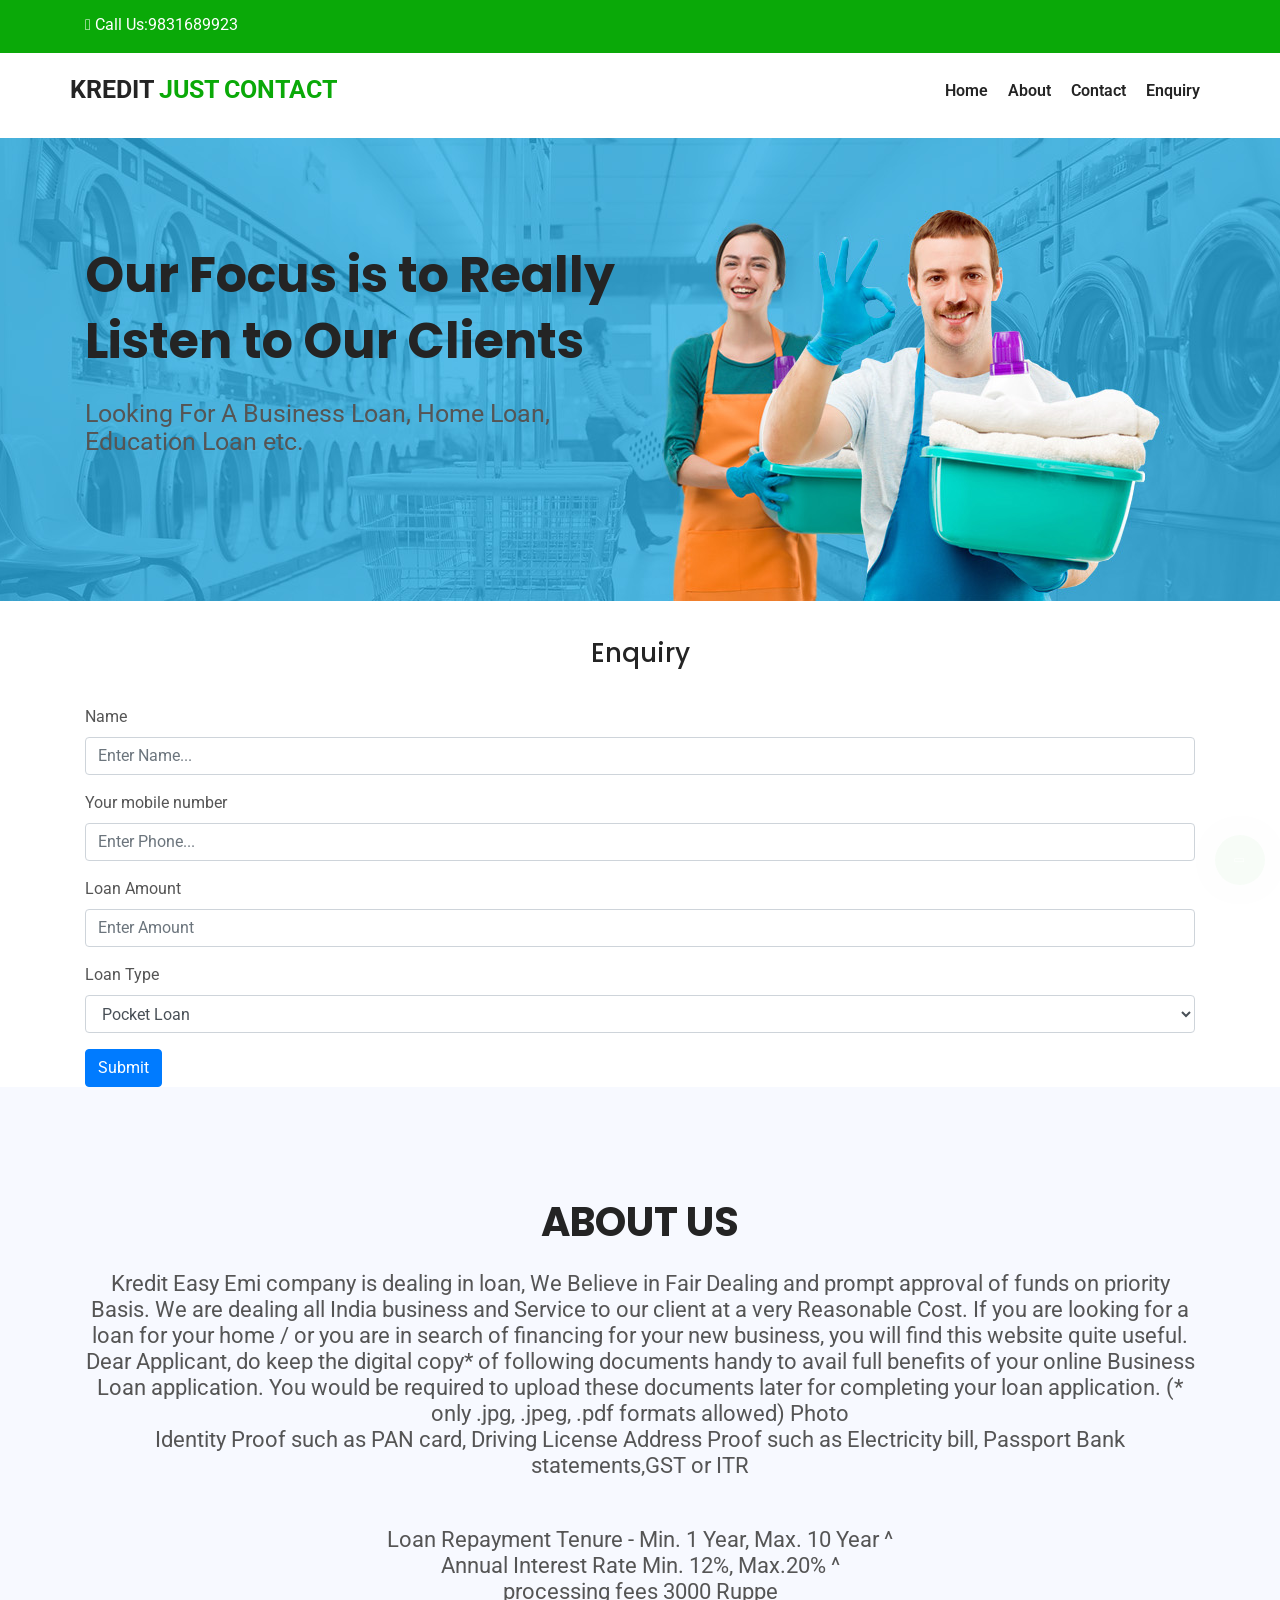
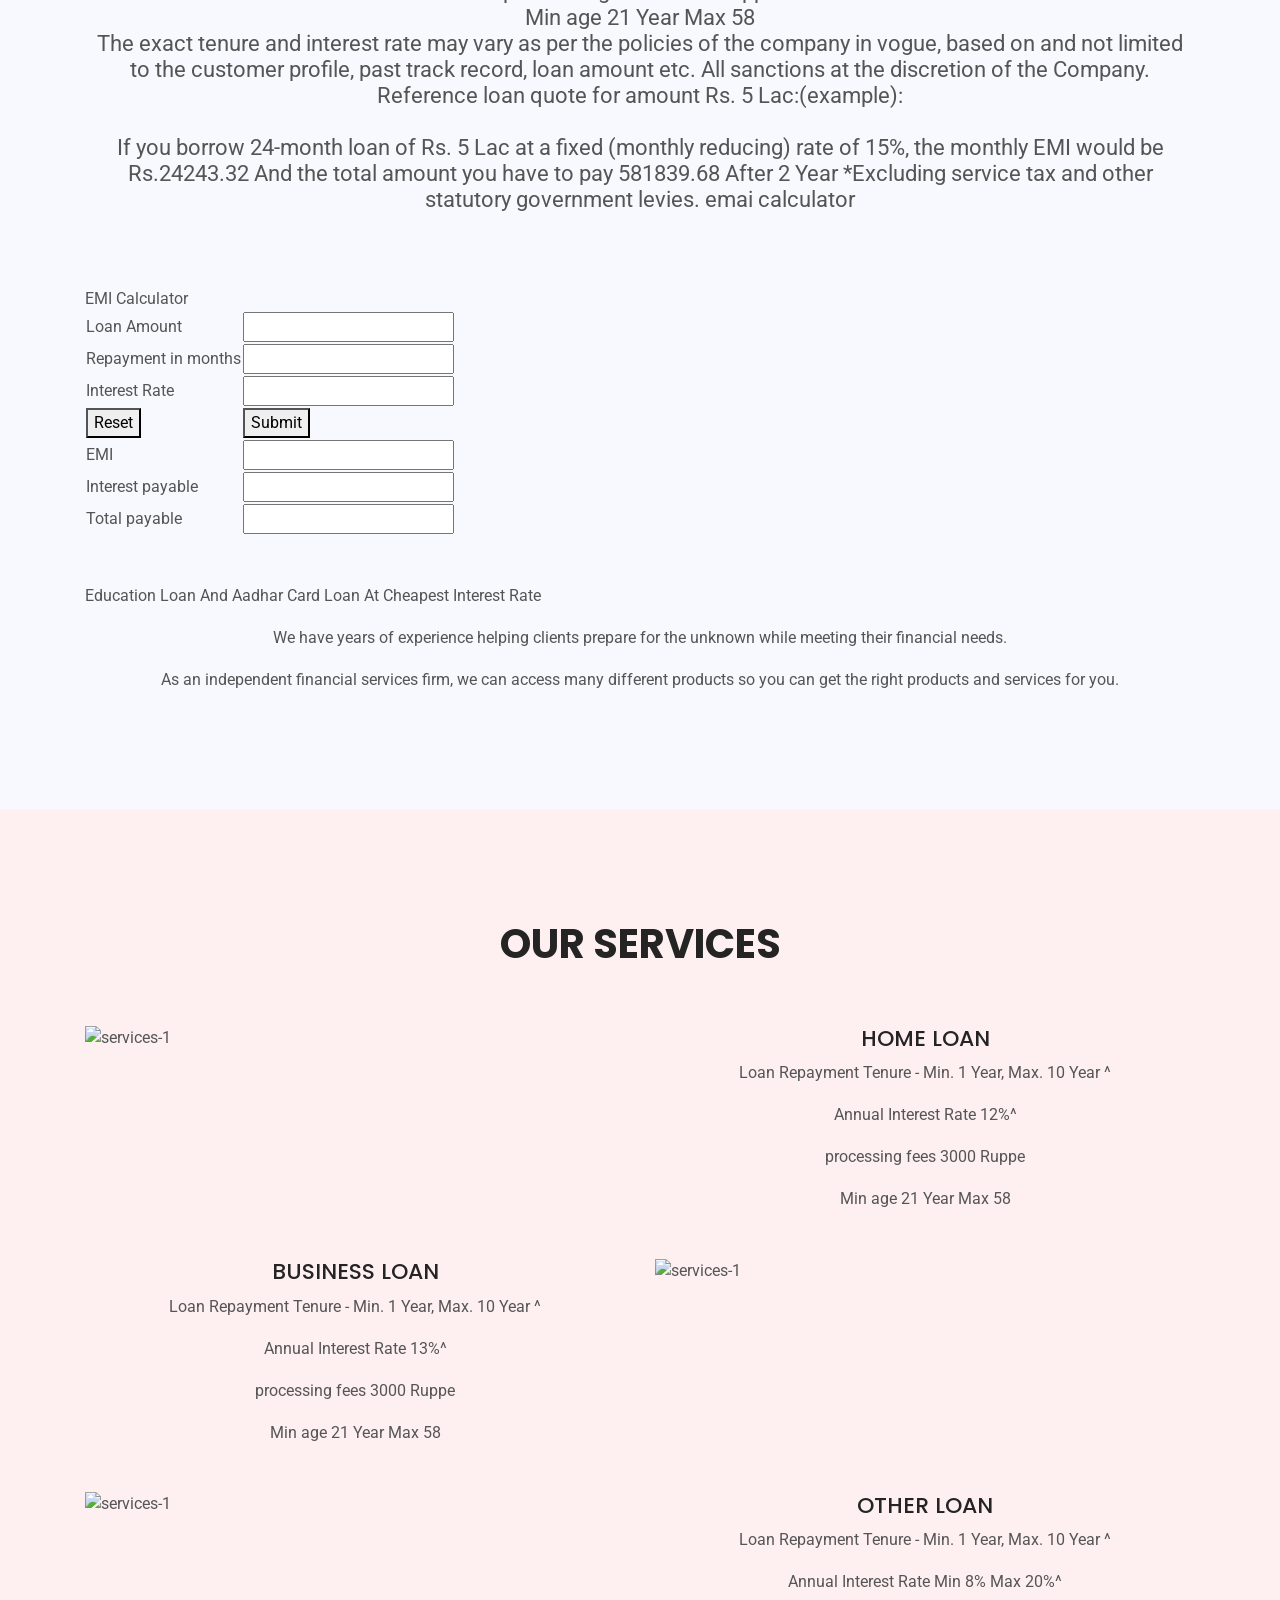
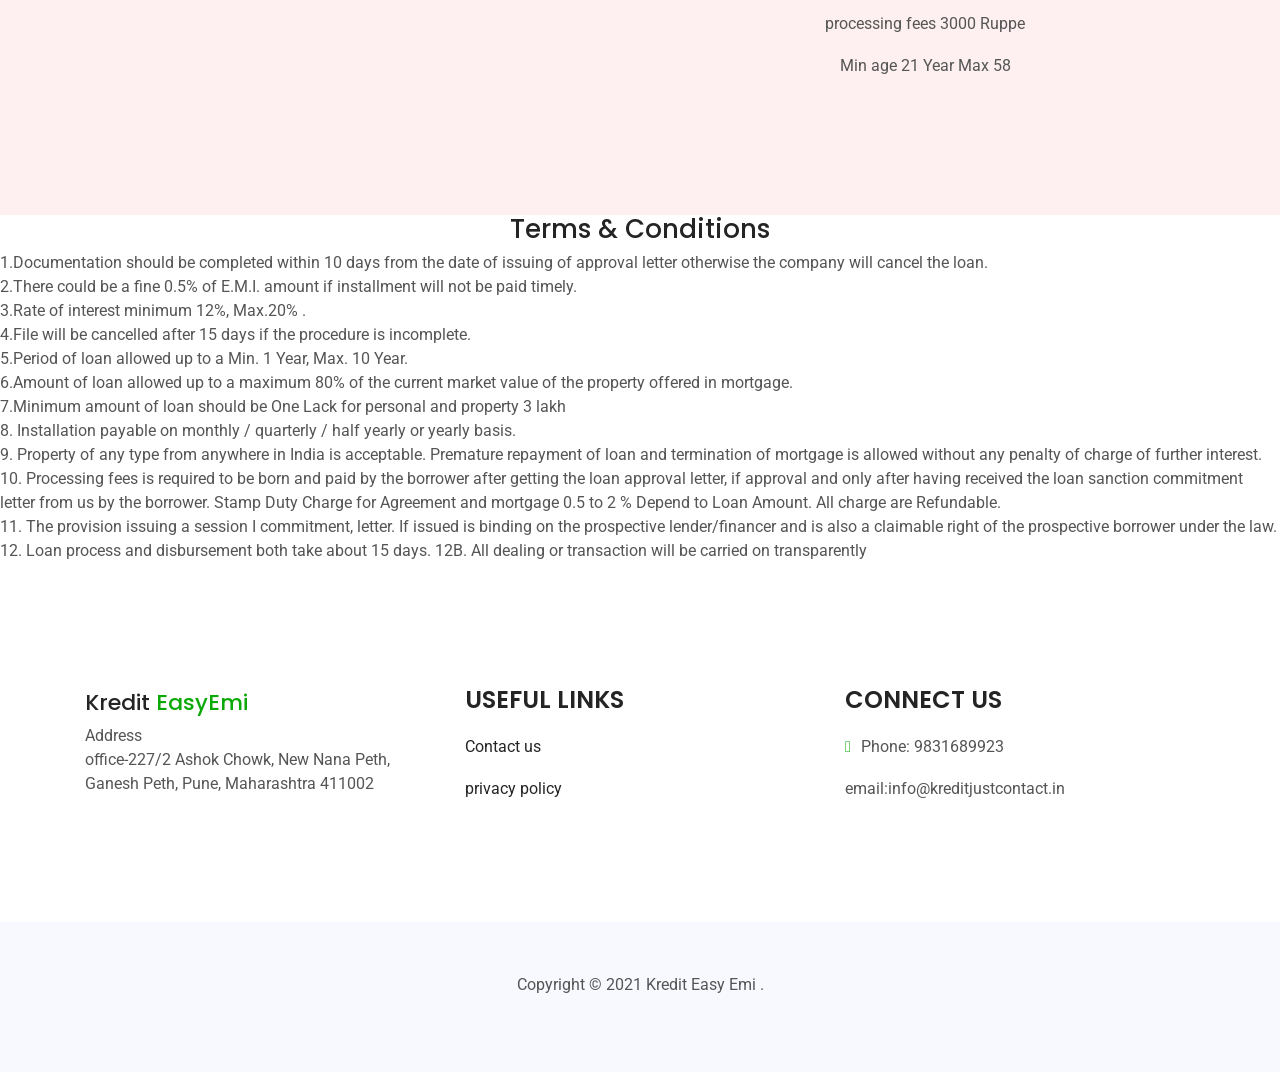
==== index.html @ 711ef0dc "Update index.html" ====
<!DOCTYPE html>
<html lang="en">


<!-- /Added by HTTrack -->
<head>
 
<meta http-equiv="content-type" content="text/html;charset=UTF-8" />
  <meta http-equiv="Content-Type" content="text/html; charset=UTF-8">
  <meta http-equiv="X-UA-Compatible" content="IE=edge" />
  <meta http-equiv="X-UA-Compatible" content="ie=edge">
  <meta name="viewport" content="width=device-width, initial-scale=1.0">
  <title> Kredit Easy Emi  </title>
  <!-- favicon -->
<!--   <link rel="shortcut icon" href="assets/images/favicon.png" type="image/x-icon"> -->
  <!-- bootstrap -->
  <link rel="stylesheet" href="../use.fontawesome.com/releases/v5.0.7/css/all.css">
  <link rel="stylesheet" href="assets/css/bootstrap.min.css">
  <!-- fontawesome -->
  <link rel="stylesheet" href="assets/css/fontawesome.min.css">
  <!-- Flat Icon -->
  <link rel="stylesheet" href="assets/css/flaticon.css">
  <!-- animate -->
  <link rel="stylesheet" href="assets/css/animate.css">
  <!-- Owl Carousel -->
  <link rel="stylesheet" href="assets/css/owl.carousel.min.css">
  <!-- magnific popup -->
  <link rel="stylesheet" href="assets/css/magnific-popup.css">
  <!-- stylesheet -->
  <link rel="stylesheet" href="assets/css/style.css">
  <!-- responsive -->
  <link rel="stylesheet" href="assets/css/responsive.css">
  
</head>

<body class="home3">

 

  <!-- Navebar Area start -->
  <header class="navigation">
       <div class="header-top">
            <div class="container">
                <div class="row header-top-wrap">
                    <div class="col-md-4">
                        <div class="header-cont-info">
                            <ul>
                                <li><i class="fa fa-phone"></i><a href="tel:9831689923"> Call Us:9831689923</a></li>
                                
                            </ul>
                        </div>
                    </div>
                    <div class="col-md-4">
                        <div class="header-cont-info">
                            <!-- <ul>
                                
                                
                            <!-- </ul> -->
                        </div>
                    </div>
                    
                </div>
            </div>
        </div>
    <div class="container">
      <div class="row">
        <div class="col-lg-12 p-0">
          <nav class="navbar navbar-expand-lg navbar-light">
            <a class="navbar-brand" href="#">
              Kredit <span style="color: #0aa908;">Just Contact</span>
            </a>
            <button class="navbar-toggler" type="button" data-toggle="collapse" data-target="#mainmenu"
              aria-controls="mainmenu" aria-expanded="false" aria-label="Toggle navigation">
              <span class="navbar-toggler-icon"></span>
            </button>
            <div class="collapse navbar-collapse" id="mainmenu">
              <ul class="navbar-nav ml-auto">
                <li class="nav-item active">
                  <a class="nav-link" href="#home">Home</a>
                </li>
                <li class="nav-item">
                  <a class="nav-link" href="#about">About</a>
                </li>
                
                <li class="nav-item">
                  <a class="nav-link" href="#contact">Contact</a>
                </li>
                <li class="nav-item">
                  <a class="nav-link" href="#enquiry">Enquiry</a>
                </li>
              </ul>
            </div>
          </nav>
        </div>
      </div>
    </div>
  </header>
  <!-- Navebar Area End -->

  <!-- Hero Area Start -->
  <div id="home" class="hero-area" style="background-image:url(assets/images/homeslide.jpg);">
    <div class="container">
      <div class="row">
        <div class="col-lg-12">
          <div class="hero_slider111">
            <div class="item">
              <div class="row">
                <div class="col-lg-6 d-flex align-self-center">
                  <div class="left-content">
                    <div class="content">
                      <h1 class="title">
                       Our Focus is to Really Listen to Our Clients
 
                      </h1>
        
                      <p class="subtitle">
                        Looking For A Business Loan, Home Loan, Education Loan etc.

                      </p>
                     
                    </div>
                  </div>
                </div>
                <div class="col-lg-6 order-first order-lg-last">
                    
                  <!-- <div class="right-img">
                    
                    <img class="img-fluid img" src="assets/images/washing1.png" alt="">
                  </div> -->
                </div>
              </div>
            </div>
           <!--  <div class="item">
              <div class="row">
                <div class="col-lg-6 d-flex align-self-center">
                  <div class="left-content">
                    <div class="content">
                      <h1 class="title">
                        Best digital watch for your daily life
                      </h1>
        
                      <p class="subtitle">
                        Effects present letters inquiry no an removed or friends. Desire behind
                        latter me though in. Supposing
                        shameless am engrossed itatibus additions.
                      </p>
                      <div class="links">
                        <a href="#" class="mybtn2"><span>Buy Now</span> </a>
        
                      </div>
                    </div>
                  </div>
                </div>
                <div class="col-lg-6 order-first order-lg-last">
                  <div class="right-img">
                    <div class="discount-circle">
                      <div class="discount-circle-inner">
                        <div class="price">
                          70%
                          <span>Off</span>
                        </div>
                      </div>
                    </div>
                    <img class="img-fluid img" src="assets/images/w2.png" alt="">
                  </div>
                </div>
              </div>
            </div> -->
            
          </div>
        </div>
      </div>
    </div>
  </div>
  <!-- Hero Area End -->




  <!--enquiry-->
<section   id="enquiry">
    <div class="container">
        <div class="clearfix"></div>
        <h3 class="text-center">Enquiry</h3>
        
            <div class="clearfix"></div>
     <form method="post" action="query.php">
         <div class="form-group">
             <label>Name</label>
             <input type="text" name="name" required="" class="form-control" placeholder="Enter Name...">
         </div>
          
          <div class="form-group">
             <label>Your mobile number</label>
             <input type="text" name="mobile" required="" class="form-control" placeholder="Enter Phone...">
         </div>
         <div class="form-group">
             <label>Loan Amount</label>
             <input type="text"  name="amount" required="" class="form-control" placeholder="Enter Amount">
         </div>
         <div class="form-group">
             <label>Loan Type</label>
             <select class="form-control" name="type" required="">
                 
                 <option class="select-option" value="" selected="">Pocket Loan</option>
<option value="Personal Loan">Personal Loan</option>
<option value="Business Loan">Business Loan</option>
<option value="Home Loan">Home Loan</option>
<option value="Education Loan">Education Loan</option>
<option value="Car Loan">Car Loan</option>
<option value="Proerty Loan">Proerty Loan</option>


        
                    
             </select>
         </div>
                  
         <button type="submit" name="submit" class="btn btn-primary" value="submit">Submit</button>
     </form>
         </div>
  </section>


<!--end enquiry-->



  <!-- We are best Area Start -->
  <section class="whaybest">
<div class="container">
<div class="row justify-content-center">
<div class="col-md-12 col-lg-12">
<div class="section-title extra">
<h2 class="title" id="about">ABOUT US</h2>
<p style="font-size:22px;"> Kredit Easy Emi company is dealing in loan, We Believe in Fair Dealing and prompt approval of funds on priority Basis. We are dealing all India business and Service to our client at a very Reasonable Cost. If you are looking for a loan for your home
/ or you are in search of financing for your new business, you will find this website quite useful.</p>
<p style="font-size:22px;">Dear Applicant, do keep the digital copy* of following documents handy to avail full benefits
of your online Business Loan application. You would be required to upload these documents later for completing your loan application. (* only .jpg, .jpeg, .pdf formats
allowed) Photo</p>
<p style="font-size:22px;">Identity Proof such as PAN card, Driving License Address Proof such as Electricity bill, Passport Bank statements,GST or ITR</p>
<br><br>
<p style="font-size:22px;">Loan Repayment Tenure - Min. 1 Year, Max. 10 Year ^
<Br>Annual Interest Rate Min. 12%, Max.20% ^<br>
processing fees 3000 Ruppe<br>
Min age 21 Year Max 58<br></p>
<p style="font-size:22px;">The exact tenure and interest rate may vary as per the policies of the company in vogue, based on and not limited to the customer profile, past track record, loan amount etc.
All sanctions at the discretion of the Company. Reference loan quote for amount Rs. 5 Lac:(example):
<br><Br>
If you borrow 24-month loan of Rs. 5 Lac at a fixed (monthly reducing) rate of 15%, the monthly EMI would be Rs.24243.32 And the total amount you have to pay 581839.68 After 2 Year
*Excluding service tax and other statutory government levies.
emai calculator<br><br></p>
</div>
<div id=outer><div class='ac b'>EMI Calculator</div><div id=cover><form><table class=main><col class=w50><col class=w50><tr><td>Loan Amount<td>
<input id=loan1><tr><td>Repayment in months<td><input id=months1><tr><td>Interest Rate<td><input id=rate1 onchange=emi();><tr><td><button type=reset>Reset</button><td><button type=button onclick='emi()'>Submit</button><tr><td>EMI<td>
<input id=pay1><tr><td>Interest payable<td><input id=tintt1><tr><td>Total payable<td><input id=gt1></table></form></div></div><br><br>
<p>Education Loan And Aadhar Card Loan At Cheapest Interest Rate</p></div>
<p>
We have years of experience helping clients prepare for the unknown while meeting their financial needs. </p>
<p>As an independent financial services firm, we can access many different products so you can get the right products and services for you.
</p>
</div>
</div>
</div>
</div>
</section>


  <!--We are best Area Start -->





  <!-- Pricing Area Start -->
  <section class="pricing" id="pricing">
    <div class="container">
      <div class="row justify-content-center">
        <div class="col-md-10 col-lg-8">
          <div class="section-title">
            <h2 class="title">OUR SERVICES</h2>
            
          </div>
        </div>
      </div>
      <!--<div class="row">-->
      <!--  <div class="col-lg-12">-->
      <!--    <div class="product-slider">-->
      <!--      <div class="item">-->
      <!--        <div class="single-product">-->
      <!--          <div class="img">-->
      <!--            <img src="assets/images/ls.jpg" alt="">-->
      <!--          </div>-->
      <!--          <div class="content">-->
      <!--            <h4 class="title">-->
      <!--            Laundry Service Near Me-->
      <!--            </h4>-->
               
      <!--          </div>-->
      <!--        </div>-->
      <!--      </div>-->
      <!--      <div class="item">-->
      <!--        <div class="single-product">-->
      <!--          <div class="img">-->
      <!--            <img src="assets/images/image1-new.jpg" alt="">-->
      <!--          </div>-->
      <!--          <div class="content">-->
      <!--            <h4 class="title">-->
      <!--             Dry Cleaners Near Me-->
      <!--            </h4>-->
                 
                 
                 
      <!--          </div>-->
      <!--        </div>-->
      <!--      </div>-->
      <!--      <div class="item">-->
      <!--        <div class="single-product">-->
      <!--          <div class="img">-->
      <!--            <img src="assets/images/1_B9-goiuEOYst4mEG2D7pYw.jpeg" alt="">-->
      <!--          </div>-->
      <!--          <div class="content">-->
      <!--            <h4 class="title">-->
      <!--           Cleaning Services-->
      <!--            </h4>-->
               
                
                
      <!--          </div>-->
      <!--        </div>-->
      <!--      </div>-->
      <!--      <div class="item">-->
      <!--        <div class="single-product">-->
      <!--          <div class="img">-->
      <!--            <img src="assets/images/tile-cleaning-mistakes-1901117_hero_0691-358001580a1440e7842cca7063d8f91c.jpg" alt="">-->
      <!--          </div>-->
      <!--          <div class="content">-->
      <!--            <h4 class="title">-->
      <!--             Floor Cleaning-->
      <!--            </h4>-->
                
      <!--          </div>-->
      <!--        </div>-->
      <!--      </div>-->
      <!--    </div>-->
      <!--  </div>-->
      <!--</div>-->
      <div class="row">
          <div class="col-md-6">
              <img src="https://img1.wsimg.com/isteam/stock/3210/:/rs=w:600,h:300,cg:true,m/cr=w:600,h:300" class="img-responsive" alt="services-1">
          </div>
           <div class="col-md-6">
               <h4 class="text-center">HOME LOAN</h4>
               <p class="text-center">Loan Repayment Tenure - Min. 1 Year, Max. 10 Year ^ </p>
<p class="text-center">Annual Interest Rate 12%^</p>
<p class="text-center"> processing fees 3000 Ruppe</p>
<p class="text-center"> Min age 21 Year Max 58</p>
           </div>
          
      </div>
      <div class="clearfix"></div>
        <div class="row">
          <div class="col-md-6">
              <h4 class="text-center">BUSINESS LOAN</h4>
             <p class="text-center">Loan Repayment Tenure - Min. 1 Year, Max. 10 Year ^ </p>
<p class="text-center">Annual Interest Rate 13%^</p>
<p class="text-center"> processing fees 3000 Ruppe</p>
<p class="text-center"> Min age 21 Year Max 58</p>
          </div>
           <div class="col-md-6">
              
              <img src="https://img1.wsimg.com/isteam/stock/2288/:/rs=w:600,h:300,cg:true,m/cr=w:600,h:300" class="img-responsive" alt="services-1">
           </div>
          
      </div>
      <div class="clearfix"></div>
      <div class="row">
          <div class="col-md-6">
              <img src="https://img1.wsimg.com/isteam/stock/4753/:/rs=w:600,h:300,cg:true,m/cr=w:600,h:300" class="img-responsive" alt="services-1">
          </div>
           <div class="col-md-6">
               <h4 class="text-center">OTHER LOAN</h4>
              <p class="text-center">Loan Repayment Tenure - Min. 1 Year, Max. 10 Year ^ </p>
<p class="text-center">Annual Interest Rate Min 8% Max 20%^</p>
<p class="text-center"> processing fees 3000 Ruppe</p>
<p class="text-center"> Min age 21 Year Max 58</p>
           </div>
          
      </div>
      
  </section>
  <Center> <h3 style "color:black;">Terms & Conditions </3></Center>
1.Documentation should be completed within 10 days from the date of issuing of approval letter otherwise the company will cancel the loan. <br>
2.There could be a fine 0.5% of E.M.I. amount if installment will not be paid timely. <br>
3.Rate of interest minimum 12%, Max.20% .<br>
4.File will be cancelled after 15 days if the procedure is incomplete.<br>
5.Period of loan allowed up to a Min. 1 Year, Max. 10 Year. <br>
6.Amount of loan allowed up to a maximum 80% of the current market value of the property offered in mortgage. <br>
7.Minimum amount of loan should be One Lack for personal and property 3 lakh<br> 
8.   Installation payable on monthly / quarterly / half yearly or yearly basis. <br>
9.   Property of any type from anywhere in India is acceptable. Premature repayment of loan and termination of mortgage is allowed without any penalty of charge of further interest.<br>
10. Processing fees is required to be born and paid by the borrower after getting the loan approval letter, if approval and only after having received the loan sanction 
commitment letter from us by the borrower. Stamp Duty Charge for Agreement and mortgage 0.5 to 2 % Depend to Loan Amount. All charge are Refundable.<br>
11. The provision issuing a session I commitment, letter. If issued is binding on the prospective lender/financer and is also a claimable right of 
the prospective borrower under the law.<br>
12. Loan process and disbursement both take about 15 days.
12B. All dealing or transaction will be carried on transparently<br>
  <!-- pricing part End -->
  


  <!-- Contact Area Start -->
  <section class="contact" id="contact">
    <div class="container">
      <div class="row">
            <div class="col-lg-4 align-self-center">
             <h4 class="title"> Kredit <span style="color: #0aa908;">EasyEmi</span></h4>
             Address<br>
            office-227/2 Ashok Chowk, New Nana Peth, Ganesh Peth, Pune, Maharashtra 411002
             
       
        </div>
        <div class="col-lg-4 align-self-center">
        
          <div class="address">
            <h4 class="title">USEFUL LINKS</h4>
            <div class="list">
                <p><a href="#about">Contact us </a></p>
              <p><a href="privacy.html">privacy policy</a></p>
			  
			  
              
            </div>
          </div>
        </div>
      <div class="col-lg-4 align-self-center">
         
          <div class="address">
            <h4 class="title">CONNECT US</h4>
            <div class="list">
           
              <p>
<i class="fas fa-phone"></i>Phone:
                9831689923
</p>
<p>email:info@kreditjustcontact.in
</p>
          
            </div>
          </div>
        </div>
     
      </div>
    </div>
  </section>
  <!-- Contact Area End -->




  <!-- Footer Section Start -->
  <footer class="footer" id="footer">
    <div class="container">
      <div class="row justify-content-center">
        <div class="col-md-6">
          <div class="footer-info-area">
           <!--  <div class="footer-logo">
              <a href="#" class="logo-link">
                <img src="assets/images/logo-color2.png" alt="">
              </a>
            </div> -->
            <div class="text">
              <p>Copyright &#169; 2021 Kredit Easy Emi .
              </p>
            </div>
          </div>
         
        </div>
      </div>
    </div>
  </footer>
  <!-- Footer Section End -->

  <!-- Back to Top Start -->
  <div class="bottomtotop">
    <i class="fa fa-chevron-right"></i>
  </div>
  <!-- Back to Top End -->


  <!-- jquery -->
  <script src="assets/js/jquery.js"></script>
  <!-- popper -->
  <script src="assets/js/popper.min.js"></script>
  <!-- bootstrap -->
  <script src="assets/js/bootstrap.min.js"></script>
  <!-- way poin js-->
  <script src="assets/js/waypoints.min.js"></script>
  <!-- owl carousel -->
  <script src="assets/js/owl.carousel.min.js"></script>
  <!-- magnific popup -->
  <script src="assets/js/jquery.magnific-popup.js"></script>
  <!-- easing js-->
  <script src="assets/js/jquery.easing.1.3.js"></script>

  <!-- main -->
  <script src="assets/js/main.js"></script>
  <!--emi calculatore-->
  <script>function emi(){if(document.getElementById('loan1').value==null || document.getElementById('loan1').value.length==0 || document.getElementById('months1').value==null || document.getElementById('months1').value.length==0 || document.getElementById('rate1').value==null || document.getElementById('rate1').value.length==0 ) {document.getElementById('pay1').value='Data Reqd.'}else {var pay1='';var princ1= document.getElementById('loan1').value;var term1= document.getElementById('months1').value;var intr1=document.getElementById('rate1').value / 1200;document.getElementById('pay1').value =Math.round(princ1 * intr1 / (1-(Math.pow(1/(1 + intr1), term1)))*100)/100; document.getElementById('gt1').value= Math.round((document.getElementById('pay1').value * document.getElementById('months1').value)*100)/100;document.getElementById('tintt1').value=Math.round((document.getElementById('gt1').value*1 - document.getElementById('loan1').value*1)*100)/100}}
// Widget Code by https://karvitt.com/widgets/
</script>
</body>
</html>
---- assets/css/flaticon.css ----
/*
  	Flaticon icon font: Flaticon
  	Creation date: 13/04/2020 09:41
  	*/

@font-face {
  font-family: "Flaticon";
  src: url("../fonts/Flaticon.html");
  src: url("../fonts/Flaticond41d.html?#iefix") format("embedded-opentype"),
       url("../fonts/Flaticon.woff2") format("woff2"),
       url("../fonts/Flaticon-2.html") format("woff"),
       url("../fonts/Flaticon-3.html") format("truetype"),
       url("../fonts/Flaticon-4.html#Flaticon") format("svg");
  font-weight: normal;
  font-style: normal;
}

@media screen and (-webkit-min-device-pixel-ratio:0) {
  @font-face {
    font-family: "Flaticon";
    src: url("../fonts/Flaticon-4.html#Flaticon") format("svg");
  }
}

[class^="flaticon-"]:before, [class*=" flaticon-"]:before,
[class^="flaticon-"]:after, [class*=" flaticon-"]:after {   
  font-family: Flaticon;
  font-style: normal;
}

.flaticon-art:before { content: "\f100"; }
.flaticon-apps:before { content: "\f101"; }
.flaticon-address:before { content: "\f102"; }
.flaticon-alarm:before { content: "\f103"; }
.flaticon-speech-bubble:before { content: "\f104"; }
.flaticon-camera:before { content: "\f105"; }
.flaticon-loupe:before { content: "\f106"; }
.flaticon-frame:before { content: "\f107"; }
.flaticon-camera-1:before { content: "\f108"; }
.flaticon-clock:before { content: "\f109"; }
.flaticon-smartwatch:before { content: "\f10a"; }
.flaticon-smart-watch:before { content: "\f10b"; }
.flaticon-smart-watch-1:before { content: "\f10c"; }
.flaticon-smartwatch-1:before { content: "\f10d"; }
.flaticon-smartband:before { content: "\f10e"; }
.flaticon-smartwatch-2:before { content: "\f10f"; }
.flaticon-wathc:before { content: "\f110"; }
.flaticon-watch:before { content: "\f111"; }
.flaticon-wifi:before { content: "\f112"; }
.flaticon-heart:before { content: "\f113"; }
.flaticon-location:before { content: "\f114"; }
.flaticon-bluetooth:before { content: "\f115"; }
.flaticon-cloudy:before { content: "\f116"; }
.flaticon-sun:before { content: "\f117"; }
.flaticon-moon:before { content: "\f118"; }
.flaticon-video-call:before { content: "\f119"; }
.flaticon-guarantee:before { content: "\f11a"; }
.flaticon-delivery-truck:before { content: "\f11b"; }
.flaticon-save-money:before { content: "\f11c"; }
.flaticon-return:before { content: "\f11d"; }
.flaticon-support:before { content: "\f11e"; }
.flaticon-technical-support:before { content: "\f11f"; }
.flaticon-social-care:before { content: "\f120"; }
.flaticon-support-1:before { content: "\f121"; }
.flaticon-support-2:before { content: "\f122"; }
.flaticon-drone:before { content: "\f123"; }
.flaticon-drone-1:before { content: "\f124"; }
.flaticon-propeller:before { content: "\f125"; }
.flaticon-controller:before { content: "\f126"; }
.flaticon-battery:before { content: "\f127"; }
.flaticon-console:before { content: "\f128"; }
.flaticon-panoramic:before { content: "\f129"; }
.flaticon-selfie:before { content: "\f12a"; }
.flaticon-tower:before { content: "\f12b"; }
.flaticon-processor:before { content: "\f12c"; }
---- assets/css/style.css ----
@charset "UTF-8";
/*
*****************************
*****************************
	  CSS Table of Content
*****************************
*****************************

--------------------------
** @typography
--------------------------
** Global style
--------------------------
** Preloader Css
--------------------------
** Breadcrumb Area Start
--------------------------
** Normalize
--------------------------
** Main Menu Area Start
--------------------------
** Hero Area Start
--------------------------
** About Area Start
--------------------------
** We are best Area Start
--------------------------
** Feature Area Start
--------------------------
** Video Area Start
--------------------------
** Deal Of the Week Start
--------------------------
** Pricing Area Start
--------------------------
** Testimonial Area Start
--------------------------
** FAQ Area Start
--------------------------
** Contact Area Start
--------------------------
** Footer Area Start
--------------------------

*/
/*-----------------
    @Typography
-----------------*/
@import url("https://fonts.googleapis.com/css?family=Roboto:300,400,500,700,900|Poppins:400,500,600,700");
/*---------------------------
** Global style
---------------------------*/
.header-social.text-right ul li {
    display: inline-block;
    padding-right: 18px;
}
.header-top {
    background: #0aa908;
    /* vertical-align: middle; */
}
.row.header-top-wrap {
    /* vertical-align: middle; */
    padding-top: 13px;
    color: #fff;
}
.header-cont-info ul li a {
    color: #fff;
}
.header-social.text-right ul li a {
    color: #fff;
}
.mybtn1 {
  font-size: 16px;
  line-height: 26px;
  font-weight: 600;
  text-align: center;
  display: inline-block;
  cursor: pointer;
  background: #0aa908;
  color: #fff;
  border: 2px solid #0aa908;
  border-radius: 4px;
  padding: 12px 30px;
  transition: all 0.3s ease-in;
}
.mybtn1:hover {
  background: none;
  color: #0aa908;
}

.mybtn2 {
  font-size: 16px;
  line-height: 26px;
  font-weight: 600;
  text-align: center;
  display: inline-block;
  cursor: pointer;
  background: #fff;
  color: #0aa908;
  border: 2px solid #fff;
  border-radius: 4px;
  padding: 12px 30px;
  transition: all 0.3s ease-in;
}
.mybtn2:hover {
  background: none;
  color: #fff;
}
@keyframes shapeani1 {
  0% {
    transform: scale(1);
  }
  50% {
    transform: scale(1.2);
  }
  100% {
    transform: scale(1);
  }
}
@keyframes shapeani2 {
  from {
    transform: rotate(0);
  }
  to {
    transform: rotate(360deg);
  }
}
@keyframes shapeani3 {
  0% {
    transform: translateY(15px);
  }
  50% {
    transform: translateY(-15px);
  }
  100% {
    transform: translateY(15px);
  }
}
@keyframes b-shadow {
  0% {
    box-shadow: 0px 0px 0px 20px rgba(59, 38, 219, 0.1), 0px 0px 0px 40px rgba(59, 38, 219, 0.1), 0px 0px 0px 60px rgba(59, 38, 219, 0.1), 0px 0px 0px 80px rgba(59, 38, 219, 0.1), 0px 0px 0px 100px rgba(59, 38, 219, 0.1);
  }
  50% {
    box-shadow: 0px 0px 0px 50px rgba(59, 38, 219, 0.1), 0px 0px 0px 75px rgba(59, 38, 219, 0.1), 0px 0px 0px 100px rgba(59, 38, 219, 0.1), 0px 0px 0px 125px rgba(59, 38, 219, 0.1), 0px 0px 0px 150px rgba(59, 38, 219, 0.1);
  }
  100% {
    box-shadow: 0px 0px 0px 20px rgba(59, 38, 219, 0.1), 0px 0px 0px 40px rgba(59, 38, 219, 0.1), 0px 0px 0px 60px rgba(59, 38, 219, 0.1), 0px 0px 0px 80px rgba(59, 38, 219, 0.1), 0px 0px 0px 100px rgba(59, 38, 219, 0.1);
  }
}
.owl-carousel .owl-item img {
  width: auto;
  display: inline-block;
  height: 212px;
    width: 249px;
}

.mix {
  display: none;
}

.remove-col-padding {
  padding: 0;
}

.navbar-light .navbar-toggler {
  border: 0px;
}
.navbar-light .navbar-toggler:focus {
  outline: 0px;
}

.navbar-expand-lg .navbar-nav .nav-link {
  padding-right: 0.4rem;
  padding-left: 0.4rem;
}

.bottomtotop i {
  width: 50px;
  height: 50px;
  line-height: 50px;
  position: fixed;
  font-size: 14px;
  text-align: center;
  background: #0aa908;
  border-radius: 50%;
  color: #fff;
  cursor: pointer;
  transform: rotate(-90deg);
  bottom: 15px;
  right: 15px;
  box-shadow: 0px 0px 21px 0px rgba(0, 0, 0, 0.2);
  z-index: 999;
  transition: all linear 0.3s;
}

.br-10 {
  border-radius: 10px;
}

.section-title {
  text-align: center;
  margin-bottom: 56px;
}
.section-title.extra .title {
  margin-bottom: 24px;
}
.section-title.white .subtitle {
  color: #fff;
}
.section-title.white .title {
  color: #fff;
}
.section-title.white p {
  color: rgba(255, 255, 255, 0.7);
}
.section-title .title {
  font-size: 40px;
  line-height: 50px;
  margin-bottom: 13px;
  color: #242424;
  font-weight: 700;
  text-transform: capitalize;
}
.section-title .title span {
  background-image: linear-gradient(55deg, #0250c5 0%, #d43f8d 100%);
  -webkit-background-clip: text;
  -webkit-text-fill-color: transparent;
}
.section-title p {
/*  max-width: 800px;*/
  font-size: 16px;
  line-height: 26px;
  color: #555;
  margin: 0 auto;
}
.section-title.darkbg .title {
  color: #fff;
}
.section-title.darkbg .title span {
  color: #fff;
}
.section-title.darkbg p {
  color: rgba(255, 255, 255, 0.95);
}

.background {
  position: absolute;
  width: 100%;
  height: 100%;
  top: 0;
  left: 0;
  background: #F7F8FC;
  z-index: -9999;
}

.input-field {
  width: 100%;
  height: 50px;
  padding: 0 20px;
  border-radius: 3px;
  color: #555;
  margin-bottom: 20px;
}
.input-field::-webkit-input-placeholder {
  /* WebKit browsers */
  color: #555;
}
.input-field:-moz-placeholder {
  /* Mozilla Firefox 4 to 18 */
  color: #555;
}
.input-field::-moz-placeholder {
  /* Mozilla Firefox 19+ */
  color: #555;
}
.input-field:-ms-input-placeholder {
  /* Internet Explorer 10+ */
  color: #555;
}
.input-field.borderd {
  border: 1px solid rgba(0, 0, 0, 0.15);
}
.input-field.borderd:focus {
  border: 1px solid #0aa908;
}
.input-field.textarea {
  min-height: 140px;
  padding: 15px 20px;
  resize: none;
}
.input-field.error {
  border: 1px solid #f56a79;
}
.input-field.error::-webkit-input-placeholder {
  /* WebKit browsers */
  color: #f56a79;
}
.input-field.error:-moz-placeholder {
  /* Mozilla Firefox 4 to 18 */
  color: #f56a79;
}
.input-field.error::-moz-placeholder {
  /* Mozilla Firefox 19+ */
  color: #f56a79;
}
.input-field.error:-ms-input-placeholder {
  /* Internet Explorer 10+ */
  color: #f56a79;
}
.input-field.error:focus {
  border-color: #f56a79;
}

.video-play-btn {
  display: inline-block;
  width: 70px;
  height: 70px;
  line-height: 72px;
  text-align: center;
  font-size: 26px;
  background-color: #fff;
  border-radius: 50%;
  position: relative;
  z-index: 1;
}
.video-play-btn:before {
  content: "";
  position: absolute;
  z-index: 0;
  left: 50%;
  top: 50%;
  transform: translateX(-50%) translateY(-50%);
  display: block;
  width: 80px;
  height: 80px;
  background: rgba(255, 255, 255, 0.8);
  border-radius: 50%;
  animation: pulse-border 1500ms ease-out infinite;
  z-index: -1;
}
.video-play-btn i {
  color: #0aa908;
  animation-duration: 5s;
  animation-iteration-count: infinite;
  animation-name: text-color;
  animation-direction: alternate;
  animation-timing-function: ease-out;
  position: inherit;
  z-index: 9;
}

.feature-circle-inner {
  display: inline-block;
  width: 20px;
  height: 20px;
  text-align: center;
  line-height: 20px;
  background-color: #fff;
  border-radius: 50%;
  position: relative;
}
.feature-circle-inner:before {
  content: "";
  position: absolute;
  z-index: 0;
  left: 50%;
  top: 50%;
  transform: translateX(-50%) translateY(-50%);
  display: block;
  width: 30px;
  height: 30px;
  background: #fff;
  border-radius: 50%;
  animation: pulse-border 1500ms ease-out infinite;
  z-index: -9;
}
.feature-circle-inner i {
  font-size: 12px;
  font-weight: 900;
  color: #f56a79;
}

.discount-circle-inner {
  display: inline-block;
  width: 100px;
  height: 100px;
  text-align: center;
  background-color: #0aa908;
  border-radius: 50%;
  position: relative;
}
.discount-circle-inner:after {
  content: "";
  position: absolute;
  width: 100%;
  height: 100%;
  top: 0;
  left: 0;
  border-radius: 50%;
  border: 3px dashed #fff;
  animation: shapeani2 12s linear infinite;
}
.discount-circle-inner:before {
  content: "";
  position: absolute;
  z-index: 0;
  left: 50%;
  top: 50%;
  transform: translateX(-50%) translateY(-50%);
  display: block;
  width: 120px;
  height: 120px;
  background: white;
  border-radius: 50%;
  animation: pulse-border 1500ms ease-out infinite;
  z-index: -1;
}

.email-success {
  display: block;
  width: 100%;
}
@keyframes pulse-border {
  0% {
    transform: translateX(-50%) translateY(-50%) translateZ(0) scale(1);
    opacity: 1;
  }
  100% {
    transform: translateX(-50%) translateY(-50%) translateZ(0) scale(1.3);
    opacity: 0;
  }
}
/*-------------------------
    Preloader Css
---------------------------*/
.preloader-inner {
  position: fixed;
  left: 0;
  top: 0;
  z-index: 9999;
  width: 100%;
  height: 100%;
  display: flex;
  align-items: center;
  background: #0aa908;
  justify-content: center;
}
.preloader-inner .cancel-preloader {
  position: absolute;
  bottom: 30px;
  right: 30px;
}
.preloader-inner .cancel-preloader a {
  background-color: #fff;
  font-weight: 600;
  text-transform: capitalize;
  color: #f56a79;
  width: 200px;
  height: 50px;
  text-align: center;
  line-height: 50px;
  border-radius: 30px;
  display: block;
  transition: all 0.3s ease-in;
}
.preloader-inner .cancel-preloader a:hover {
  background-color: #00aeff;
  color: #fff;
}

.cube-folding {
  width: 50px;
  height: 50px;
  display: inline-block;
  transform: rotate(45deg);
  font-size: 0;
}

.cube-folding span {
  position: relative;
  width: 25px;
  height: 25px;
  transform: scale(1.1);
  display: inline-block;
}

.cube-folding span::before {
  content: "";
  background-color: white;
  position: absolute;
  left: 0;
  top: 0;
  display: block;
  width: 25px;
  height: 25px;
  transform-origin: 100% 100%;
  animation: folding 2.5s infinite linear both;
}

.cube-folding .leaf2 {
  transform: rotateZ(90deg) scale(1.1);
}

.cube-folding .leaf2::before {
  animation-delay: 0.3s;
  background-color: #f2f2f2;
}

.cube-folding .leaf3 {
  transform: rotateZ(270deg) scale(1.1);
}

.cube-folding .leaf3::before {
  animation-delay: 0.9s;
  background-color: #f2f2f2;
}

.cube-folding .leaf4 {
  transform: rotateZ(180deg) scale(1.1);
}

.cube-folding .leaf4::before {
  animation-delay: 0.6s;
  background-color: #e6e6e6;
}
@keyframes folding {
  0%, 10% {
    transform: perspective(140px) rotateX(-180deg);
    opacity: 0;
  }
  25%, 75% {
    transform: perspective(140px) rotateX(0deg);
    opacity: 1;
  }
  90%, 100% {
    transform: perspective(140px) rotateY(180deg);
    opacity: 0;
  }
}
.cube-wrapper {
  position: fixed;
  left: 50%;
  top: 50%;
  margin-top: -50px;
  margin-left: -50px;
  width: 100px;
  height: 100px;
  text-align: center;
}

.cube-wrapper:after {
  content: "";
  position: absolute;
  left: 0;
  right: 0;
  bottom: -20px;
  margin: auto;
  width: 90px;
  height: 6px;
  background-color: rgba(0, 0, 0, 0.1);
  filter: blur(2px);
  border-radius: 100%;
  z-index: 1;
  animation: shadow 0.5s ease infinite alternate;
}

.cube-wrapper .loading {
  font-size: 16px;
  letter-spacing: 0.1em;
  display: block;
  color: white;
  position: relative;
  top: 25px;
  z-index: 2;
  animation: text 0.5s ease infinite alternate;
  text-transform: uppercase;
}
@keyframes text {
  100% {
    top: 35px;
  }
}
@keyframes shadow {
  100% {
    bottom: -18px;
    width: 100px;
  }
}
.navigation.innerpage {
  background: #fff;
  border-bottom: 0px;
}

/* Breadcrumb Area Start */
.breadcrumb-area {
  padding: 177px 0px 117px;
  position: relative;
  overflow: hidden;
  background-image: linear-gradient(55deg, #0250c5 0%, #d43f8d 100%);
}
.breadcrumb-area .title {
  font-size: 40px;
  line-height: 50px;
  font-weight: 600;
  margin-bottom: 11px;
  color: #fff;
}
.breadcrumb-area .title.extra-padding {
  margin-bottom: 24px;
}
.breadcrumb-area .breadcrumb-list {
  margin: 0px;
  padding: 0px;
}
.breadcrumb-area .breadcrumb-list li {
  display: inline-block;
}
.breadcrumb-area .breadcrumb-list li span {
  margin: 0px 7px;
  color: #fff;
}
.breadcrumb-area .breadcrumb-list li a {
  font-size: 16px;
  transition: all 0.3s ease-in;
  color: #fff;
}
.breadcrumb-area .breadcrumb-list li a:hover {
  color: #f1f1f1;
}
.breadcrumb-area .breadcrumb-list li a.active {
  color: #f1f1f1;
}

/*====================
** Normalize
====================*/
html {
  font-family: "Roboto", sans-serif;
  -webkit-text-size-adjust: 100%;
  -ms-text-size-adjust: 100%;
  overflow-x: hidden;
}

body {
  font-family: "Roboto", sans-serif;
  font-size: 16px;
  margin: 0;
  color: #555;
  overflow-x: hidden;
}

h1 {
  font-size: 60px;
  line-height: 1.0833333333;
}

h2 {
  font-size: 52px;
  line-height: 1.4444444444;
}

h3 {
  font-size: 26px;
  line-height: 1.0833333333;
}

h4 {
  font-size: 22px;
  line-height: 1.2380952381;
}

h1,
h2,
h3,
h4,
h5,
h6 {
  color: #242424;
  font-family: "Poppins", sans-serif;
}

p {
  font-size: 16px;
  color: #555;
  line-height: 1.625;
  -webkit-hyphens: auto;
  hyphens: auto;
}

a {
  color: #242424;
  text-decoration: none;
}

a,
a:hover,
a:focus,
a:active {
  text-decoration: none;
  outline: none;
}

a i {
  padding: 0 2px;
}

img {
  max-width: 100%;
}

li {
  list-style: none;
}

ul {
  padding-left: 0px;
}

/*input and button type focus outline disable*/
input[type=text]:focus,
input[type=email]:focus,
input[type=url]:focus,
input[type=password]:focus,
input[type=search]:focus,
input[type=tel]:focus,
input[type=number]:focus,
textarea:focus,
input[type=button]:focus,
input[type=reset]:focus,
input[type=submit]:focus,
select:focus {
  outline: none;
  box-shadow: none;
  border: 1px solid #ddd;
}

/**
 * 5.0 - Alignments
 */
.alignleft {
  float: left;
}

.alignright {
  float: right;
}

.aligncenter {
  clear: both;
  display: block;
  margin: 0 auto 1.75em;
}

/*---------------------------
** Main Menu  Area Start
---------------------------*/
.navigation {
  position: relative;
  top: 0;
  left: 0;
  width: 100%;
  z-index: 999;
}
.navigation.stiky-nav {
  position: fixed;
  background: #fff;
  border-bottom: 0px;
  border-bottom: 0px;
  box-shadow: 0px 5px 20px rgba(0, 0, 0, 0.15);
}
.navigation.stiky-nav .navbar .navbar-brand img {
  filter: unset;
}
.navigation.stiky-nav .navbar #mainmenu ul .nav-item .nav-link {
  color: #242424;
}
.navigation.stiky-nav .navbar #mainmenu ul .nav-item .nav-link::before {
  background-image: linear-gradient(55deg, #0250c5 0%, #d43f8d 100%);
}
.navigation.stiky-nav .navbar #mainmenu ul .nav-item .nav-link:hover::before, .navigation.stiky-nav .navbar #mainmenu ul .nav-item .nav-link.active::before {
  background-image: linear-gradient(55deg, #0250c5 0%, #d43f8d 100%);
}
.navigation .navbar {
  padding: 0px 0px 0px;
}
.navigation .navbar .navbar-brand {
  font-size: 25px;
  line-height: 50px;
  font-weight: 700;
  padding: 0px;
  margin-top: -2px;
  text-transform: uppercase;
  color: #242424;
}
.navigation .navbar .navbar-brand img {
  max-width: 170px;
}
.navigation .navbar #mainmenu ul .nav-item .nav-link {
  position: relative;
  padding: 25px 10px 25px;
  font-size: 16px;
  line-height: 26px;
  font-weight: 600;
  color: #242424;
  transition: all 0.3s ease-in;
}
.navigation .navbar #mainmenu ul .nav-item .nav-link:hover, .navigation .navbar #mainmenu ul .nav-item .nav-link.active {
  color: #0aa908;
}
.navigation .navbar #mainmenu ul .nav-item.dropdown:hover .dropdown-menu {
  display: block;
  padding: 0px;
  margin-top: 0px;
  border: 0px;
  border-radius: 0px;
  box-shadow: 0px 5px 15px rgba(0, 0, 0, 0.06);
}
.navigation .navbar #mainmenu ul .nav-item.dropdown:hover .dropdown-menu .dropdown-item {
  background: #fff;
  padding: 8px 15px;
  font-size: 15px;
  line-height: 25px;
  font-weight: 600;
  border-bottom: 1px solid rgba(0, 0, 0, 0.1);
  transition: all 0.3s ease-in;
}
.navigation .navbar #mainmenu ul .nav-item.dropdown:hover .dropdown-menu .dropdown-item i {
  font-size: 13px;
  margin-right: 4px;
}
.navigation .navbar #mainmenu ul .nav-item.dropdown:hover .dropdown-menu .dropdown-item:hover {
  background: #0aa908;
  color: #fff;
}
.navigation .navbar #mainmenu ul .nav-item.dropdown:hover .dropdown-menu .dropdown-item:last-child {
  border-bottom: 0px;
}

/*---------------------------
** Main Menu Area End
---------------------------*/
/*-----------------------------
** Hero Area Start
------------------------------*/
.hero-area {
  position: relative;
  padding: 243px 0px 250px;
/*  background-image: url("./assets/images/slider-overlap (1).png"); */
}
.hero-area .left-content .content .title {
     font-size: 49px;
  line-height: 66px;
  color: #fff;
  font-weight: 700;
}
.hero-area .left-content .content .subtitle {
  font-size:25px;
  line-height: 28px;
  color: #ffff;
  margin-top: 26px;
}
.hero-area .left-content .content .links {
  margin-top: 42px;
  padding-right: 15px;
}
.hero-area .left-content .content .links a {
  margin-left: 0px;
}
.hero-area .right-img {
  text-align: center;
  position: relative;
}
.hero-area .right-img .discount-circle {
  position: absolute;
  left: 80px;
  top: -30px;
  z-index: 96;
}
.hero-area .right-img .discount-circle .discount-circle-inner {
  text-align: center;
}
.hero-area .right-img .discount-circle .discount-circle-inner .price {
  position: absolute;
  top: 50%;
  left: 50%;
  transform: translate(-50%, -50%);
  font-size: 28px;
  font-weight: 600;
  color: #fff;
  line-height: 30px;
  text-align: center;
}
.hero-area .right-img .discount-circle .discount-circle-inner .price span {
  display: block;
  margin-top: 0px;
  font-size: 20px;
  line-height: 20px;
}
.hero-area .right-img .img {
  position: absolute;
  top: -95px;
  left: 100px;
 /* max-width: 380px;*/
  width: auto;
  animation: shapeani3 5s linear infinite;
}

/*---------------------------
** About Area Start
---------------------------*/
.about {
  padding: 110px 0px 120px;
  position: relative;
}
.about .iamge {
  display: block;
  text-align: center;
}
.about .box .inner-box {
  padding: 27px 25px 35px;
  transition: all 0.3s ease-in;
  text-align: center;
  border: 2px solid #f56a79;
  border-radius: 10px;
}
.about .box .inner-box .icon {
  font-size: 55px;
  text-align: center;
}
.about .box .inner-box .icon i {
  display: inline-block;
  margin: 0px;
  padding: 0px;
  color: #0aa908;
  transition: all 0.3s ease-in;
}
.about .box .inner-box .title {
  font-size: 24px;
  line-height: 34px;
  font-weight: 600;
  color: #242424;
  margin: 9px 0px 22px;
  transition: all 0.3s ease-in;
}
.about .box .inner-box .text {
  margin-bottom: 0px;
  transition: all 0.3s ease-in;
}
.about .box .inner-box:hover {
  background: #0aa908;
  border-color: #0aa908;
}
.about .box .inner-box:hover .title,
.about .box .inner-box:hover i,
.about .box .inner-box:hover .text {
  color: #fff;
}
.about .box.one {
  margin-bottom: 30px;
}
.about .box.two {
  margin-top: 30px;
}
.about .box.four {
  margin-top: 30px;
}

/*---------------------------
** We are best Area Start
---------------------------*/
.whaybest {
  position: relative;
  padding: 110px 0px 100px;
  background: #F7F9FF;
}
.whaybest .section-title {
  margin-bottom: 48px;
}
.whaybest .info .feature-list {
  padding-left: 0px;
  display: flex;
  flex-wrap: wrap;
}
.whaybest .info .feature-list li {
  display: flex;
  margin-bottom: 30px;
}
.whaybest .info .feature-list li:last-child {
  margin-bottom: 0px;
}
.whaybest .info .feature-list li .icon {
  margin-right: 30px;
}
.whaybest .info .feature-list li .icon i {
  color: #0aa908;
  font-size: 55px;
  line-height: 65px;
}
.whaybest .info .feature-list li .content {
  flex: 1;
}
.whaybest .info .feature-list li .content h4 {
  font-size: 20px;
  line-height: 30px;
  font-weight: 600;
  margin-bottom: 5px;
}
.whaybest .info .feature-list li .content p {
  font-size: 16px;
  line-height: 26px;
  margin-bottom: 0px;
}
.whaybest .info .feature-list li:hover .icon::after {
  border-color: #0aa908;
  animation: shapeani2 10s linear infinite;
}
.whaybest .about-img {
  text-align: center;
  padding: 0px 90px;
  align-self: center;
}
.whaybest .about-img img {
  animation: shapeani3 5s linear infinite;
}

/*---------------------------
** Feature Area Start
---------------------------*/
.feature {
  padding: 110px 0px 95px;
  position: relative;
}
.feature .section-title {
  margin-bottom: 47px;
}
.feature .left-feature .feature-box .icon {
  margin-left: 20px;
}
.feature .left-feature .feature-box .details {
  text-align: right;
}
.feature .right-feature .center-feature {
  text-align: center;
  justify-content: center;
}
.feature .right-feature .feature-box .icon {
  margin-right: 20px;
}
.feature .right-feature .feature-box .details {
  text-align: left;
}
.feature .feature-box {
  margin-bottom: 30px;
  background: #fff;
  display: flex;
  transition: all 0.3s ease-in;
  position: relative;
}
.feature .feature-box .icon-area {
  display: flex;
}
.feature .feature-box .icon-area .icon {
  align-self: center;
}
.feature .feature-box .icon {
  width: 70px;
  height: 70px;
  margin-right: 20px;
  text-align: center;
  line-height: 70px;
  font-size: 55px;
  border-radius: 50%;
  position: relative;
  color: #0aa908;
}
.feature .feature-box .details {
  flex: 1;
}
.feature .feature-box .details .title {
  font-size: 24px;
  line-height: 34px;
  font-weight: 600;
  color: #242424;
  margin: 26px 0px 19px;
}
.feature .feature-box .details .text {
  font-size: 16px;
  line-height: 26px;
  margin-bottom: 8px;
}
.feature .feature-box .feature-circle {
  opacity: 0;
  transition: all 0.3s ease-in;
  z-index: 95;
}
.feature .feature-box:hover .feature-circle {
  opacity: 1;
}
.feature .feature-box1 .feature-circle {
  position: absolute;
  right: -90px;
  top: 170px;
}
.feature .feature-box2 .feature-circle {
  position: absolute;
  right: -90px;
  top: 80px;
}
.feature .feature-box3 .feature-circle {
  position: absolute;
  right: -90px;
  top: -5px;
}
.feature .feature-box4 .feature-circle {
  position: absolute;
  left: -120px;
  right: auto;
  top: 110px;
}
.feature .feature-box5 .feature-circle {
  position: absolute;
  left: -100px;
  top: 80px;
}
.feature .feature-box6 .feature-circle {
  position: absolute;
  left: -130px;
  top: 50px;
}

/*---------------------------
** Video Area Start
---------------------------*/
.video {
  padding: 120px 0px 120px;
  position: relative;
}
.video .section-title {
  text-align: left;
}
.video .video-wrapper {
  position: relative;
}
.video .video-wrapper .video-box {
  position: relative;
  background: #0aa908;
  padding: 243px 0px;
  z-index: 99;
  border-radius: 5px;
  position: relative;
  overflow: hidden;
}
.video .video-wrapper .video-box::after {
  position: absolute;
  content: " ";
  width: 100%;
  height: 100%;
  background-color: #f9f9f9;
  background-image: url(../images/video.jpg);
  background-size: cover;
  background-repeat: no-repeat;
  background-position: center;
  top: 0;
  left: 0;
  z-index: -1;
}
.video .video-wrapper .video-box .overly {
  position: absolute;
  top: 0px;
  left: 0px;
  width: 100%;
  height: 100%;
  background: #0aa908;
  opacity: 0.7;
}
.video .video-wrapper .video-box .play-icon {
  position: absolute;
  top: 50%;
  left: 50%;
  transform: translate(-50%, -50%);
}
.video .fun-box .inner-content {
  margin-bottom: 30px;
}
.video .fun-box .inner-content .categori {
  font-size: 18px;
  line-height: 28px;
  font-weight: 600;
  padding: 15px 15px;
  display: block;
  box-shadow: 0px 0px 10px rgba(0, 0, 0, 0.15);
  border-radius: 4px;
}
.video .fun-box .inner-content .categori i {
  color: #0aa908;
  font-size: 20px;
  line-height: 30px;
  position: relative;
  top: 1px;
  margin-right: 10px;
}

/*---------------------------
** Deal Of the Week Start
---------------------------*/
.dealofweek {
  padding: 110px 0px 120px;
  background: #F7F9FF;
  position: relative;
}
.dealofweek .deal-slider-area {
  background: #fff;
  border-radius: 3px;
  padding: 40px 40px 40px;
  box-shadow: 0px 5px 20px rgba(0, 0, 0, 0.06);
}
.dealofweek .deal-slider-area .content .left-area {
  text-align: center;
  padding: 0px 50px;
}
.dealofweek .deal-slider-area .content .right-area {
  align-self: center;
}
.dealofweek .deal-slider-area .content .right-area .stars {
  padding-left: 0px;
  margin-bottom: 5px;
}
.dealofweek .deal-slider-area .content .right-area .stars li {
  display: inline-block;
  font-size: 14px;
  color: #f9bd22;
}
.dealofweek .deal-slider-area .content .right-area .name {
  font-size: 24px;
  line-height: 34px;
  margin-bottom: 9px;
  font-weight: 600;
}
.dealofweek .deal-slider-area .content .right-area .description {
  margin-bottom: 16px;
}
.dealofweek .deal-slider-area .content .right-area .price {
  margin-top: 25px;
}
.dealofweek .deal-slider-area .content .right-area .price p span {
  font-size: 30px;
  line-height: 30px;
  font-weight: 900;
  background-image: linear-gradient(55deg, #0250c5 0%, #d43f8d 100%);
  -webkit-background-clip: text;
  -webkit-text-fill-color: transparent;
  margin-bottom: 0px;
}
.dealofweek .deal-slider-area .content .right-area .price del {
  font-size: 18px;
  line-height: 18px;
  font-weight: 600;
  margin-left: 10px;
  color: #555;
}
.dealofweek .deal-slider-area .content .right-area .links {
  display: inline-block;
  margin-top: 30px;
}
.dealofweek .deal-slider-area .content .right-area .links .mybtn1 {
  background: rgba(255, 65, 77, 0.2);
  color: #000;
  transition: all 0.3s linear;
}
.dealofweek .deal-slider-area .content .right-area .links .mybtn1:hover {
  color: #fff;
}
.dealofweek .deal-slider-area .content .right-area .deal-counter {
  margin-top: 10px;
}
.dealofweek .deal-slider-area .content .right-area .deal-counter span {
  box-shadow: 0px 3px 10px rgba(0, 0, 0, 0.1);
  padding: 8px 20px;
  border-radius: 3px;
  display: inline-block;
  margin-right: 10px;
  font-weight: 700;
  font-size: 24px;
  line-height: 24px;
  color: #242424;
}
.dealofweek .deal-slider-area .content .right-area .deal-counter span:last-child {
  margin-right: 0px;
}
.dealofweek .deal-slider-area .content .right-area .deal-counter span small {
  display: block;
  font-weight: 400;
  font-size: 14px;
  line-height: 24px;
  color: #555;
}
.bbd
{
      font-size: 28px;
    line-height: 28px;
    /* font-weight: 600; */
    padding: 28px 28px;
    display: block;
    box-shadow: 14px 14px 14px #cecece;
    border-radius: 4px;
    text-align: center;
    color: #000;
}
section.bbd p {
    color: #000;
    font-size: 24px;
}
div#home:before {
    content: "";
    /*background: #ff000054;*/
    /* z-index: 9999999; */
    position: absolute;
    width: 100%;
    height: 100%;
    top: 0;
    bottom: 0;
    left: 0;
    right: 0;
}
/*-----------------------------
** Pricing Area Start
------------------------------*/
.pricing {
  padding: 110px 0px 120px;
  position: relative;
  background: rgba(245, 106, 121, 0.1);
}
.pricing .product-slider .item .single-product {
  text-align: center;
  background: #fff;
  border: 2px solid rgba(245, 106, 121, 0.2);
  border-radius: 10px;
  transition: all 0.3s ease-in;
}
.pricing .product-slider .item .single-product .img {
  text-align: center;
  padding: 30px 50px 24px;
  position: relative;
  width: 100%;
  height: 100%;
  overflow: hidden;
}
.pricing .product-slider .item .single-product .img .links {
  display: inline-block;
  position: absolute;
  top: 101%;
  left: 0;
  text-align: center;
  width: 100%;
  height: 100%;
  background: rgba(0, 0, 0, 0.5);
  transition: all 0.3s ease-in;
  opacity: 0;
}
.pricing .product-slider .item .single-product .img .links .mybtn1 {
  background: rgba(255, 255, 255, 0.8);
  color: #000;
  top: 50%;
  transform: translateY(-50%);
  transition: all 0.3s linear;
}
.pricing .product-slider .item .single-product .img .links .mybtn1:hover {
  color: #fff;
}
.pricing .product-slider .item .single-product .content {
  padding: 23px 30px 30px;
}
.pricing .product-slider .item .single-product .content .stars {
  padding-left: 0px;
  margin-bottom: 4px;
  margin-top: 2px;
}
.pricing .product-slider .item .single-product .content .stars li {
  display: inline-block;
  font-size: 14px;
  color: #56eb00;
}
.pricing .product-slider .item .single-product .content .title {
  font-size: 20px;
  line-height: 30px;
  font-weight: 600;
  margin-bottom: 0px;
}
.pricing .product-slider .item .single-product .content .price {
  margin-bottom: 20px;
}
.pricing .product-slider .item .single-product .content .price .new-price {
  display: inline-block;
  font-size: 26px;
  line-height: 36px;
  font-weight: 700;
  color: #242424;
  margin-right: 7px;
  letter-spacing: -1px;
  margin-bottom: 5px;
}
.pricing .product-slider .item .single-product .content .price small {
  font-size: 18px;
  font-weight: 700;
  color: #888;
  display: inline-block;
}
.pricing .product-slider .item .single-product:hover {
  border-color: #f56a79;
}
.pricing .product-slider .item .single-product:hover .img .links {
  top: 0px;
  opacity: 1;
}
.pricing .product-slider .owl-controls {
  display: block;
  text-align: center;
  margin-top: 30px;
}
.pricing .product-slider .owl-controls .owl-nav {
  display: inline-block;
}
.pricing .product-slider .owl-controls .owl-nav div {
  width: 40px;
  height: 40px;
  display: inline-block;
  line-height: 41px;
  text-align: center;
  margin: 0px 5px;
  border-radius: 50%;
  font-size: 22px;
  transition: all 0.3s ease-in;
  background: rgba(255, 65, 77, 0.2);
  color: #242424;
}
.pricing .product-slider .owl-controls .owl-nav div:hover {
  background: #0aa908;
  color: #fff;
}

/*-----------------------------
** Pricing Area Start
------------------------------*/
/*---------------------------
** Testimonial Area Start
---------------------------*/
.testimonial-area {
  padding: 110px 0px 120px;
  position: relative;
  background: #F7F9FF;
}
.testimonial-area .section-title {
  margin-bottom: 55px;
}
.testimonial-area .testimonial-slider .owl-stage-outer {
  overflow: hidden;
}
.testimonial-area .testimonial-slider .client {
  text-align: center;
  background: #fff;
  border: 2px solid rgba(245, 106, 121, 0.2);
  border-radius: 10px;
  transition: all 0.3s ease-in;
  padding: 30px 30px 29px;
}
.testimonial-area .testimonial-slider .client .client-image {
  width: 100px;
  height: 100px;
  border-radius: 50%;
  overflow: hidden;
  display: inline-block;
  margin-bottom: 16px;
  border: 3px solid #0aa908;
}
.testimonial-area .testimonial-slider .client .client-image img {
  width: 100%;
  border-radius: 50%;
}
.testimonial-area .testimonial-slider .client .client-say {
  margin-bottom: 19px;
}
.testimonial-area .testimonial-slider .client .client-name a {
  color: #242424;
  font-size: 20px;
  font-weight: 600;
  line-height: 30px;
  text-transform: capitalize;
}
.testimonial-area .testimonial-slider .client .designation {
  font-size: 14px;
  line-height: 24px;
  margin-bottom: 0px;
  color: #555;
}
.testimonial-area .testimonial-slider .client:hover {
  border-color: #0aa908;
}
.testimonial-area .testimonial-slider .owl-controls {
  display: block;
  text-align: center;
  margin-top: 30px;
  position: relative;
  z-index: 91;
}
.testimonial-area .testimonial-slider .owl-controls .owl-nav {
  display: inline-block;
}
.testimonial-area .testimonial-slider .owl-controls .owl-nav div {
  width: 40px;
  height: 40px;
  display: inline-block;
  line-height: 41px;
  text-align: center;
  margin: 0px 5px;
  border-radius: 50%;
  font-size: 22px;
  transition: all 0.3s ease-in;
  background: rgba(255, 65, 77, 0.2);
  color: #242424;
}
.testimonial-area .testimonial-slider .owl-controls .owl-nav div:hover {
  background: #0aa908;
  color: #fff;
}

/*---------------------------
** Testimonial Area End
---------------------------*/
/*-----------------------------
** FAQ Area Start
------------------------------*/
.faq {
  padding: 110px 0px 100px;
  position: relative;
  background: #F7F9FF;
}
.faq .right-shape {
  position: absolute;
  right: 0;
  top: 350px;
}
.faq .accordion {
  width: 100%;
}
.faq .accordion .panel {
  margin-bottom: 20px;
  background: #fff;
  border-radius: 3px;
  box-shadow: 0px 8px 25px rgba(0, 0, 0, 0.1);
  position: relative;
}
.faq .accordion .panel::after {
  position: absolute;
  content: " ";
  top: 0;
  left: 0;
  height: 100%;
  width: 4px;
  background: #0aa908;
}
.faq .accordion .panel .panel-body {
  padding: 4px 30px 7px;
}
.faq .accordion .panel-title {
  display: block;
  width: 100%;
  background: #fff;
  padding: 15px 55px 15px 30px;
  font-size: 18px;
  font-weight: 600;
  margin-bottom: 0px;
  color: #242424;
  position: relative;
  border-radius: 3px;
  cursor: pointer;
}
.faq .accordion .panel-title::after {
  position: absolute;
  content: "";
  width: 40px;
  height: 100%;
  border-radius: 3px 0px 0px 3px;
  right: 0;
  top: 0;
  text-align: center;
}
.faq .accordion .panel-title::before {
  position: absolute;
  font-family: "Font Awesome 5 Free";
  content: "";
  right: 20px;
  top: 50%;
  transform: translateY(-50%);
  width: 40px;
  text-align: center;
  z-index: 1;
  font-size: 12px;
  transition: 0.3s ease-in;
  width: 22px;
  height: 22px;
  border: 1px solid rgba(0, 0, 0, 0.5);
  line-height: 22px;
  border-radius: 50%;
  color: #555;
  margin-right: 10px;
}
.faq .accordion .panel-title[aria-expanded=true]::before {
  font-family: "Font Awesome 5 Free";
  content: "";
}
.faq .faq-img {
  align-self: center;
}

/*-----------------------------
** Contact Area Start
------------------------------*/
.contact {
  padding: 120px 0px 120px;
  position: relative;
}
.contact .section-title {
  text-align: left;
  margin-bottom: 30px;
}
.contact .address .title {
  font-size: 24px;
  line-height: 34px;
  font-weight: 600;
  margin-bottom: 17px;
}
.contact .address .list p i {
  color: #0aa908;
  margin-right: 10px;
}
.contact .address .list p:last-child {
  margin-bottom: 0px;
}
.contact .contact-form-wrapper {
  background: #fff;
  box-shadow: 0px 5px 25px rgba(0, 0, 0, 0.08);
  padding: 30px 25px 30px;
  transition: 0.3s ease-in;
}
.contact .contact-form-wrapper .section-title {
  margin-bottom: 48px;
}
.contact .contact-form-wrapper #contact-form textarea {
  margin-bottom: 9px;
}
.contact .contact-form-wrapper #contact-form .mybtn1 {
  width: 100%;
}

.map_wrapper {
  padding: 0px !important;
  border: 0px !important;
  position: relative;
  bottom: -9px;
}
.map_wrapper iframe {
  width: 100% !important;
  height: 450px !important;
  margin: 0px;
  padding: 0px;
}

/*-----------------------------
** Contact Area End
------------------------------*/
.compare-section {
  padding: 90px 0px 90px;
}
.compare-section .mybtn1 {
  width: 120px;
  height: 40px;
  font-size: 14px;
  line-height: 40px;
  background: rgba(255, 65, 77, 0.2);
  color: #000;
  transition: all 0.3s linear;
}
.compare-section .mybtn1:hover {
  color: #fff !important;
}
.compare-section .compare-table th,
.compare-section .compare-table td {
  font-size: 14px;
  vertical-align: middle;
}
.compare-section .compare-table .price {
  font-size: 24px;
  font-weight: 700;
  background-image: linear-gradient(55deg, #0250c5 0%, #d43f8d 100%);
  -webkit-background-clip: text;
  -webkit-text-fill-color: transparent;
}
.compare-section .compare-table thead .product-image {
  padding: 30px 15px;
}
.compare-section .compare-table thead .product-title {
  font-size: 18px;
  line-height: 28px;
  margin-bottom: 0px;
  color: #242424;
}
.compare-section .compare-table thead .product-subtitle {
  font-size: 14px;
  font-weight: normal;
  color: #555;
  line-height: 24px;
  margin-bottom: 0px;
}
.compare-section .compare-table tbody th {
  width: 150px;
  color: #242424;
}
.compare-section .compare-table tfoot td {
  vertical-align: middle;
}
.compare-section .compare-table tfoot td a {
  display: block;
  margin: 0 auto;
}

.subscribe-section {
  padding: 110px 0px 120px;
}
.subscribe-section .newsletter-form-area {
  position: relative;
  text-align: center;
}
.subscribe-section .newsletter-form-area input {
  width: 100%;
  height: 60px;
  border-radius: 50px;
  border: 1px solid rgba(255, 65, 77, 0.1);
  padding: 0px 30px;
  background: none;
  color: #242424;
  background: #fff;
  box-shadow: 0px 0px 28px 2px rgba(0, 0, 0, 0.1);
}
.subscribe-section .newsletter-form-area button {
  position: absolute;
  top: 5px;
  right: 5px;
  width: auto;
  height: 50px;
  border-radius: 50px;
  border: 0px;
  font-size: 16px;
  padding: 0px 25px;
  background: #0aa908;
  color: #fff;
  border: 2px solid #0aa908;
  cursor: pointer;
  transition: all 0.3s ease-in;
}
.subscribe-section .newsletter-form-area button c span {
  margin-right: 5px;
}
.subscribe-section .newsletter-form-area button:hover {
  background: none;
  color: #0aa908;
}
.subscribe-section .newsletter-form-area button:focus {
  outline: 0px;
}

/* -----------------------------
 Footer Area Start
------------------------------*/
.footer {
  overflow: hidden;
  position: relative;
  padding: 50px 0px 50px;
  background: #F7F9FF;
}
.footer .footer-info-area {
  text-align: center;
}
.footer .footer-info-area .footer-logo {
  margin-bottom: 23px;
  display: block;
}
.footer .footer-info-area .footer-logo .logo-link {
  font-size: 40px;
  line-height: 50px;
  font-weight: 700;
  text-transform: uppercase;
}
.footer .footer-info-area .footer-logo img {
  max-width: 180px;
}
.footer .footer-info-area .text {
  margin-bottom: 24px;
}
.footer .fotter-social-links {
  text-align: center;
  margin-top: 35px;
}
.footer .fotter-social-links ul {
  padding-left: 0px;
  margin-left: 0px;
}
.footer .fotter-social-links ul li {
  display: inline-block;
}
.footer .fotter-social-links ul li a {
  font-size: 14px;
  width: 35px;
  height: 35px;
  display: inline-block;
  border-radius: 50%;
  text-align: center;
  line-height: 36px;
  margin: 0px 3px;
  color: #fff;
  box-shadow: 0px 5px 15px rgba(0, 0, 0, 0.18);
  transition: all 0.3s ease-in;
}
.footer .fotter-social-links ul li a.facebook {
  background: #0069f7;
  border-color: #0069f7;
}
.footer .fotter-social-links ul li a.twitter {
  background: #00c6f7;
  border-color: #00c6f7;
}
.footer .fotter-social-links ul li a.linkedin {
  background: #007bb5;
  border-color: #007bb5;
}
.footer .fotter-social-links ul li a.dribbble {
  background: #f7007a;
  border-color: #f7007a;
}
.footer .fotter-social-links ul li a.google-plus {
  background: #d1062c;
  border-color: #d1062c;
}

/*-----------------------------
** Footer Area End
------------------------------*/
.dark {
  background: #001232;
}
.dark .feature .feature-box {
  background: #001232;
}
.dark .section-title .title,
.dark .section-title p,
.dark .about .box .inner-box .title,
.dark .about .box .inner-box i,
.dark .about .box .inner-box .text,
.dark p,
.dark .whaybest .info .feature-list li .content h4,
.dark .feature .feature-box .details .title,
.dark .pricing .product-slider .item .single-product .content .title,
.dark .pricing .product-slider .item .single-product .content .price .new-price,
.dark .testimonial-area .testimonial-slider .client .client-name a,
.dark .testimonial-area .testimonial-slider .client .designation,
.dark .subscribe-section .newsletter-form-area input,
.dark .faq .accordion .panel-title,
.dark .input-field,
.dark .contact .address .title {
  color: #fff;
}
.dark .navigation,
.dark .pricing .product-slider .item .single-product,
.dark .testimonial-area .testimonial-slider .client,
.dark .subscribe-section .newsletter-form-area input,
.dark .faq .accordion .panel-title,
.dark .faq .accordion .panel .panel-body,
.dark .faq .accordion .panel,
.dark .contact .contact-form-wrapper,
.dark .input-field,
.dark #preloader,
.dark .preloader-inner {
  background: #032055;
}
.dark .navigation .navbar #mainmenu ul .nav-item .nav-link {
  color: #fff;
}
.dark .navigation .navbar #mainmenu ul .nav-item .nav-link:hover, .dark .navigation .navbar #mainmenu ul .nav-item .nav-link.active {
  color: #f56a79;
}
.dark .hero-area,
.dark .whaybest,
.dark .pricing,
.dark .testimonial-area,
.dark .faq,
.dark .footer {
  background: #001539;
}
.dark .pricing .product-slider .owl-controls .owl-nav div,
.dark .testimonial-area .testimonial-slider .owl-controls .owl-nav div {
  background: rgba(255, 255, 255, 0.2);
  color: #fff;
}
.dark .pricing .product-slider .owl-controls .owl-nav div:hover, .dark .pricing .product-slider .owl-controls .owl-nav div.active,
.dark .testimonial-area .testimonial-slider .owl-controls .owl-nav div:hover,
.dark .testimonial-area .testimonial-slider .owl-controls .owl-nav div.active {
  background: #f56a79;
}
.dark .video .fun-box .inner-content .categori {
  color: #fff;
  box-shadow: 0px 0px 10px rgba(255, 255, 255, 0.15);
}
.dark .faq .accordion .panel-title::before {
  border: 1px solid rgba(255, 255, 255, 0.5);
  color: #fff;
}
.dark .input-field.borderd {
  border: 1px solid rgba(255, 255, 255, 0.15);
}
.dark .input-field::placeholder {
  color: #858585 !important;
}

.home3 .hero-area,
.home3 .whaybest,
.home3 .pricing,
.home3 .testimonial-area,
.home3 .faq,
.home3 .footer {
/*  background: rgba(245, 106, 121, 0.1);*/
/*background-image:url("assets/images/slider-overlap.png");*/
 /*background-image: url("./assets/images/slider-overlap (1).png"); 
    background-repeat: no-repeat;
    background-size: cover;*/
}
.home3 .hero-area .left-content .content .title {
  color: #242424;
}
.home3 .hero-area .left-content .content .subtitle {
  color: #555;
}
.home3 .hero-area .left-content .content .links a {
  border: 2px solid #f56a79;
  background: #f56a79;
  color: #fff;
}
.home3 .hero-area .left-content .content .links a:hover {
  background: #fff;
  color: #f56a79;
}
.home3 .discount-circle-inner:before {
  background: rgba(245, 106, 121, 0.8);
}
.home3 .about .box.one {
  margin-bottom: 0px;
}
.home3 .about .box.two,
.home3 .about .box.four {
  margin-top: 0px;
}
.home3 .about .box {
  margin-bottom: 30px !important;
}
.home3 .about {
  padding: 110px 0px 90px;
}
.home3 .hero-area {
 /* padding: 0px; */
    background-position: center;
    /* background-size: contain; */
    background-repeat: no-repeat;
    padding-top: 0;
}
.hero_slider111 {
    position: relative;
    top: 113px;
}
.home3 .hero_slider .item {
  padding: 243px 0px 250px;
  position: relative;
}
.home3 .hero_slider .owl-dots {
  position: absolute;
  z-index: 9;
  bottom: 20px;
  left: 50%;
  transform: translateX(-50%);
  display: block;
}
.home3 .hero_slider .owl-dots div {
  display: inline-block;
  width: 15px;
  height: 15px;
  border: 1px solid #f56a79;
  border-radius: 50%;
  margin: 3px;
}
.home3 .hero_slider .owl-dots div.active {
  background: #f56a79;
}
.clearfix{
    padding-top:30px;
}
---- assets/css/responsive.css ----
@media only screen and (max-width: 1199px) {
    .footer .copy-bg {
        margin-top: 110px;
    }

    .hero-area .left-content .content .title {
        font-size: 48px;
        line-height: 58px;
    }



    .about .right-shape {
        right: -240px;
    }

    .about .left-shape {
        left: -240px;
    }

    .faq .right-shape {
        right: -240px;

    }

    .feature .feature-box .feature-circle {
        display: none;
    }

    .video .fun-box .inner-content3 {
        margin-top: 0px;
    }

    .contact {
        padding: 90px 0px 100px;
    }

    .hero-area .right-img .img {
        left: 40px;
    }

    .whybest .box {
        margin-bottom: 30px;
    }

    .whybest {
        padding: 85px 0px 60px;
    }

    .about .round-shape {
        display: none;
    }

    .whaybest .info .info-title,
    .section-title .title {
        font-size: 34px;
        line-height: 43px;
    }

    .hero-area .right-img .img {
        max-width: 350px;
    }

    .discount-circle-inner {
        width: 90px;
        height: 90px;
    }

    .discount-circle-inner::before {
        width: 110px;
        height: 110px;
    }

    .hero-area .right-img .discount-circle {
        left: 50px;
        top: -87px;
    }

    .whaybest .about-img {
        padding: 0px 60px;
    }

    .feature .feature-box .details .title,
    .dealofweek .deal-slider-area .content .right-area .name,
    .about .box .inner-box .title,
    .whaybest .feature-list li .content h4 {
        font-size: 20px;
        line-height: 30px;
    }

    .dealofweek .deal-slider-area .content .right-area .deal-counter span {
        padding: 5px 14px;
        font-size: 20px;
        line-height: 24px;

    }

    .dealofweek .deal-slider-area .content .right-area .price p span,
    .pricing .product-slider .item .single-product .content .price .new-price {
        font-size: 26px;
    }

    /* index 2  Start*/
    .index2 .hero-area .curve::after,
    .index2 .hero-area .curve::before {
        border-bottom: 200px solid #fff;
    }

    .index2 .hero-area .right-img .img {
        max-width: 450px;
    }
}

@media only screen and (max-width: 991px) {
    .about .iamge {
        margin-bottom: 50px;
    }

    .section-title p {
        width: 100%;
        padding: 0px;
        max-width: 100%;
    }

    .contact .contact-form-wrapper {
        margin-top: 30px;
    }

    .footer-widget.support-link-widget {
        margin-top: 18px;
    }

    .footer-widget.footer-widget.twitter-widget {
        margin-top: 18px;
    }

    .footer .copy-bg {
        margin-top: 100px;
    }

    .animateme {
        transform: none !important;
        opacity: 1 !important;
    }

    .whybest {
        padding: 85px 0px 70px;
    }

    .about .about-img {
        margin-bottom: 40px;
    }

    .about .row-one {
        padding-bottom: 94px;
        margin-bottom: 100px;
        ;
        border-bottom: 1px solid rgba(0, 0, 0, 0.20);
    }

    .about .left-shape {
        bottom: 280px;
    }

    .hero-area .right-img .img {
        position: relative;
        animation: none;

    }

    .navigation .navbar {
        padding: 5px 15px;
    }

    .navigation .navbar #mainmenu ul li a {
        padding: 10px 10px 10px !important;
        display: inline-block;
    }

    .navbar #mainmenu ul li a.active::after {
        bottom: 6px;
    }

    .hero-area .right-img .img {
        top: auto;
        left: auto;
        bottom: auto;
        right: auto;
    }

    .hero-area {
        padding: 120px 0px 120px;
    }

    .hero-area .right-img .discount-circle {
        left: 150px;
        top: 70px;
    }

    .hero-area .right-img .img {
        margin-bottom: 50px;
    }

    .center-feature {
        margin: 5px 0px 34px;
    }

    .video .fun-box .inner-content1 {
        margin-top: 30px;
        margin-bottom: 0px;
    }

    .faq .faq-img {
        margin-top: 30px;
    }

    .navigation .navbar .navbar-brand img {
        filter: unset;
    }

    .navigation {
        background: #fff;
    }

    .navigation .navbar #mainmenu ul .nav-item .nav-link {
        color: #242424;
    }

    .navigation .navbar #mainmenu ul .nav-item .nav-link::before {
        background-image: -webkit-linear-gradient(35deg, #0250c5 0%, #d43f8d 100%);
        background-image: -o-linear-gradient(35deg, #0250c5 0%, #d43f8d 100%);
        background-image: linear-gradient(55deg, #0250c5 0%, #d43f8d 100%);
    }

    .navigation .navbar #mainmenu ul .nav-item .nav-link:hover::before,
    .navigation .navbar #mainmenu ul .nav-item .nav-link.active::before {
        background-image: -webkit-linear-gradient(35deg, #0250c5 0%, #d43f8d 100%);
        background-image: -o-linear-gradient(35deg, #0250c5 0%, #d43f8d 100%);
        background-image: linear-gradient(55deg, #0250c5 0%, #d43f8d 100%);
    }

    .home5 .navigation .navbar #mainmenu ul .nav-item .nav-link::before {
        background: #D31027;
        background: -webkit-linear-gradient(to right, #EA384D, #D31027);
        background: linear-gradient(to right, #EA384D, #D31027);
    }

    .home5 .navigation .navbar #mainmenu ul .nav-item .nav-link:hover::before,
    .home5 .navigation .navbar #mainmenu ul .nav-item .nav-link.active::before {
        background: #D31027;
        background: -webkit-linear-gradient(to right, #EA384D, #D31027);
        background: linear-gradient(to right, #EA384D, #D31027);
    }

    #mainmenu ul.navbar-nav {
        height: 250px;
        overflow: auto;
    }



    .whaybest .about-img img {
        animation: unset;
        max-width: 350px;
        display: inline-block;
        margin-bottom: 42px;
    }

    .center-feature img {
        max-width: 350px;
        margin: 14px 0px 14px;
    }

    .feature .left-feature .feature-box .icon {
        margin-right: 0px;
    }

    .whaybest .about-img {
        text-align: center;
        width: 100%;
        padding: 0px;
    }

    .whaybest {
        padding: 120px 0px 97px;
    }

    .whaybest .feature-list {
        margin-top: 50px;
    }

    .whaybest .feature-list li {
        margin-bottom: 22px;
    }

    .whaybest .row-one {
        margin-bottom: 77px;
    }

    .feature .section-title {
        margin-bottom: 54px;
    }

    .feature {
        padding: 100px 0px 88px;
    }

    .dealofweek .deal-slider-area .content .left-area img {
        margin-bottom: 50px;
    }

    .pricing .product-slider .item .single-product .img img {
        max-width: 220px;
    }

    .faq .section-title.extra .title {
        margin-bottom: 18px;
    }

    .faq {
        padding: 100px 0px 100px;
    }

    .contact {
        padding: 100px 0px 100px;
    }

    .dealofweek .deal-slider-area .content .right-area {
        text-align: center;
    }

    /* Index 2 start */
    .index2 .hero-area .curve::after,
    .index2 .hero-area .curve::before {
        border-bottom: 80px solid #fff;
    }

    .index2 .hero-area .right-img .img {
        position: relative;
        top: auto;
        left: auto;
        right: auto;
        max-width: 450px;
        width: auto;
    }

    .index2 .hero-area {
        padding: 189px 0px 122px;
    }

    .google_map_wrapper {
        margin-top: 30px;
    }

    .breadcrumb-area {
        padding: 112px 0px 64px;
    }

    .breadcrumb-area .title {
        font-size: 30px;
        line-height: 40px;
    }

    .categori-widget {
        margin-top: 30px;
    }

    .home5 .hero-area::before,
    .home5 .whaybest::before,
    .home5 .dealofweek::before,
    .home5 .video::before,
    .home5 .testimonial-area::before,
    .home5 .faq::before {
        border-radius: 0px;
    }

    .home9 .hero-area .right-img {
        padding: 0px 190px;
        margin-bottom: 50px;
    }

    .home9 .hero-area .right-img::after {
        width: 190px;
        height: 190px;
    }

    .home9 .hero-area .right-img .img {
        margin-bottom: 0px;
    }

    .home9 .hero-area {
        padding: 178px 0px 120px;
    }

    .home9 .hero-area .left-content .content .title {
        font-size: 40px;
        line-height: 50px;
    }
}

@media only screen and (max-width: 767px) {

    .curve::after,
    .curve::before {
        border-bottom: 50px solid #fff;
    }

    .about .box {
        margin-bottom: 30px;
    }

    .about .box.two,
    .about .box.four {
        margin-top: 0px;
    }

    .curve.curve-top::after,
    .curve.curve-top::before {
        border-top: 50px solid #fff;
    }

    .footer .copy-bg {
        margin-top: 96px;
    }

    .hero-area .right-img .discount-circle {
        left: 60px;
        top: -20px;
    }

    .hero-area .left-content .content .title {
        font-size: 45px;
        line-height: 55px;
    }

    .center-feature img,
    .whaybest .about-img img,
    .hero-area .right-img .img,
    .dealofweek .deal-slider-area .content .left-area img {
        max-width: 250px;
        width: 100%;
    }

    .footer-widget.use-full-link-widget {
        margin-top: 18px;
    }

    /* Index 2 start */
    .index2 .center-feature img,
    .index2 .whaybest .about-img img,
    .index2 .hero-area .right-img .img,
    .index2 .dealofweek .deal-slider-area .content .left-area img {
        max-width: 100%;
        width: auto;
    }

    .index2 .pricing .product-slider .item .single-product .img img {
        max-width: 280px;
        margin: 0 auto;
    }

    .index2 .pricing .product-slider .item .single-product .img {
        text-align: center;
        padding: 0px 30px;
    }

    .home9 .hero-area .right-img {
        padding: 0px 101px;
    }

    .about {
        padding: 110px 0px 90px;
    }

}

@media only screen and (max-width: 575px) {
    .hero-area .left-content .content .title {
        font-size: 40px;
        line-height: 50px;
    }

    .section-title .title,
    .about .info .info-title,
    .whaybest .info .info-title,
    .section-title .title {
        font-size: 30px;
        line-height: 40px;
    }

    .whybest .box .inner-box .title,
    .feature .feature-box .details .title,
    .video .fun-box .inner-content .categori,
    .pricing .product-slider .item .single-product .content .title,

    .comment-area .title,
    .write-comment .title,
    .categori-widget .title,
    .latest-post-widget .title,
    .newsletter-widget .title,
    .single-blog-details .content .title {
        font-size: 20px;
        line-height: 30px;
    }

    .pricing .product-slider .item .single-product .content .price .new-price,
    .dealofweek .deal-slider-area .content .right-area .price p span,
    .single-feature .title,
    .single-how-it-work .title,
    .breadcrumb-area .title {
        font-size: 24px;
        line-height: 34px;
    }

    .home9 .hero-area .right-img {
        padding: 0px 101px;
    }
}

@media only screen and (max-width: 500px) {
    .hero-area .right-img {
        padding: 0px 50px;
    }

    .discount-circle-inner {
        height: 70px;
        width: 70px;
    }

    .discount-circle-inner::before {
        width: 85px;
        height: 85px;
    }

    .hero-area .right-img .discount-circle .discount-circle-inner .price {
        font-size: 20px;
        line-height: 28px;
    }

    .hero-area .right-img .discount-circle .discount-circle-inner .price span {
        font-size: 14px;
        line-height: 13px;
    }

    .discount-circle-inner::after {
        border: 2px dashed #fff;
    }

    .testimonial-area .right-shape3 {
        top: 50%;
        transform: translateY(-50%);
    }

    .contact .info-contact li .info-box .left .icon {
        font-size: 24px;
    }

    .about .about-img,
    .center-feature {
        padding: 0px 30px;
    }

    .home9 .hero-area .right-img {
        padding: 0px 80px;
    }
}

@media only screen and (max-width: 414px) {
    .whaybest .feature-list li {
        max-width: 100%;
        flex: 100%;
    }

    .hero-area {
        padding: 100px 0px 100px;
    }

    .hero-area .left-content .content .title {
        font-size: 30px;
        line-height: 42px;
    }

    .hero-area .right-img {
        padding: 0px 30px;
    }

    .section-title .title,
    .about .info .info-title,
    .whaybest .info .info-title,
    .section-title .title {
        font-size: 25px;
        line-height: 35px;
    }

    .footer .fotter-social-links ul li a {
        font-size: 16px;
        width: 40px;
        height: 40px;
        line-height: 40px;
    }

    .about .box .inner-box .icon {
        font-size: 46px;
    }

    .subscribe-section .newsletter-form-area button span {
        display: none;
    }

    .comment-area .comment-box-area li .comment-box.replay-comment {
        margin-left: 30px;
    }

    .comment-area .comment-box-area li .comment-box .left {
        position: relative;
        display: inline-block;
        margin-bottom: 20px;
    }

    .comment-area .comment-box-area li .comment-box .right {
        margin-left: 0px;
    }

    .custom-control.custom-checkbox.d-flex {
        display: block !important;
    }

    .custom-control.custom-checkbox.d-flex span,
    .custom-control.custom-checkbox.d-flex a {
        display: block;
    }

    .home9 .hero-area .right-img {
        padding: 0px 30px;
    }

    .home9 .hero-area .left-content .content .title {
        font-size: 34px;
        line-height: 44px;
    }
}

@media only screen and (max-width: 390px) {
    .contact .info-contact li .info-box {
        display: flow-root;
        text-align: center;
    }

    .contact .info-contact li .info-box .right {
        justify-content: center;
    }

    .contact .info-contact li .info-box .left {
        margin-right: 0px;
        margin-bottom: 25px;
    }

    .dealofweek .deal-slider-area {
        padding: 30px 15px 30px;
    }
}

@media only screen and (max-width: 360px) {
    .hero-area .right-img {
        padding: 0px 0px;
    }

    .about .about-img,
    .center-feature {
        padding: 0px 0px;
    }



    .dealofweek .deal-slider-area .content .left-area {
        text-align: center;
        padding: 0px 30px;
    }

    .home9 .hero-area .right-img {
        padding: 0px 20px;
    }

    .home9 .hero-area .right-img::after {
        width: 150px;
        height: 150px;
    }
}
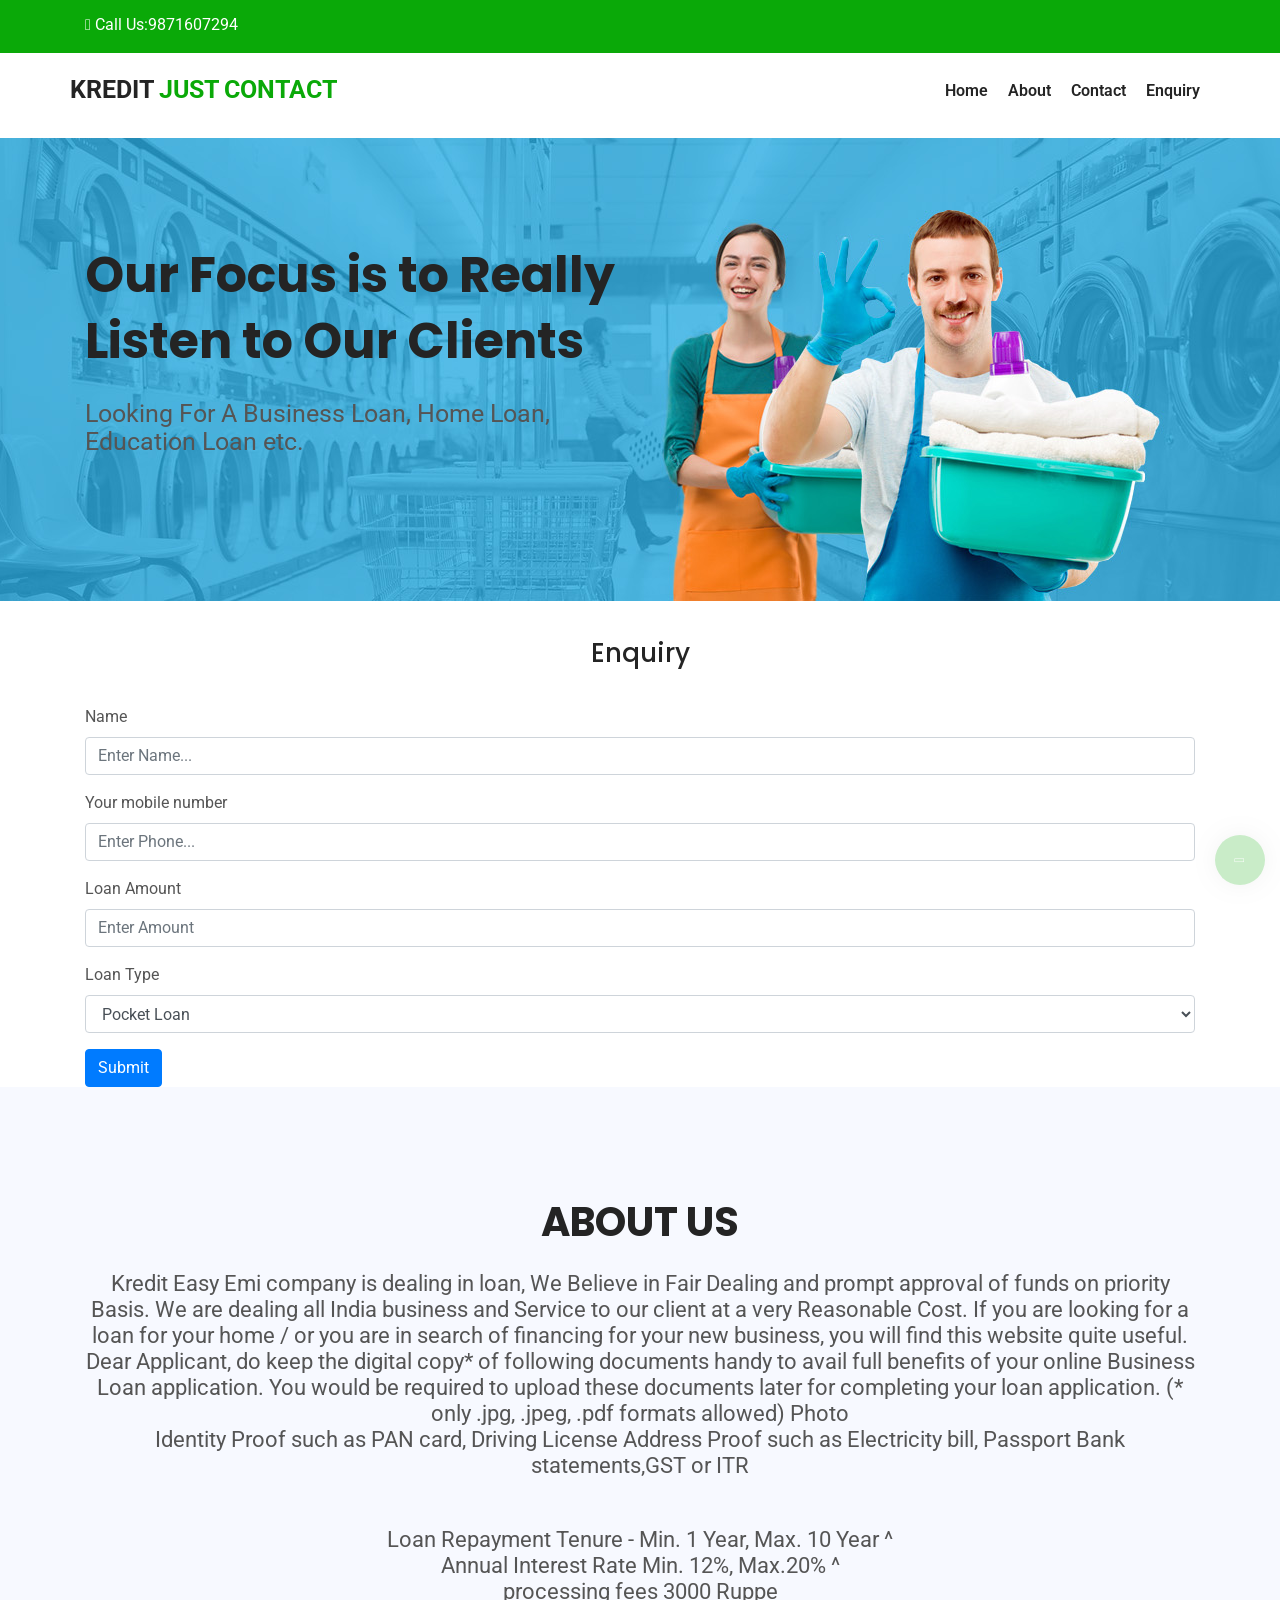
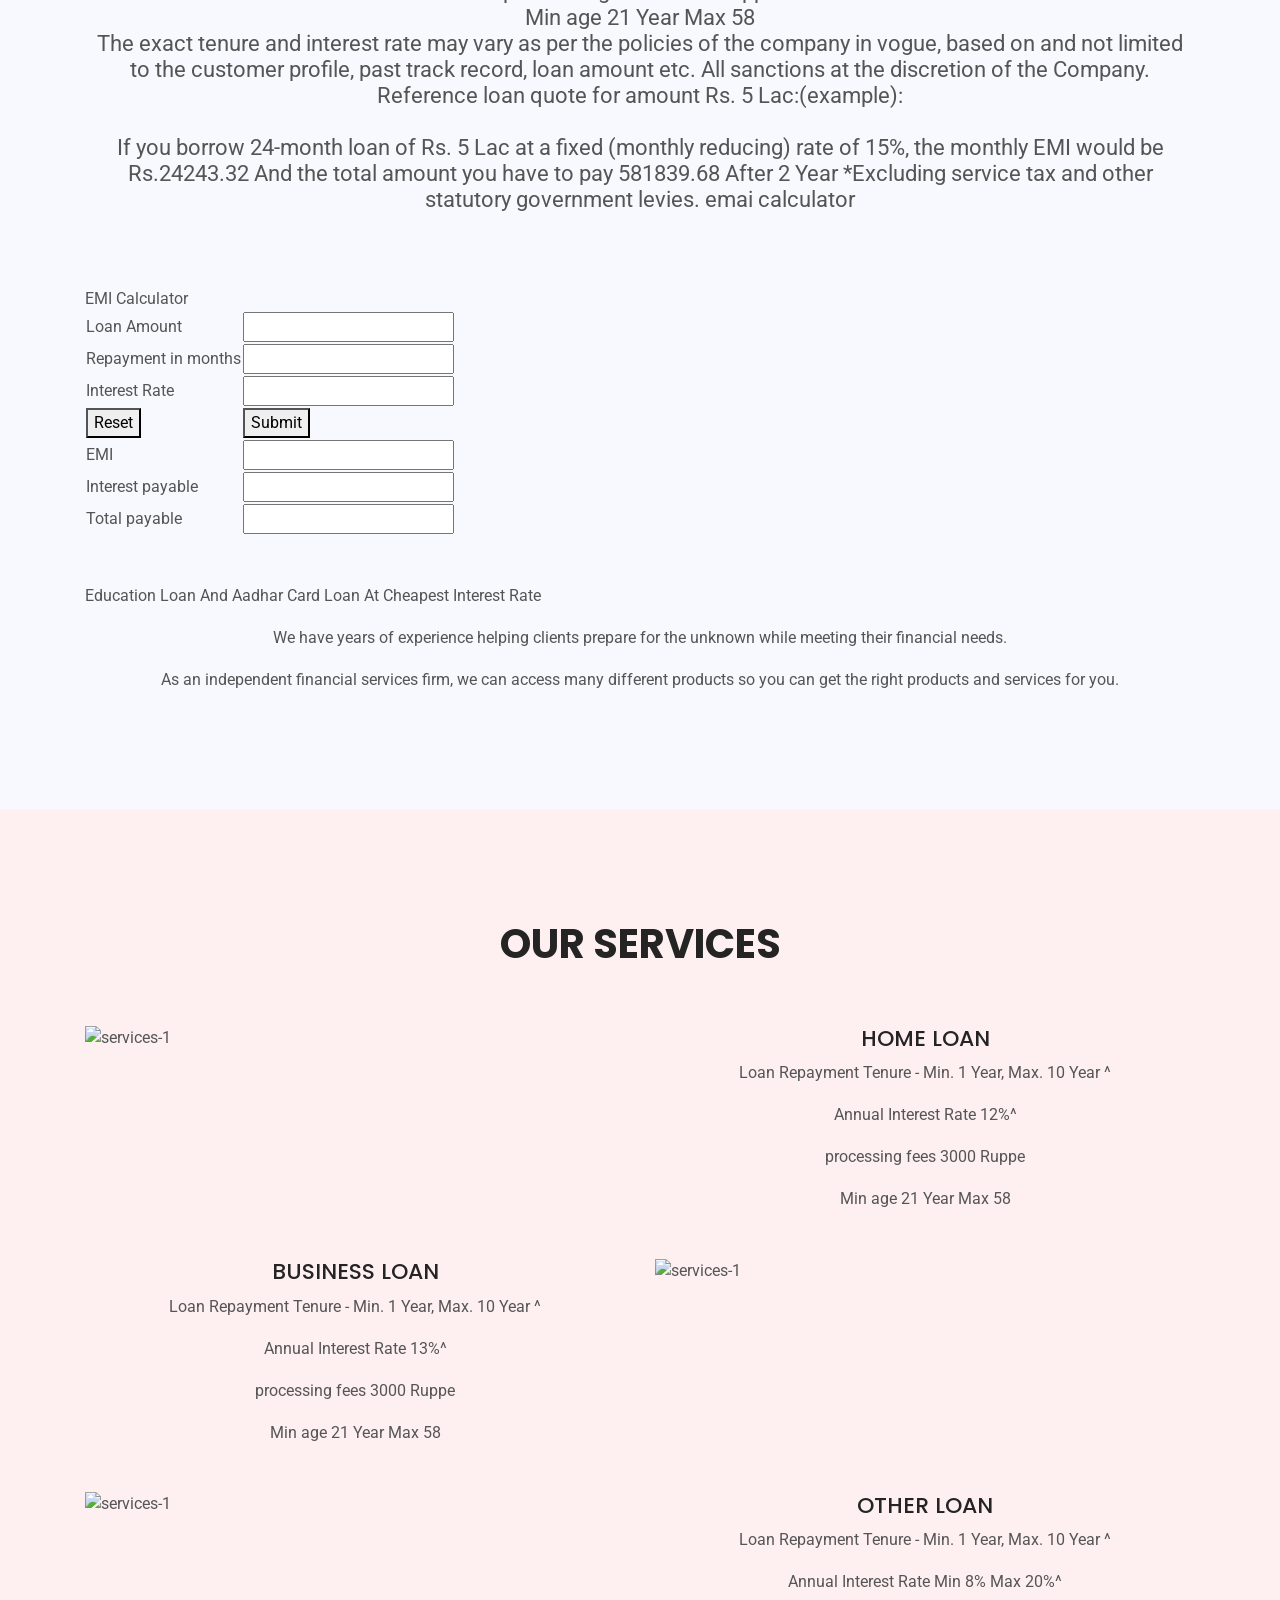
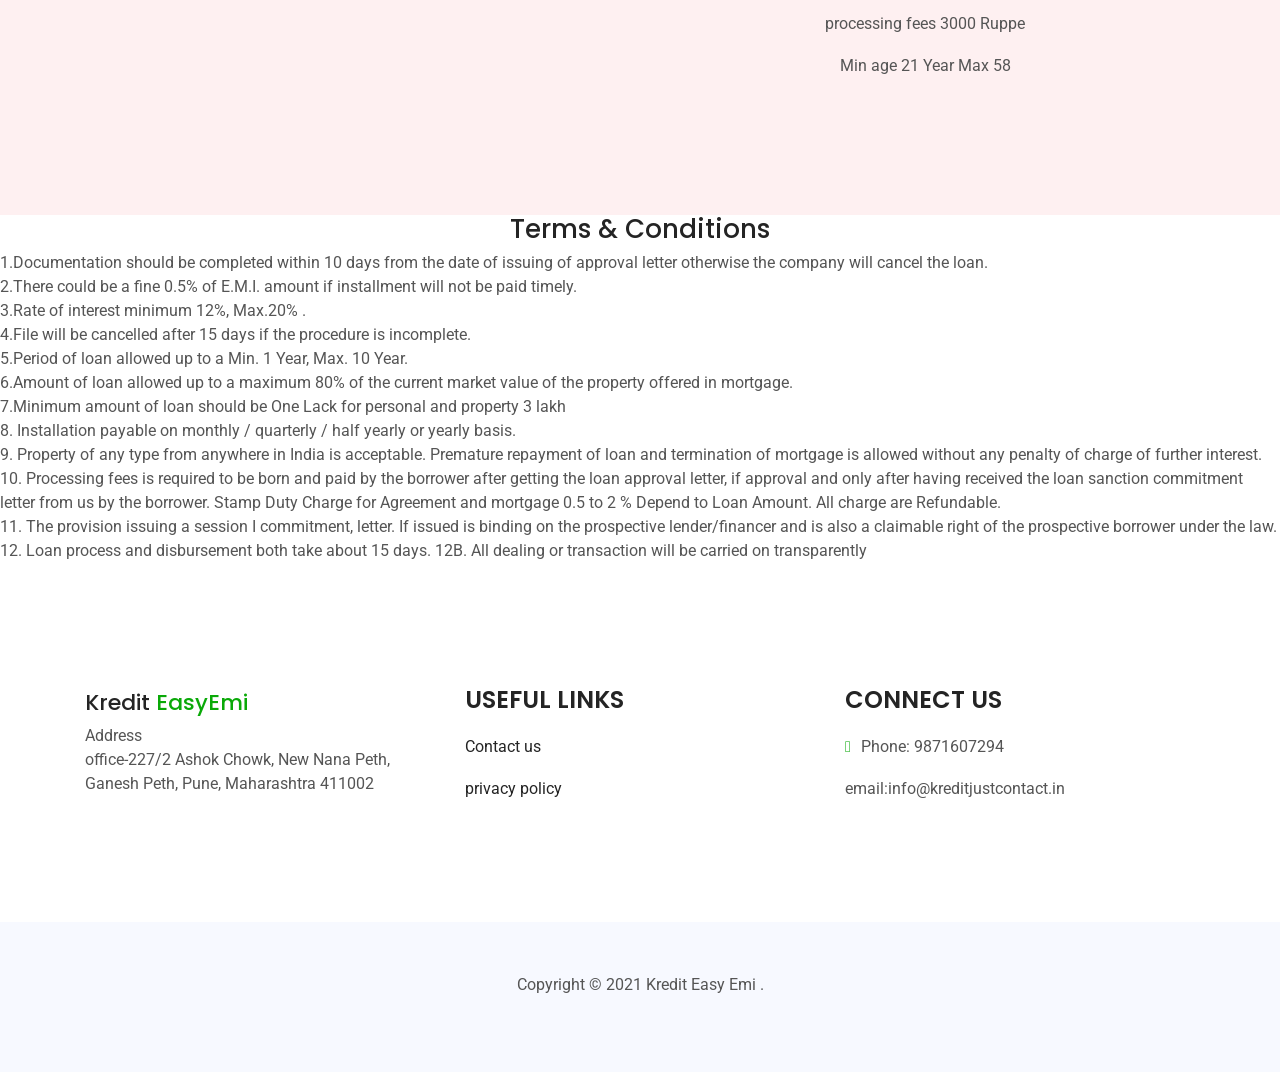
==== commit 2a0ef3e9: "Update index.html" ====
--- a/index.html
+++ b/index.html
@@ -45,7 +45,7 @@
                     <div class="col-md-4">
                         <div class="header-cont-info">
                             <ul>
-                                <li><i class="fa fa-phone"></i><a href="tel:9831689923"> Call Us:9831689923</a></li>
+                                <li><i class="fa fa-phone"></i><a href="tel:9871607294"> Call Us:9871607294</a></li>
                                 
                             </ul>
                         </div>
@@ -441,7 +441,7 @@
            
               <p>
 <i class="fas fa-phone"></i>Phone:
-                9831689923
+                9871607294
 </p>
 <p>email:info@kreditjustcontact.in
 </p>
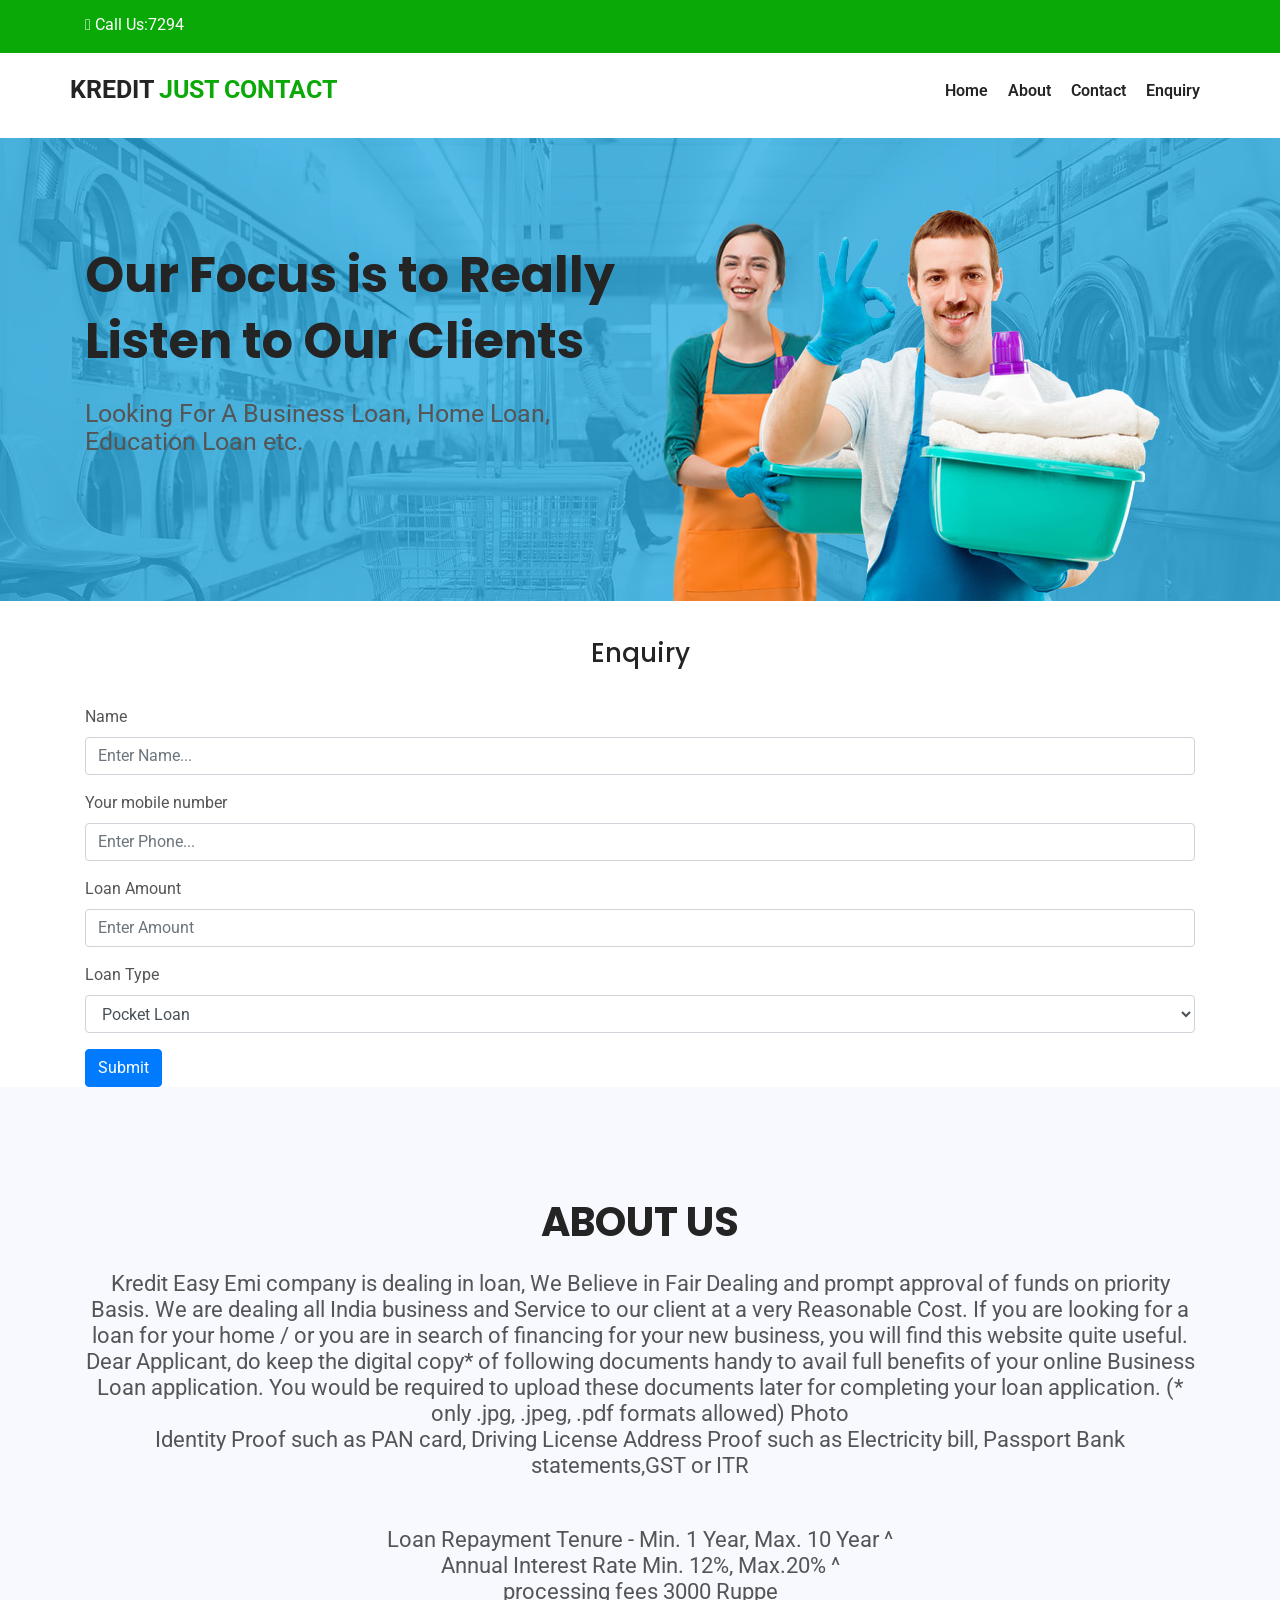
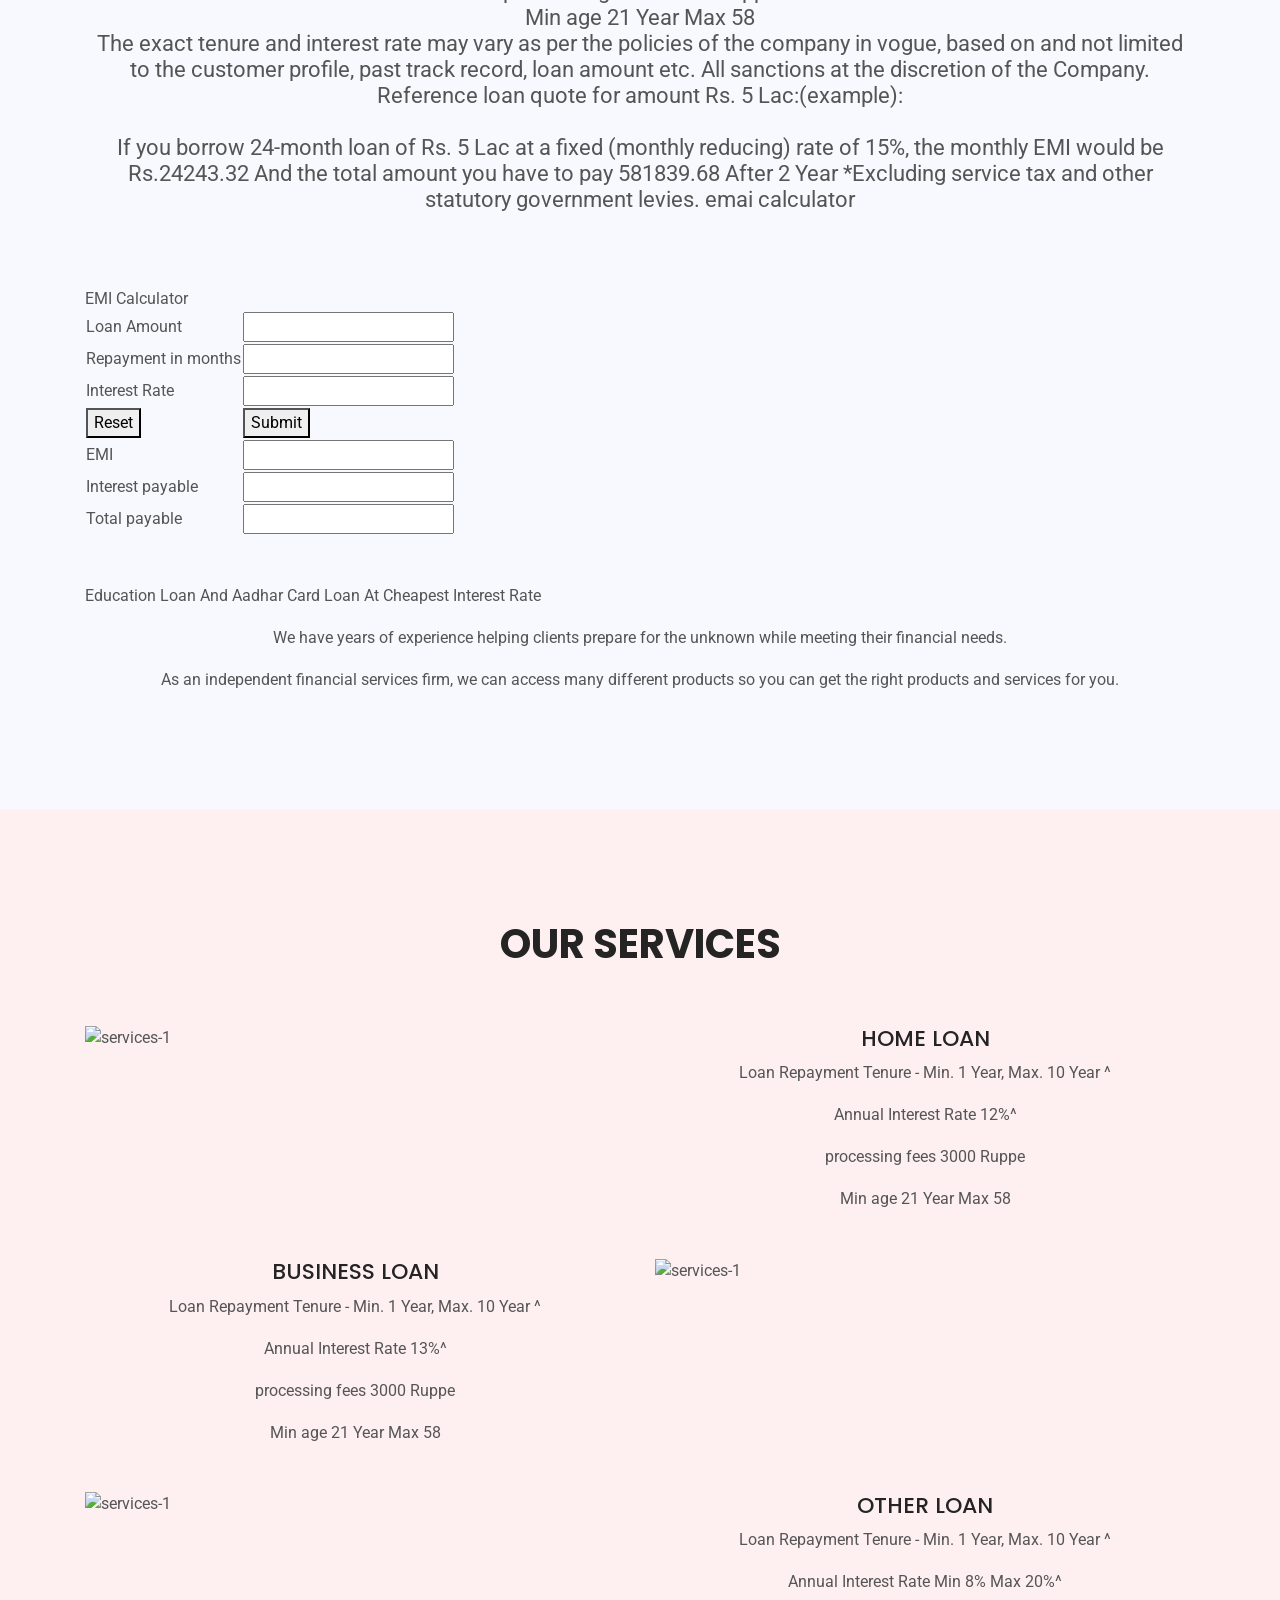
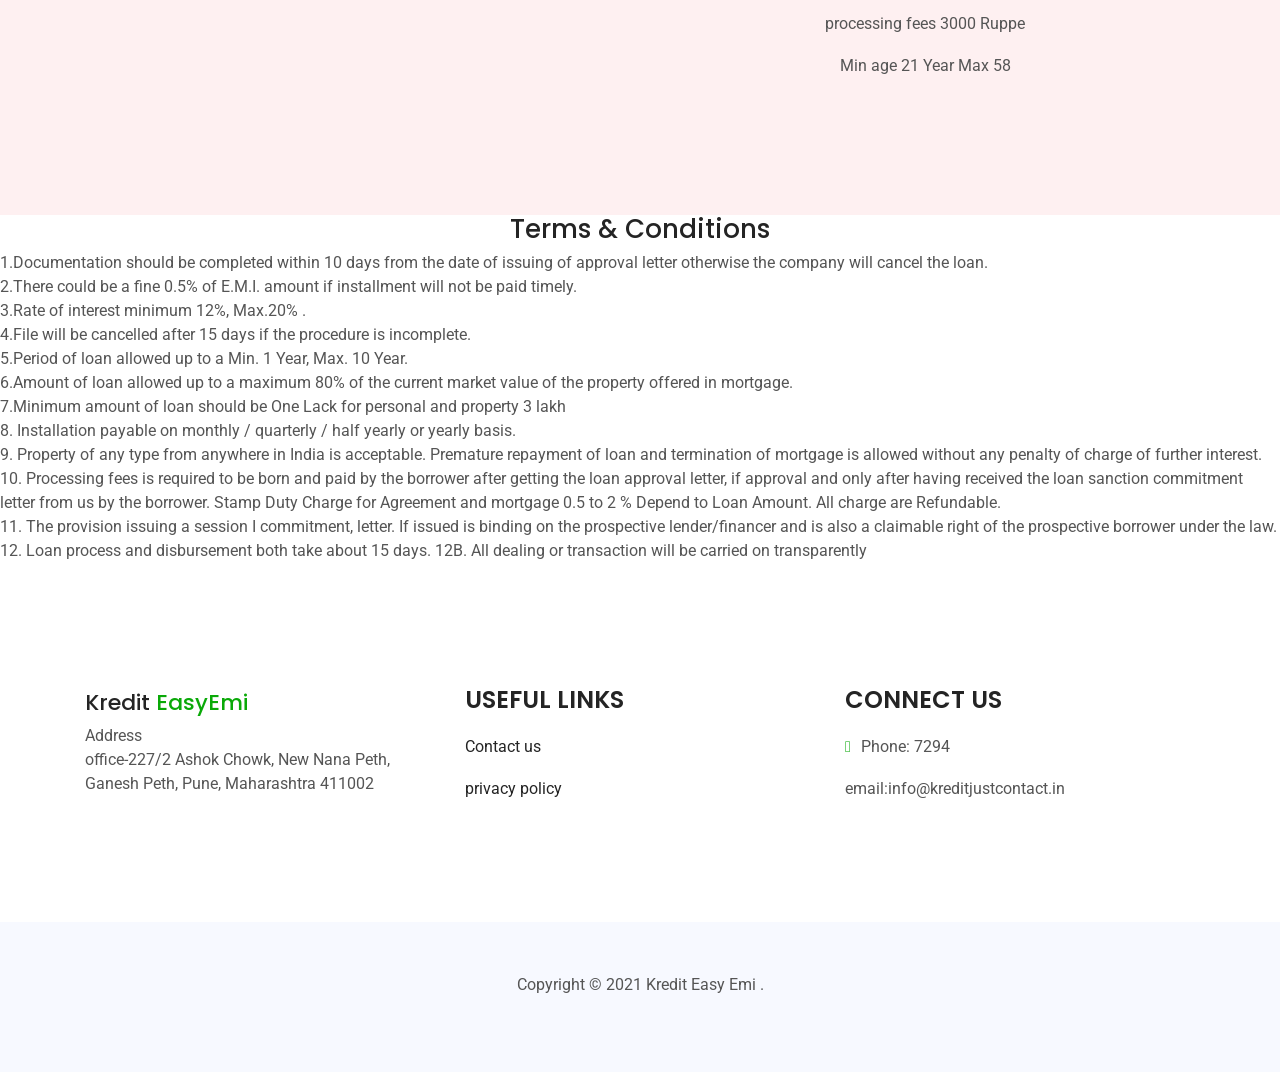
==== commit baf4e59d: "Update index.html" ====
--- a/index.html
+++ b/index.html
@@ -45,7 +45,7 @@
                     <div class="col-md-4">
                         <div class="header-cont-info">
                             <ul>
-                                <li><i class="fa fa-phone"></i><a href="tel:9871607294"> Call Us:9871607294</a></li>
+                                <li><i class="fa fa-phone"></i><a href="tel:7294"> Call Us:7294</a></li>
                                 
                             </ul>
                         </div>
@@ -441,7 +441,7 @@
            
               <p>
 <i class="fas fa-phone"></i>Phone:
-                9871607294
+                7294
 </p>
 <p>email:info@kreditjustcontact.in
 </p>
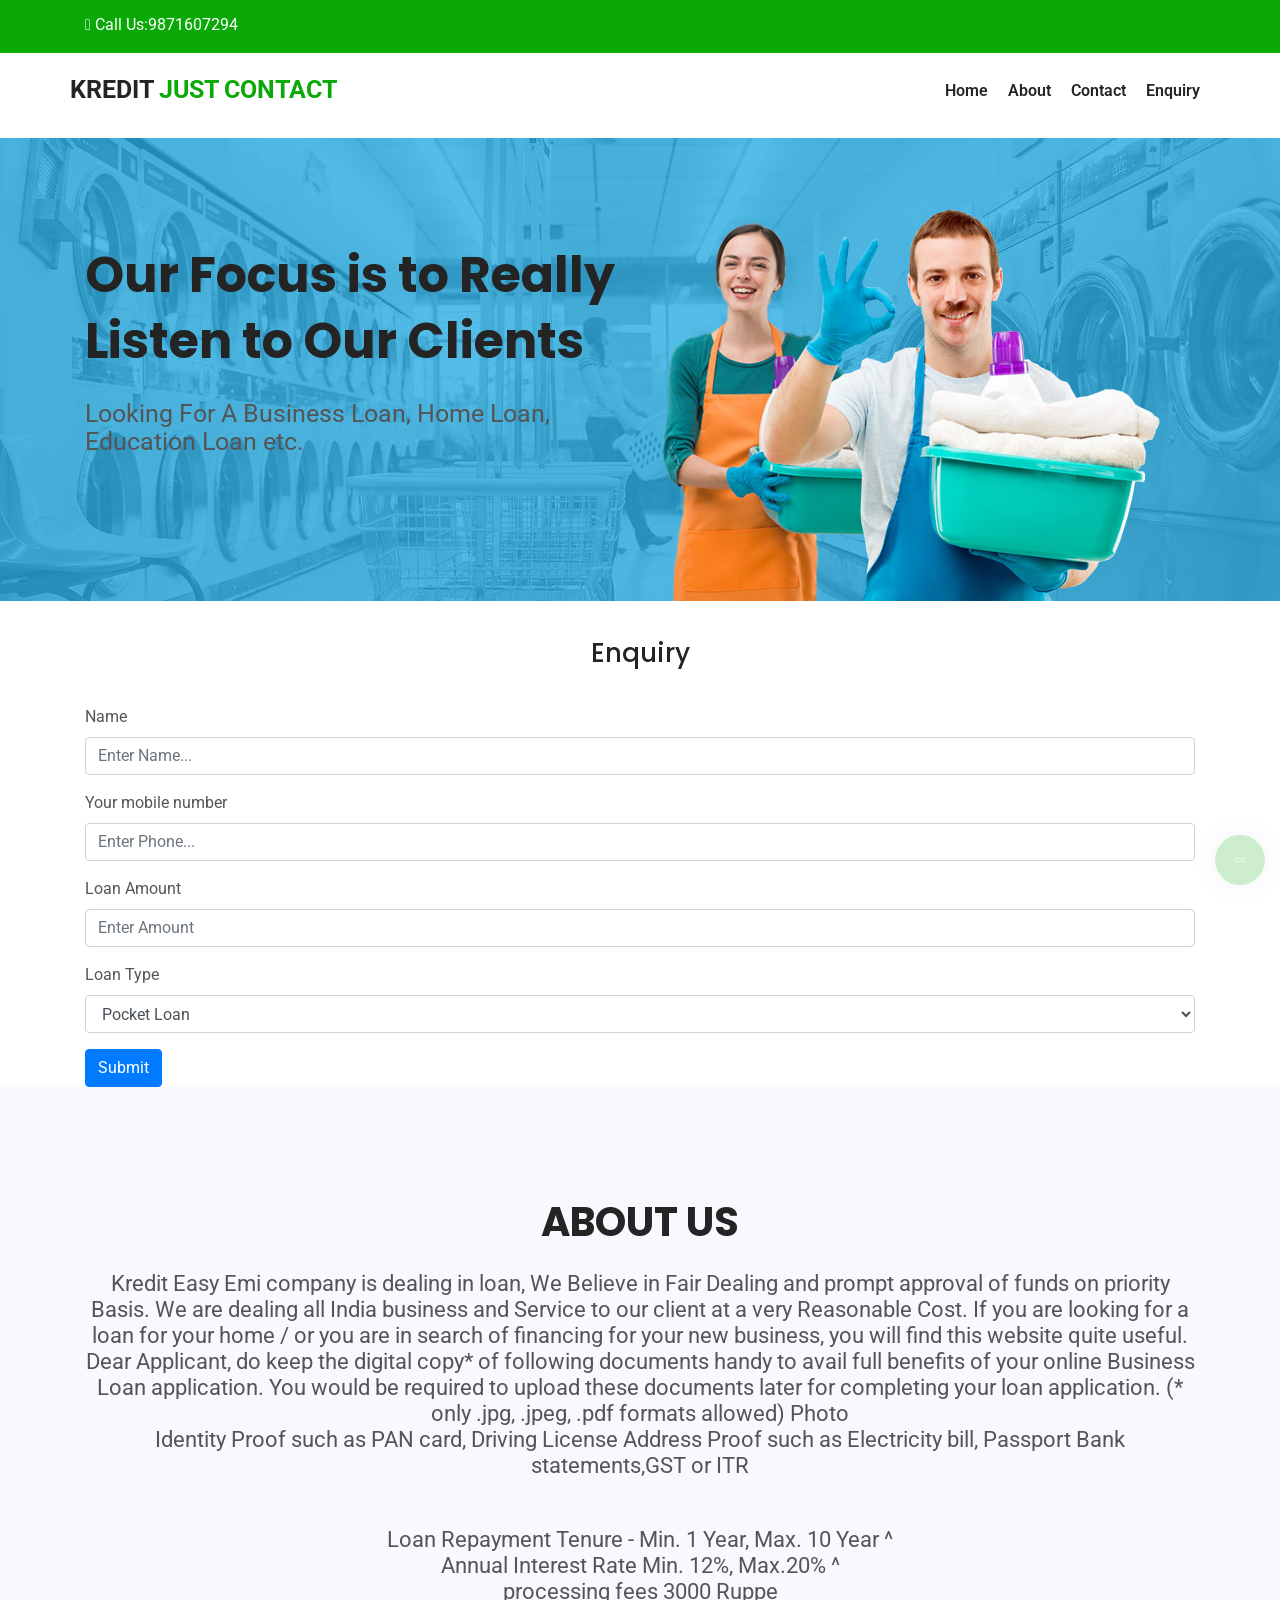
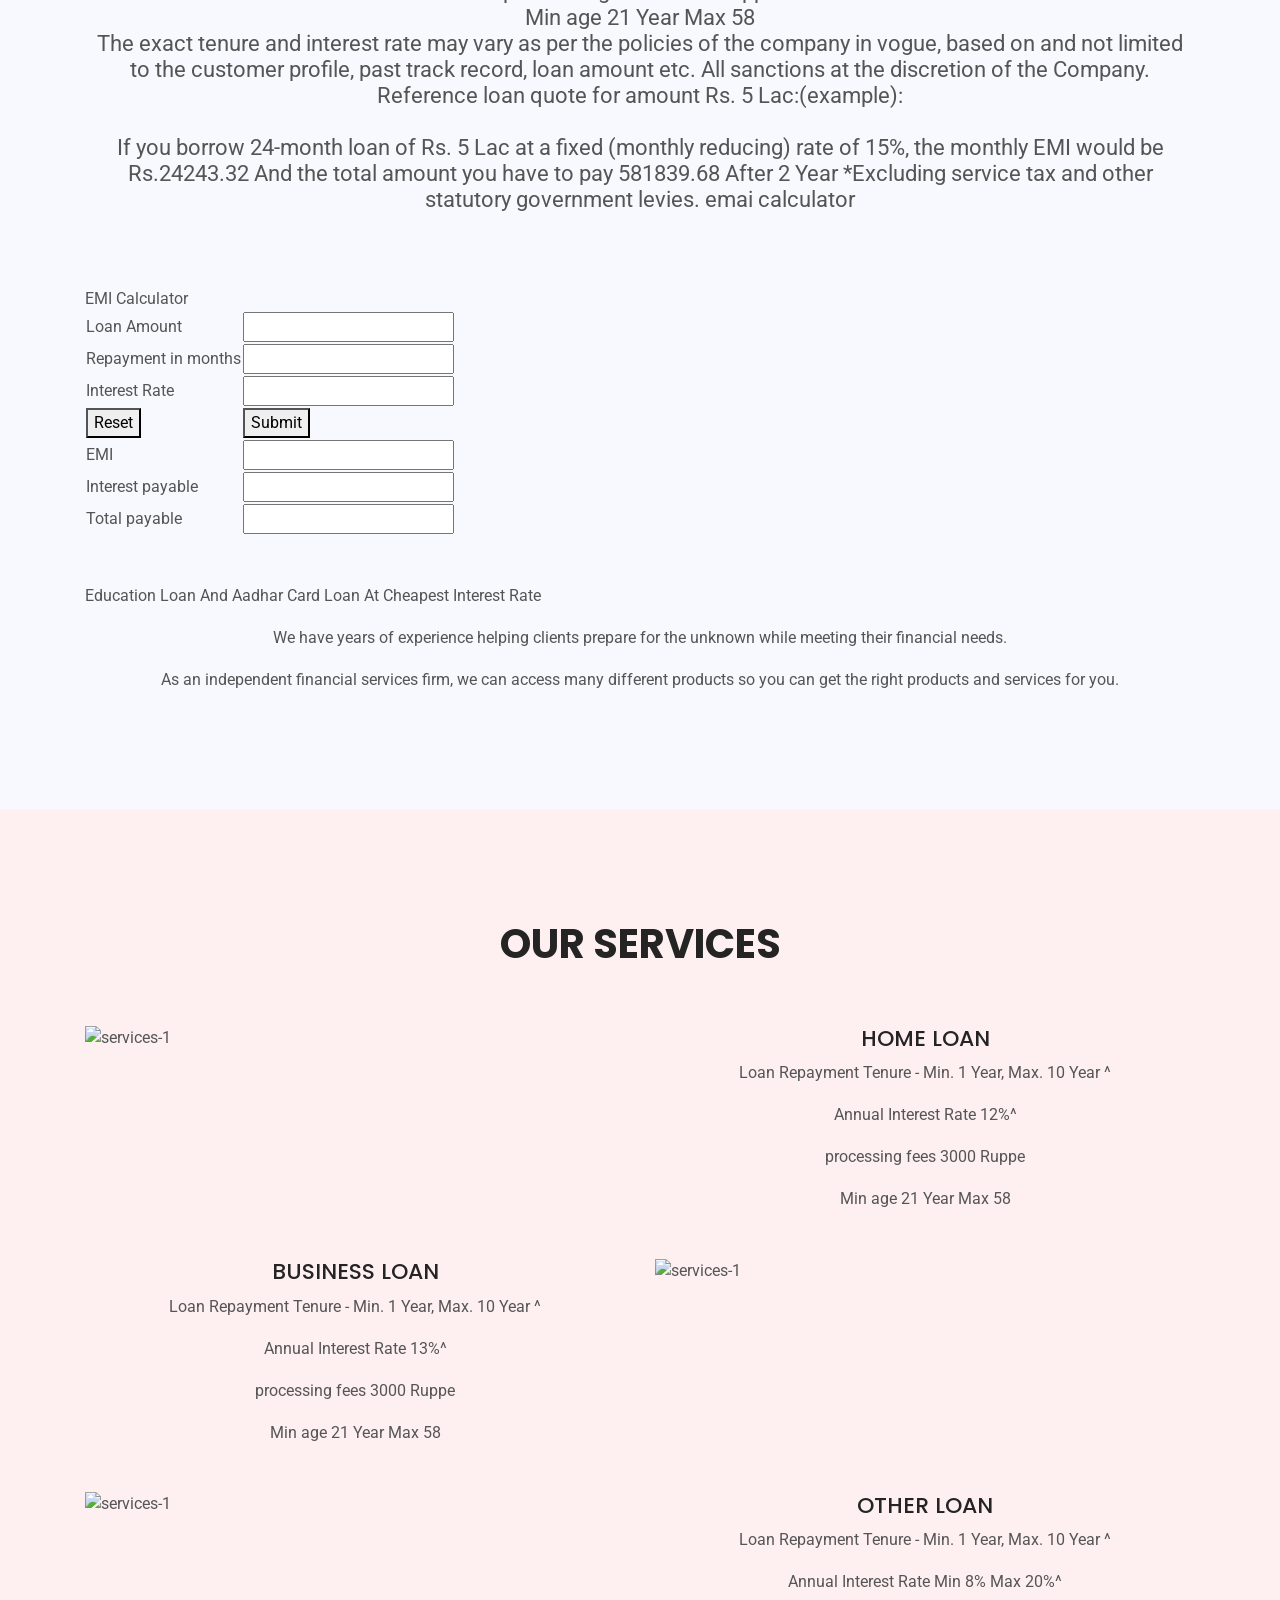
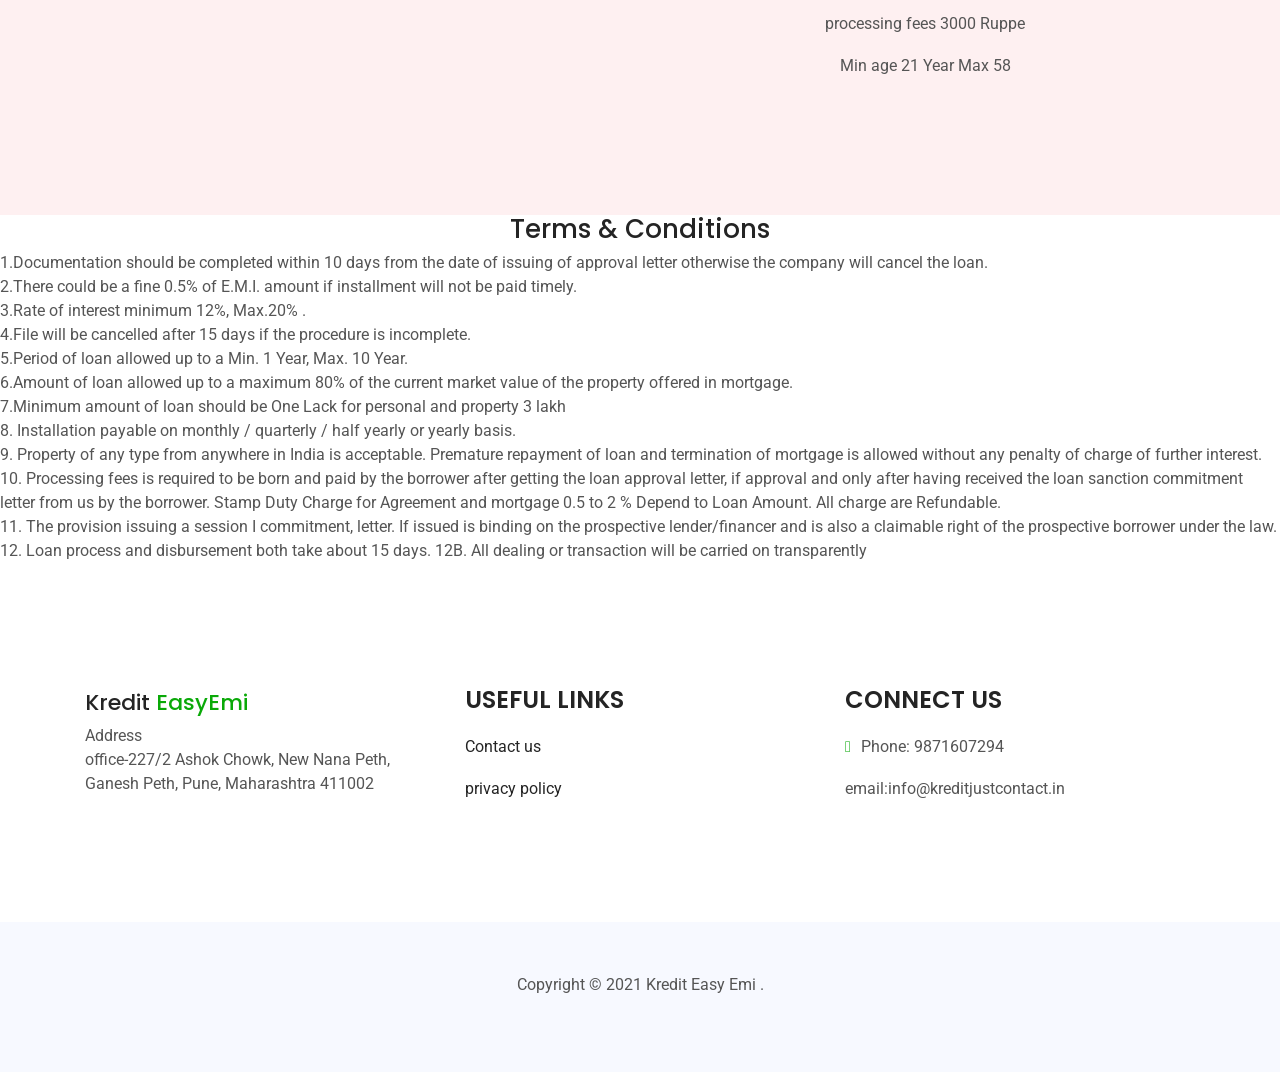
==== commit 439bd229: "Update index.html" ====
--- a/index.html
+++ b/index.html
@@ -45,7 +45,7 @@
                     <div class="col-md-4">
                         <div class="header-cont-info">
                             <ul>
-                                <li><i class="fa fa-phone"></i><a href="tel:7294"> Call Us:7294</a></li>
+                                <li><i class="fa fa-phone"></i><a href="tel:9871607294"> Call Us:9871607294</a></li>
                                 
                             </ul>
                         </div>
@@ -441,7 +441,7 @@
            
               <p>
 <i class="fas fa-phone"></i>Phone:
-                7294
+                9871607294
 </p>
 <p>email:info@kreditjustcontact.in
 </p>
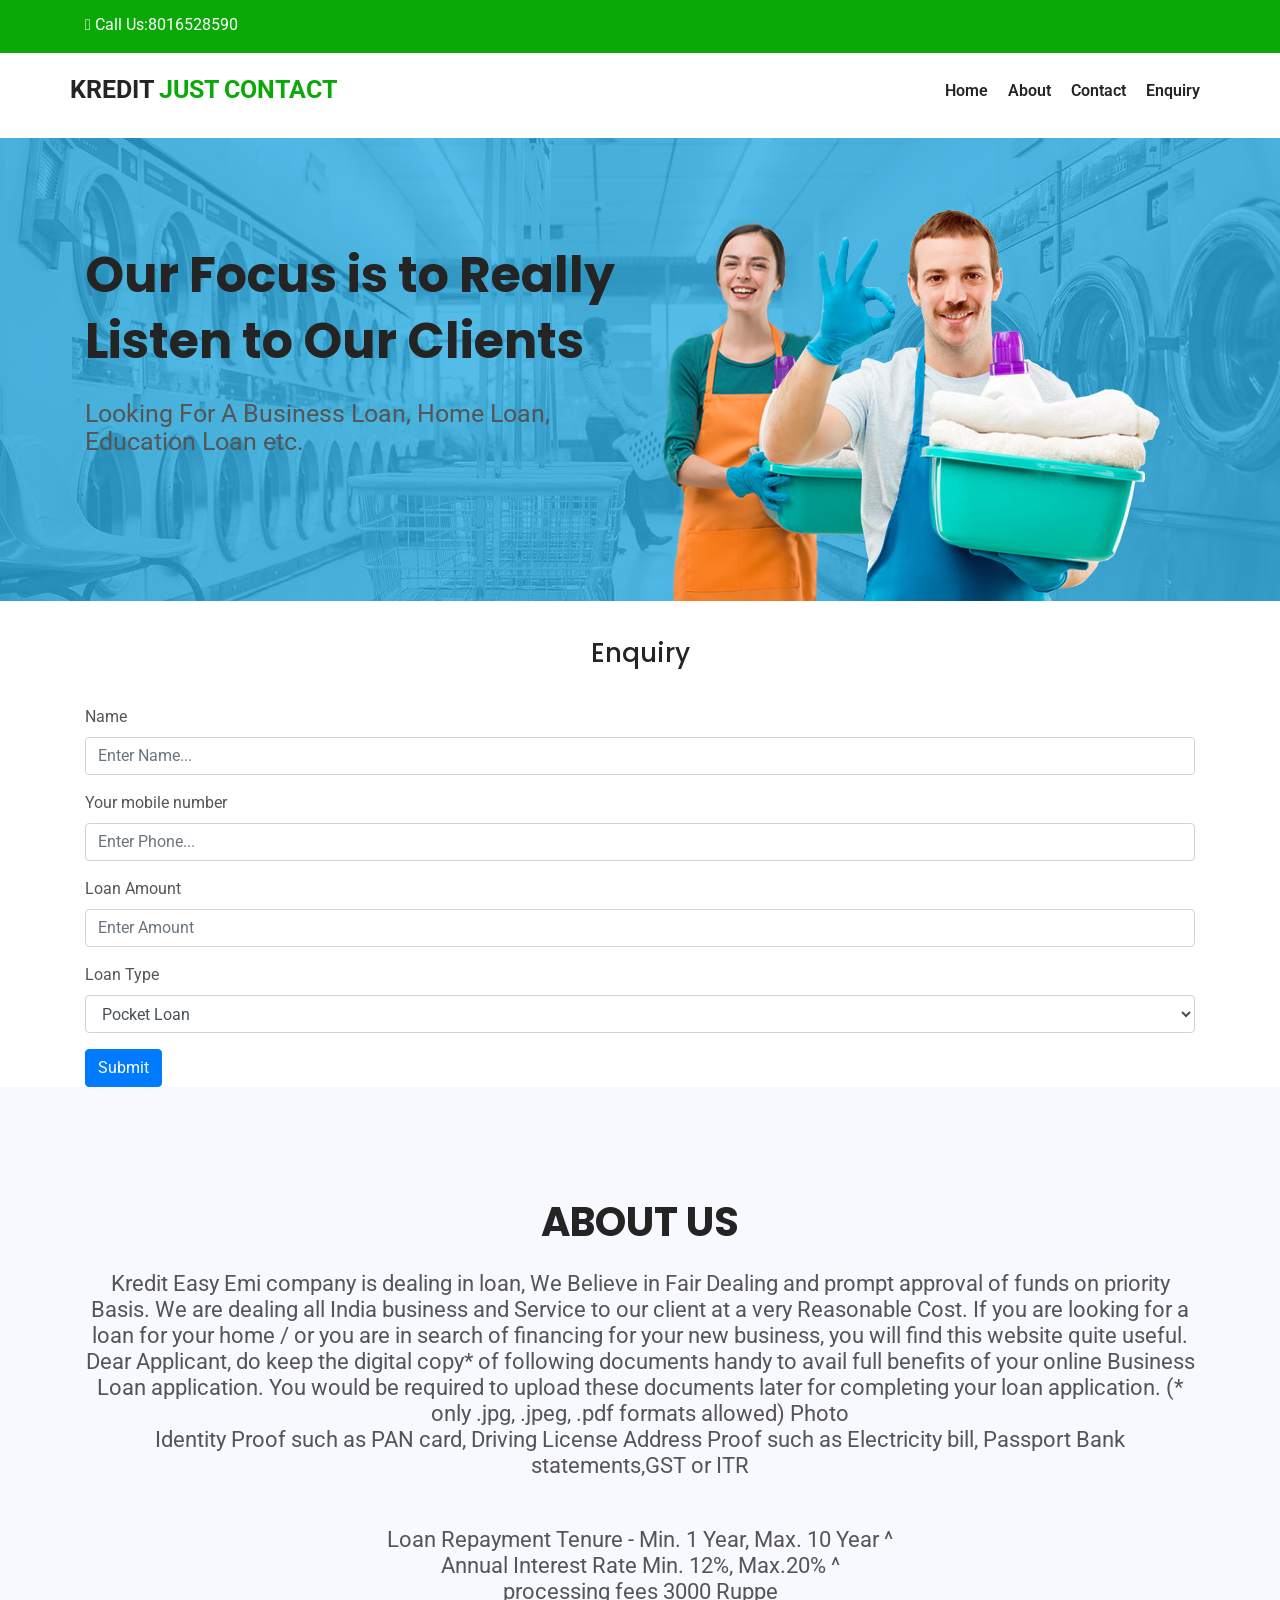
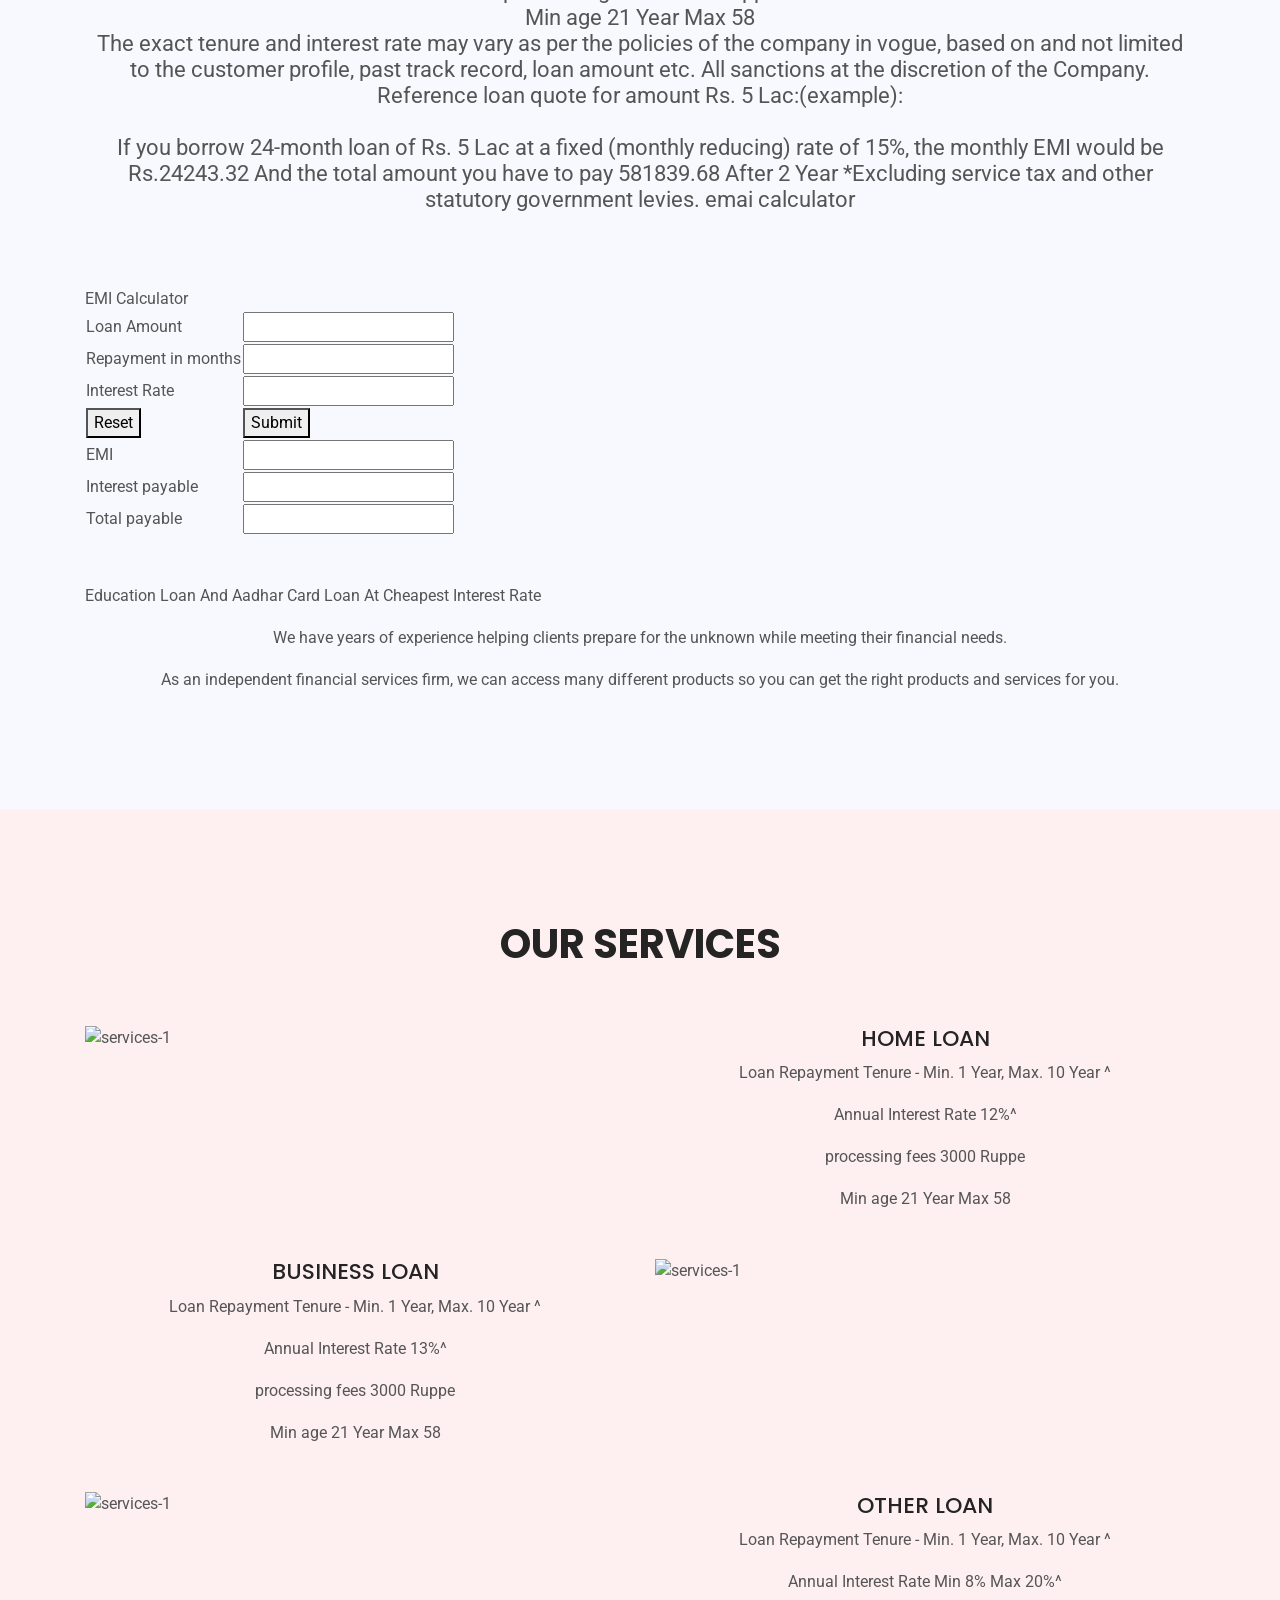
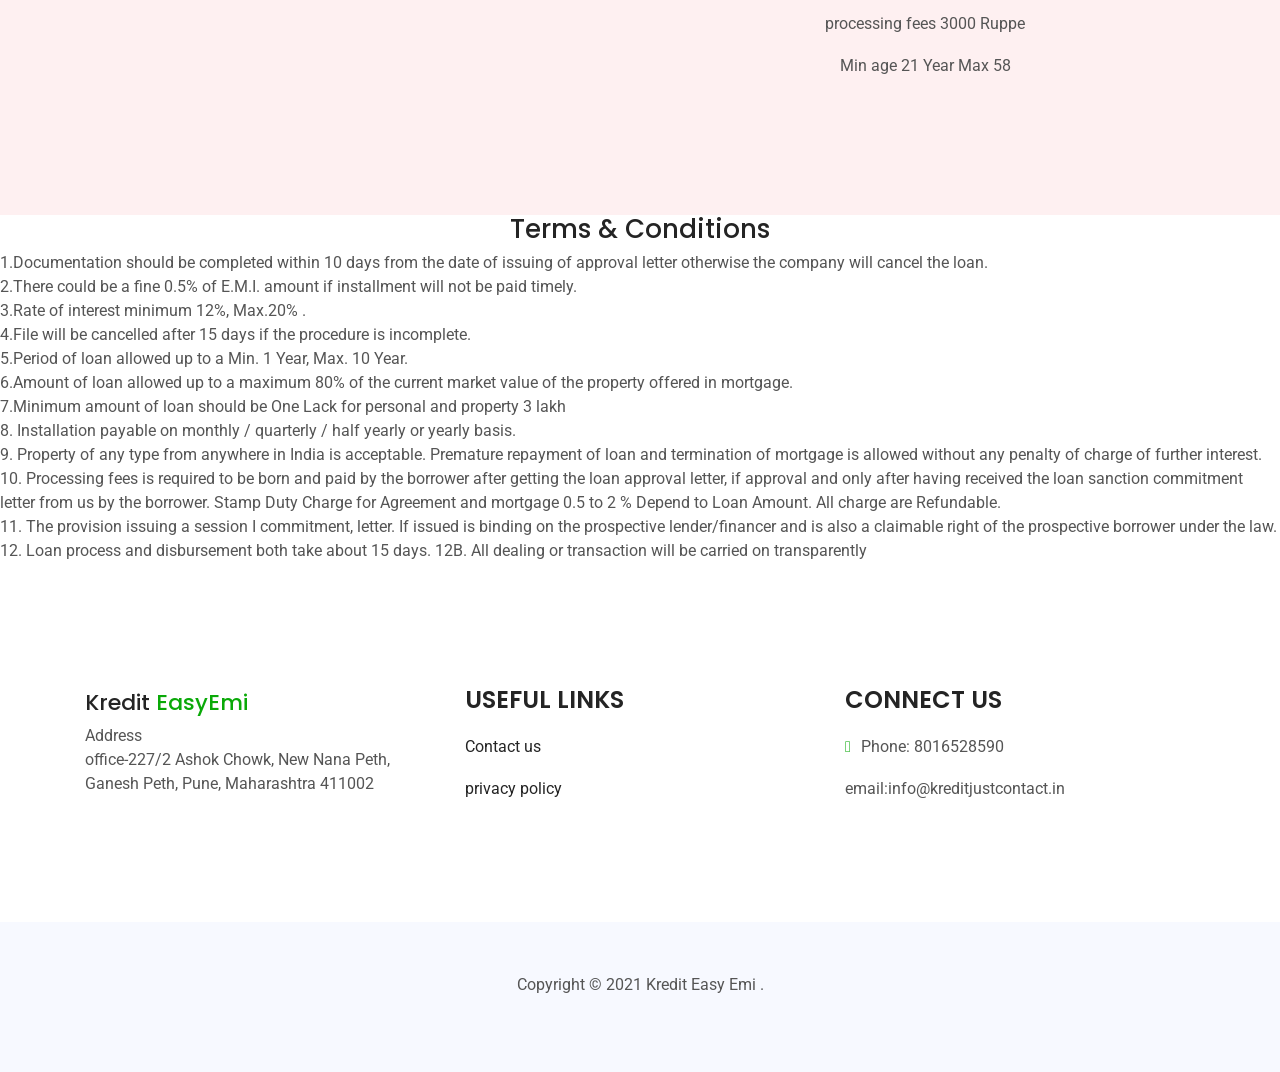
==== commit 219567fc: "Update index.html" ====
--- a/index.html
+++ b/index.html
@@ -45,7 +45,7 @@
                     <div class="col-md-4">
                         <div class="header-cont-info">
                             <ul>
-                                <li><i class="fa fa-phone"></i><a href="tel:9871607294"> Call Us:9871607294</a></li>
+                                <li><i class="fa fa-phone"></i><a href="tel:8016528590"> Call Us:8016528590</a></li>
                                 
                             </ul>
                         </div>
@@ -441,7 +441,7 @@
            
               <p>
 <i class="fas fa-phone"></i>Phone:
-                9871607294
+                8016528590
 </p>
 <p>email:info@kreditjustcontact.in
 </p>
@@ -511,3 +511,4 @@
 </script>
 </body>
 </html>
+
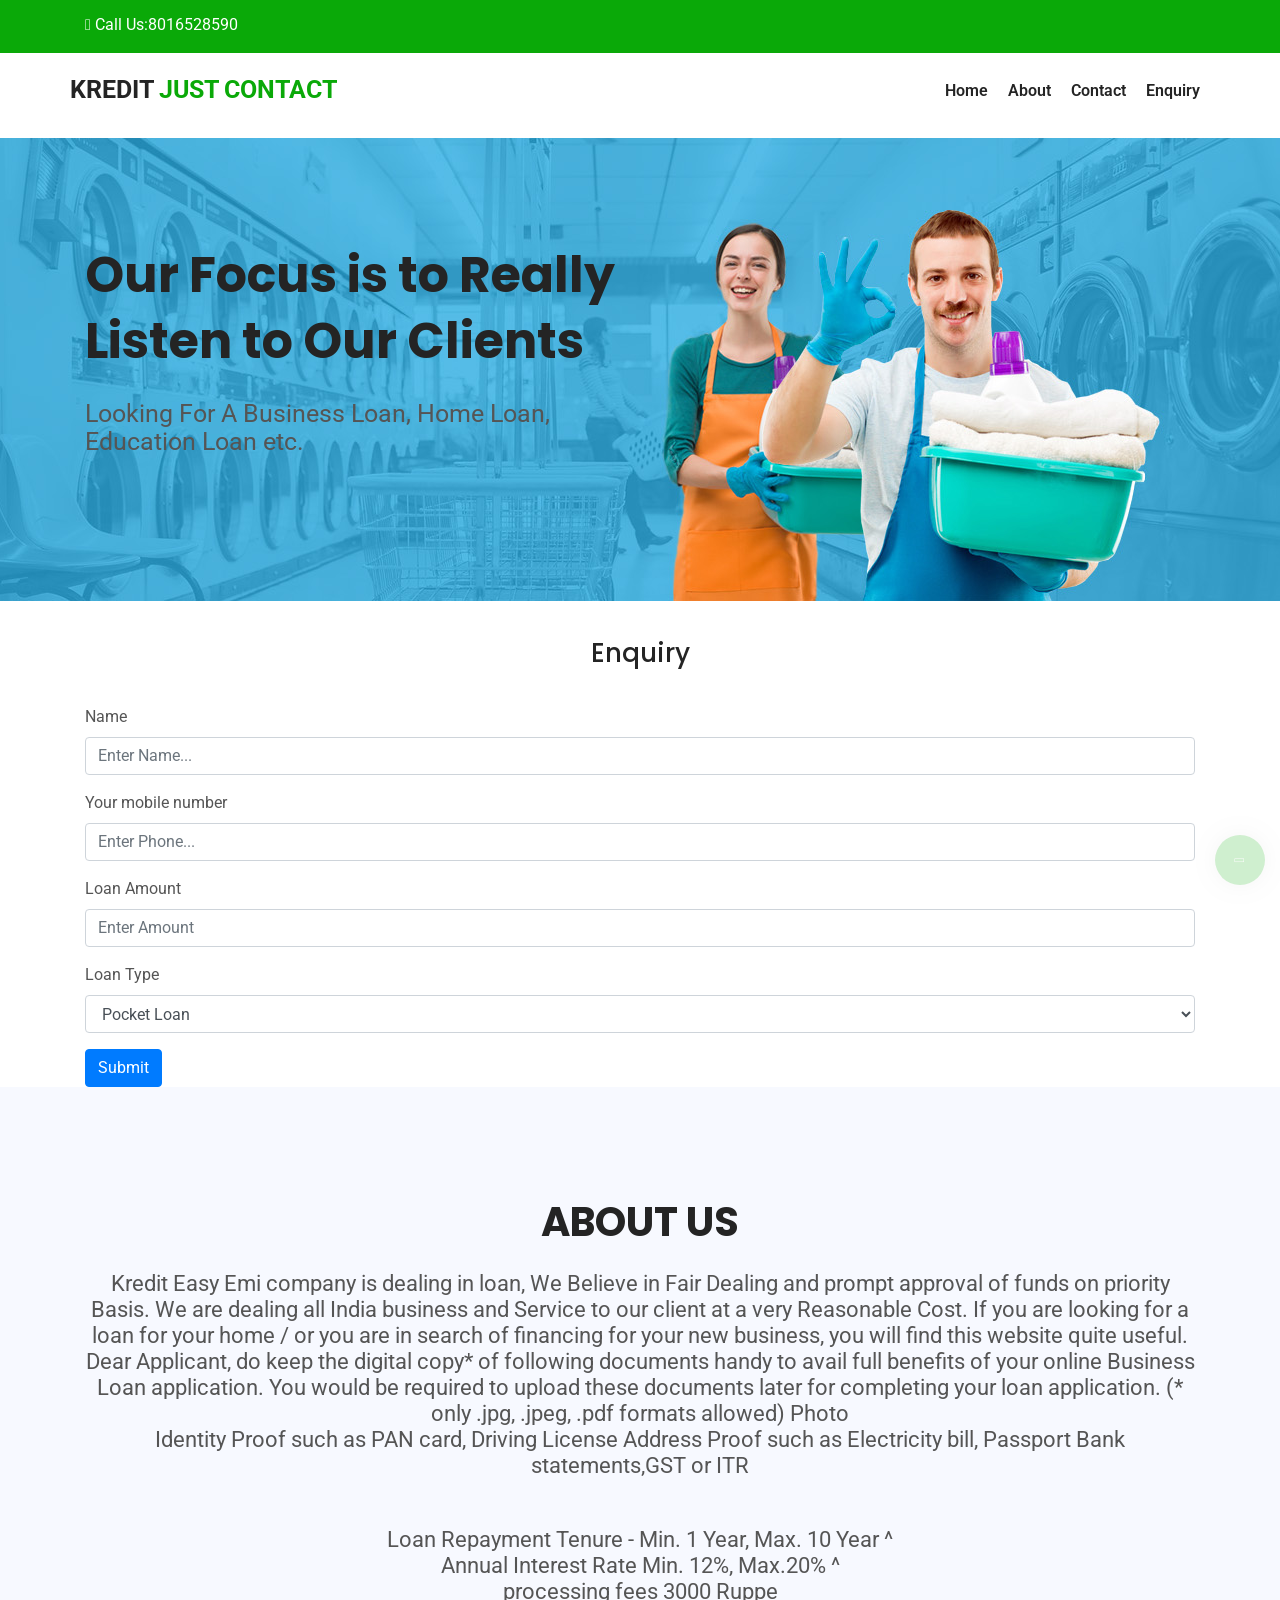
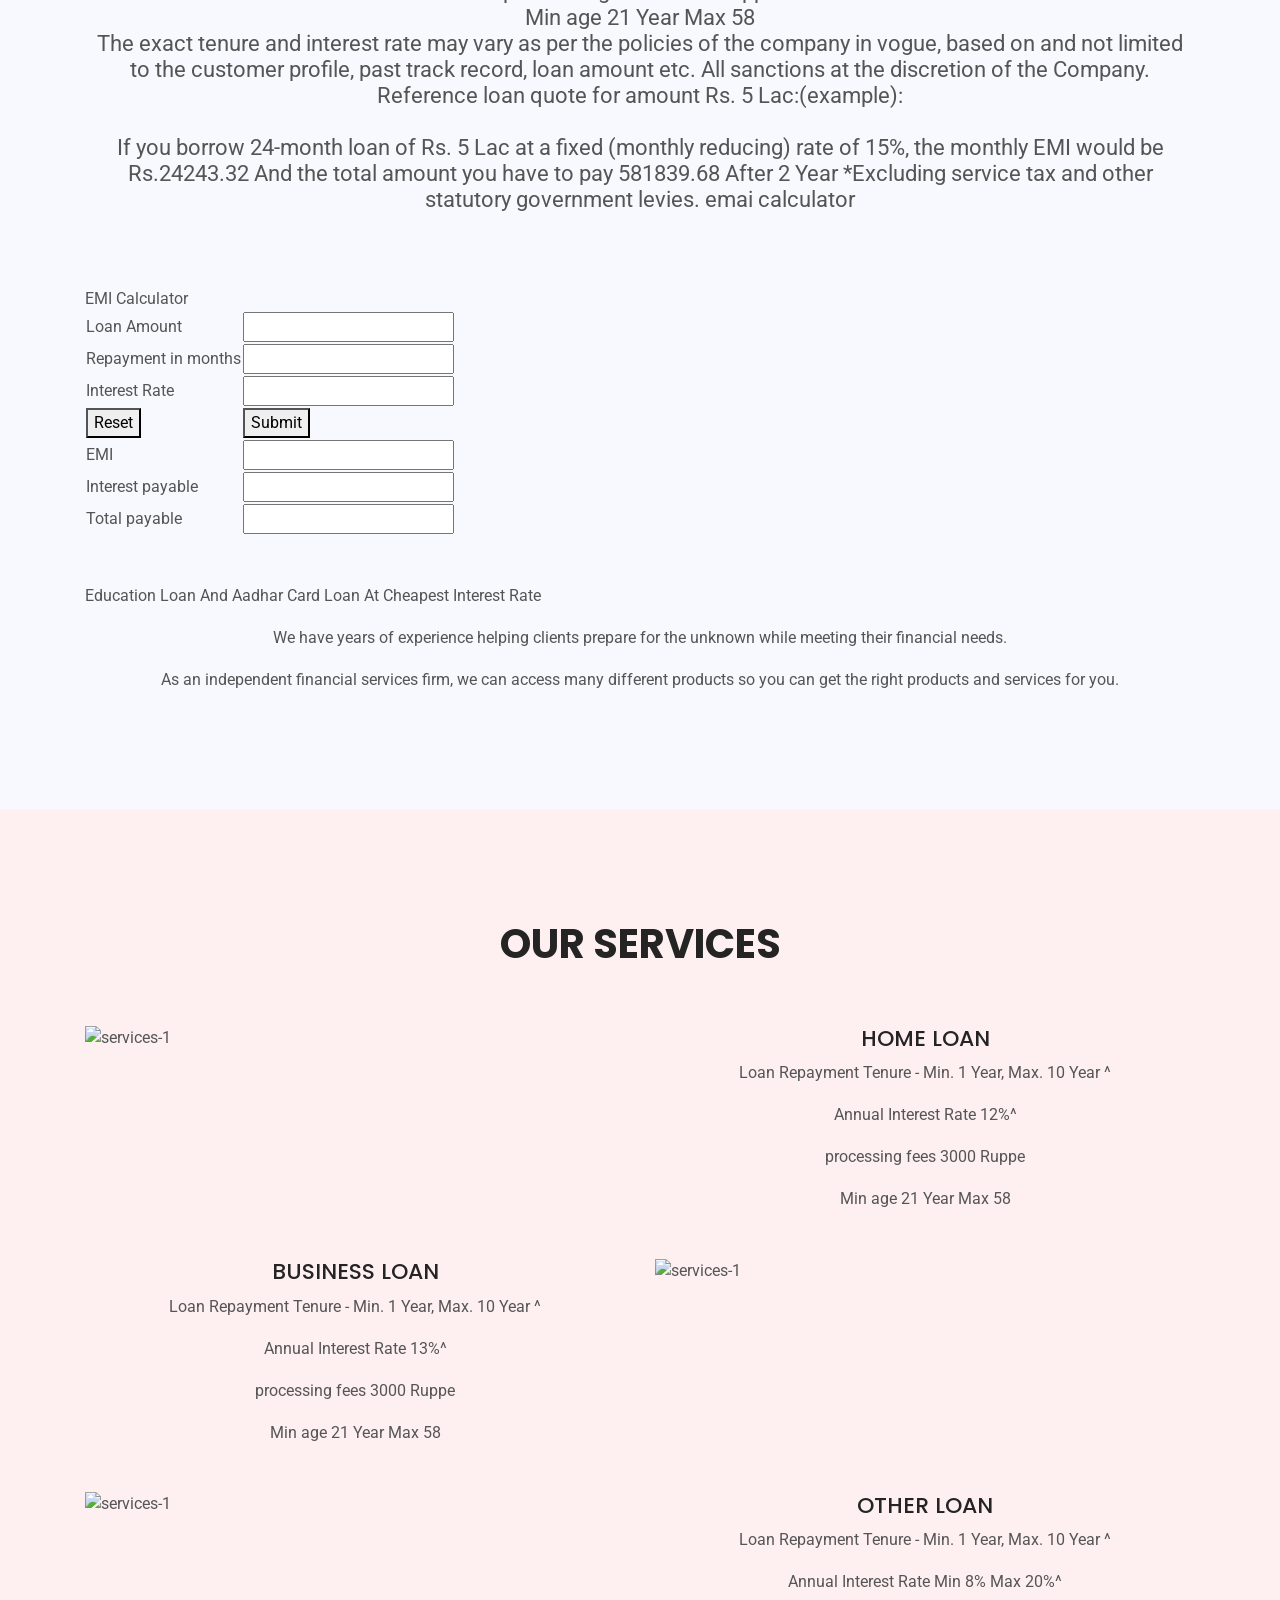
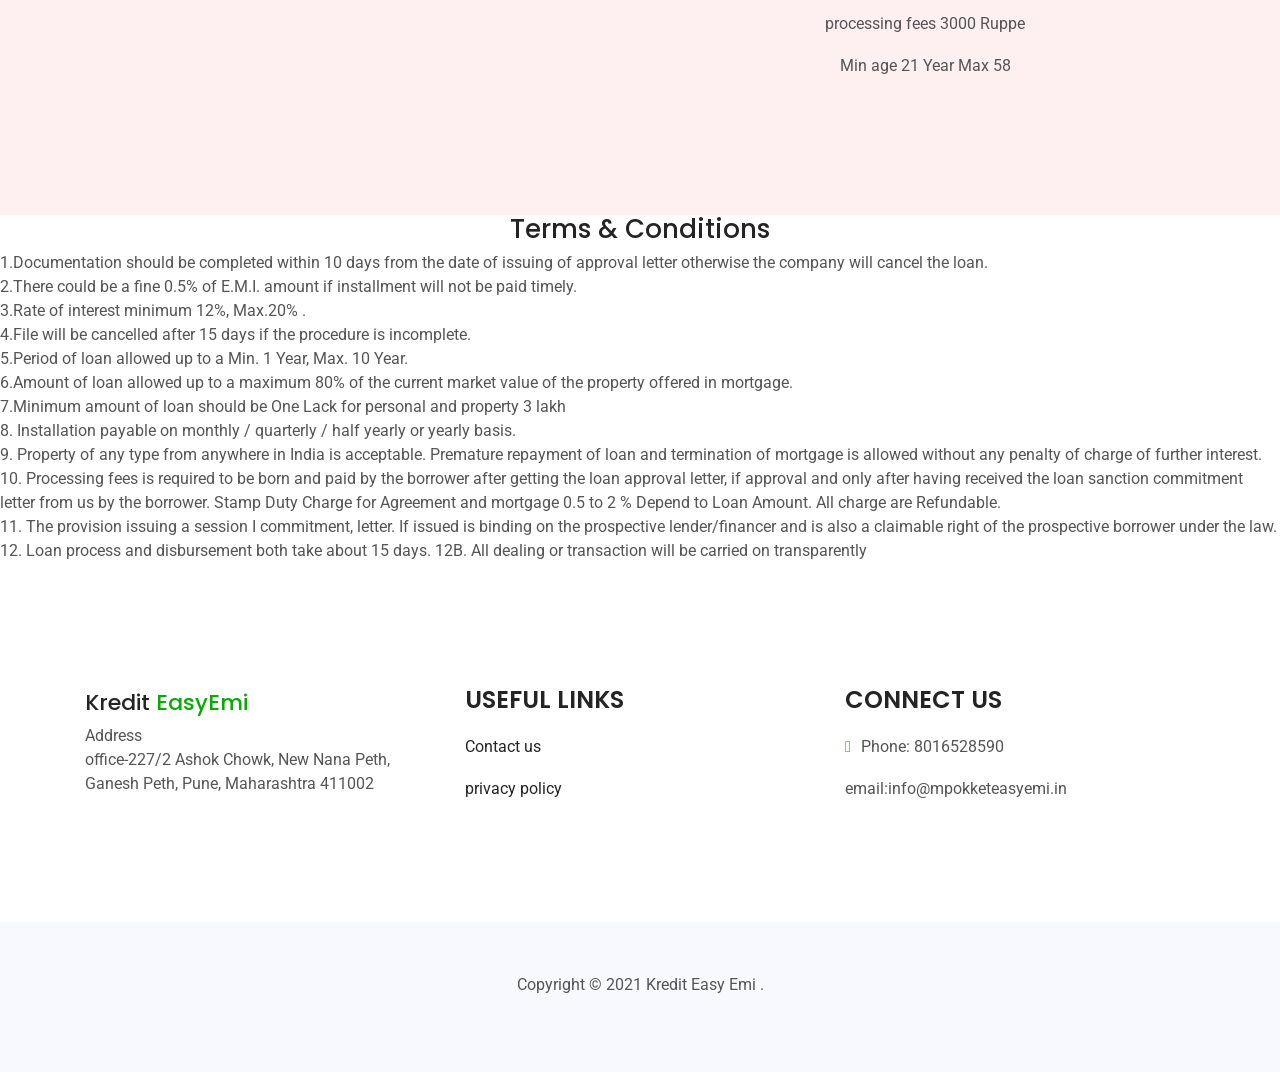
==== commit a1e31e8d: "Update index.html" ====
--- a/index.html
+++ b/index.html
@@ -443,7 +443,7 @@
 <i class="fas fa-phone"></i>Phone:
                 8016528590
 </p>
-<p>email:info@kreditjustcontact.in
+<p>email:info@mpokketeasyemi.in
 </p>
           
             </div>
@@ -512,3 +512,4 @@
 </body>
 </html>
 
+
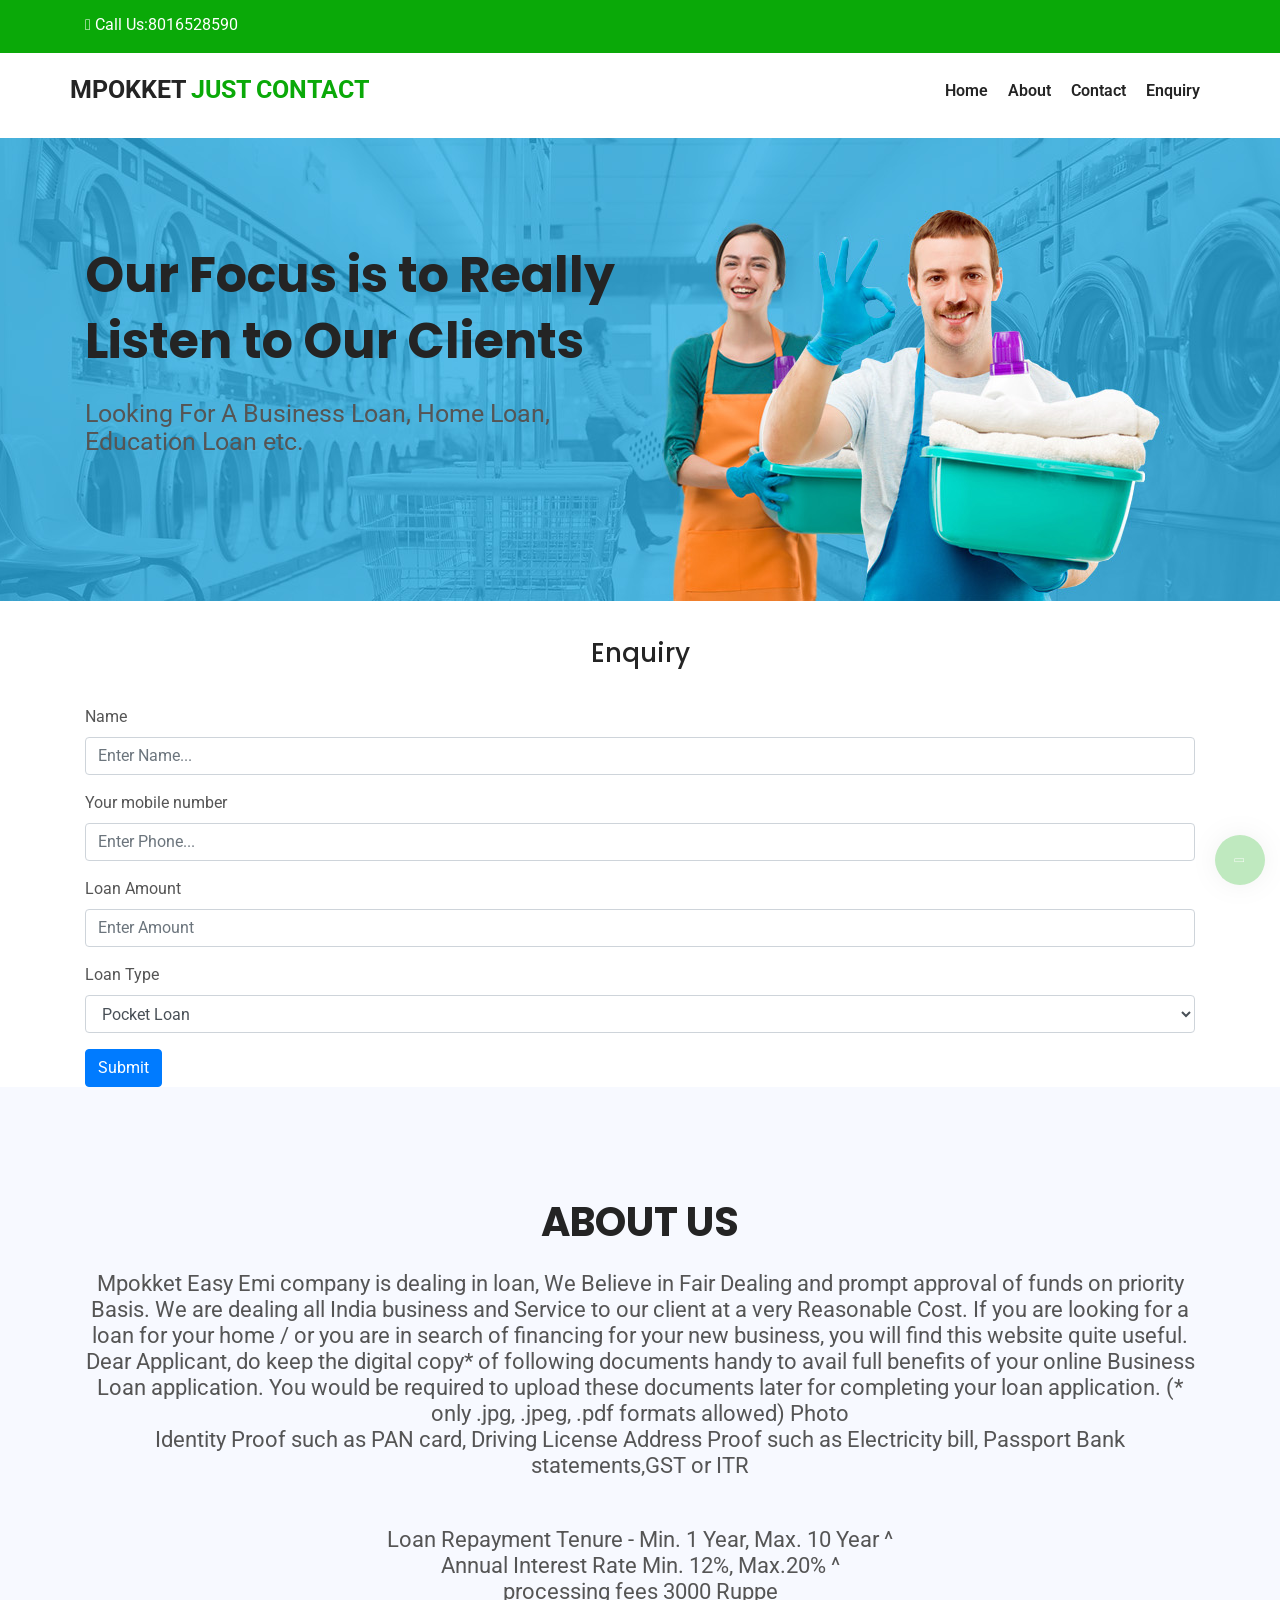
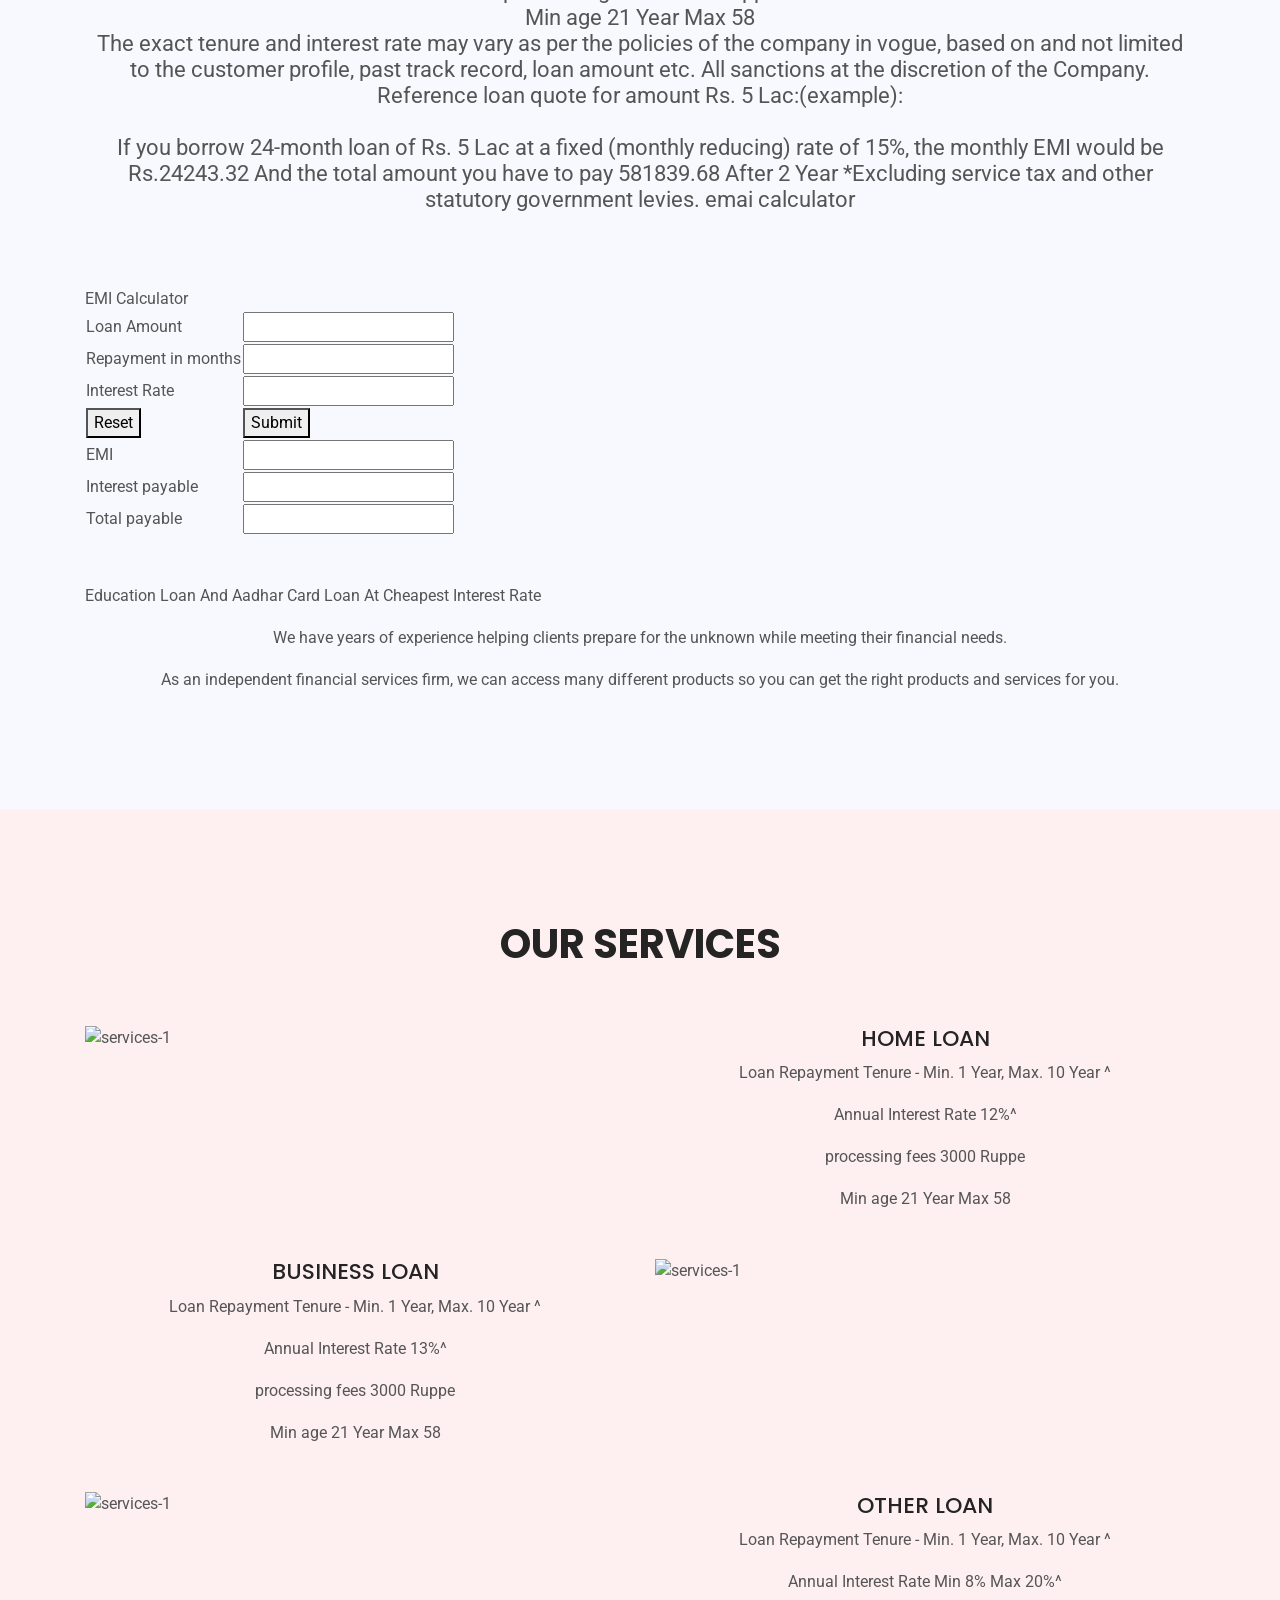
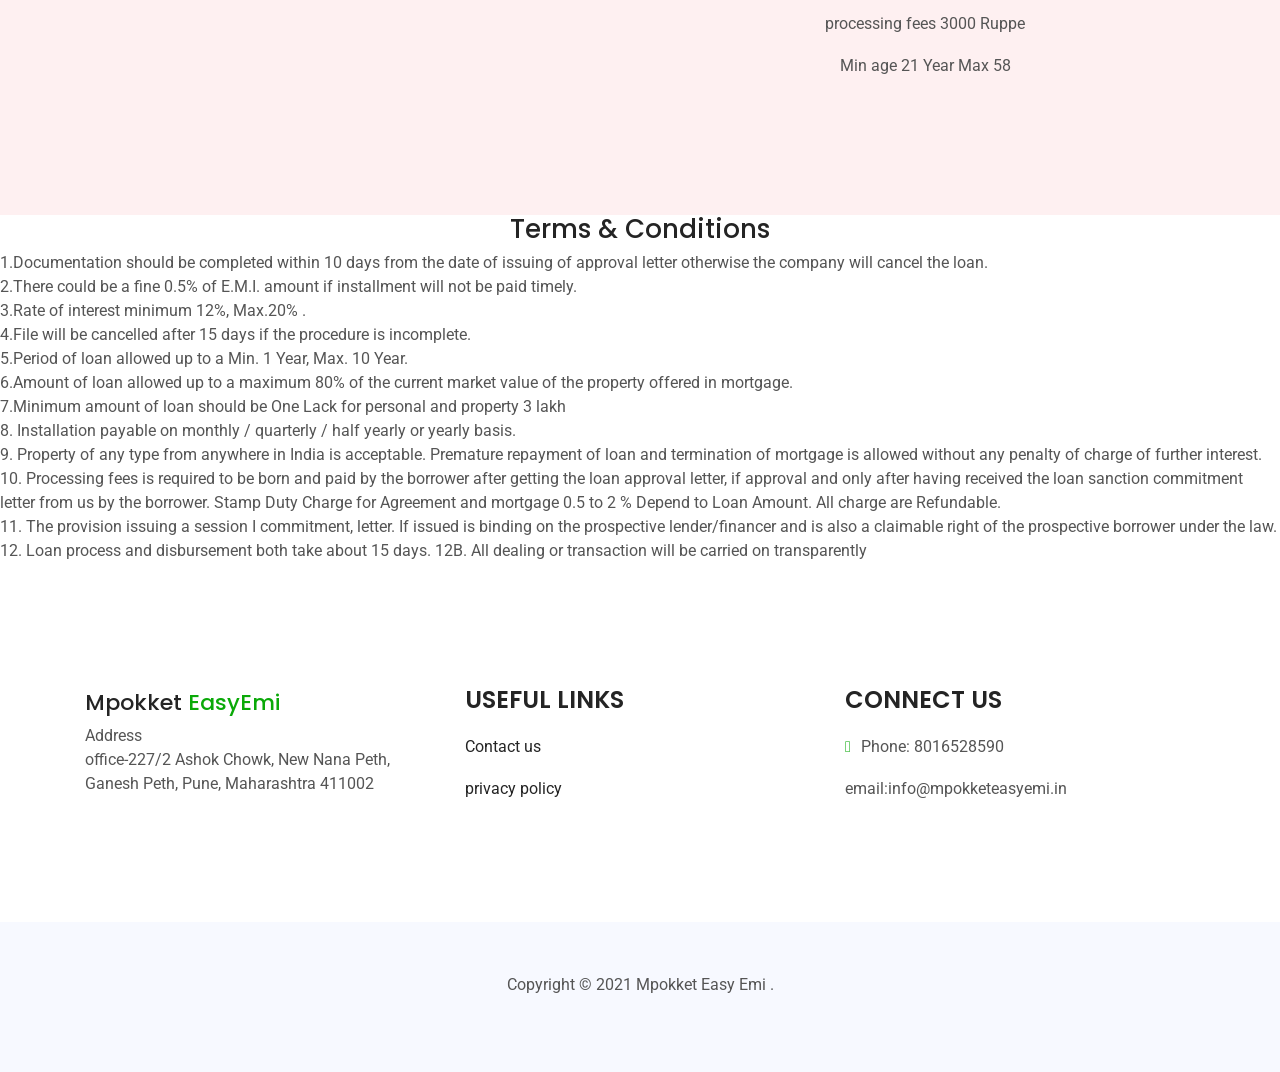
==== commit 0881d8b9: "Update index.html" ====
--- a/index.html
+++ b/index.html
@@ -10,7 +10,7 @@
   <meta http-equiv="X-UA-Compatible" content="IE=edge" />
   <meta http-equiv="X-UA-Compatible" content="ie=edge">
   <meta name="viewport" content="width=device-width, initial-scale=1.0">
-  <title> Kredit Easy Emi  </title>
+  <title> Mpokket Easy Emi  </title>
   <!-- favicon -->
 <!--   <link rel="shortcut icon" href="assets/images/favicon.png" type="image/x-icon"> -->
   <!-- bootstrap -->
@@ -67,7 +67,7 @@
         <div class="col-lg-12 p-0">
           <nav class="navbar navbar-expand-lg navbar-light">
             <a class="navbar-brand" href="#">
-              Kredit <span style="color: #0aa908;">Just Contact</span>
+              Mpokket <span style="color: #0aa908;">Just Contact</span>
             </a>
             <button class="navbar-toggler" type="button" data-toggle="collapse" data-target="#mainmenu"
               aria-controls="mainmenu" aria-expanded="false" aria-label="Toggle navigation">
@@ -233,7 +233,7 @@
 <div class="col-md-12 col-lg-12">
 <div class="section-title extra">
 <h2 class="title" id="about">ABOUT US</h2>
-<p style="font-size:22px;"> Kredit Easy Emi company is dealing in loan, We Believe in Fair Dealing and prompt approval of funds on priority Basis. We are dealing all India business and Service to our client at a very Reasonable Cost. If you are looking for a loan for your home
+<p style="font-size:22px;"> Mpokket Easy Emi company is dealing in loan, We Believe in Fair Dealing and prompt approval of funds on priority Basis. We are dealing all India business and Service to our client at a very Reasonable Cost. If you are looking for a loan for your home
 / or you are in search of financing for your new business, you will find this website quite useful.</p>
 <p style="font-size:22px;">Dear Applicant, do keep the digital copy* of following documents handy to avail full benefits
 of your online Business Loan application. You would be required to upload these documents later for completing your loan application. (* only .jpg, .jpeg, .pdf formats
@@ -414,7 +414,7 @@
     <div class="container">
       <div class="row">
             <div class="col-lg-4 align-self-center">
-             <h4 class="title"> Kredit <span style="color: #0aa908;">EasyEmi</span></h4>
+             <h4 class="title"> Mpokket <span style="color: #0aa908;">EasyEmi</span></h4>
              Address<br>
             office-227/2 Ashok Chowk, New Nana Peth, Ganesh Peth, Pune, Maharashtra 411002
              
@@ -470,7 +470,7 @@
               </a>
             </div> -->
             <div class="text">
-              <p>Copyright &#169; 2021 Kredit Easy Emi .
+              <p>Copyright &#169; 2021 Mpokket Easy Emi .
               </p>
             </div>
           </div>
@@ -513,3 +513,4 @@
 </html>
 
 
+
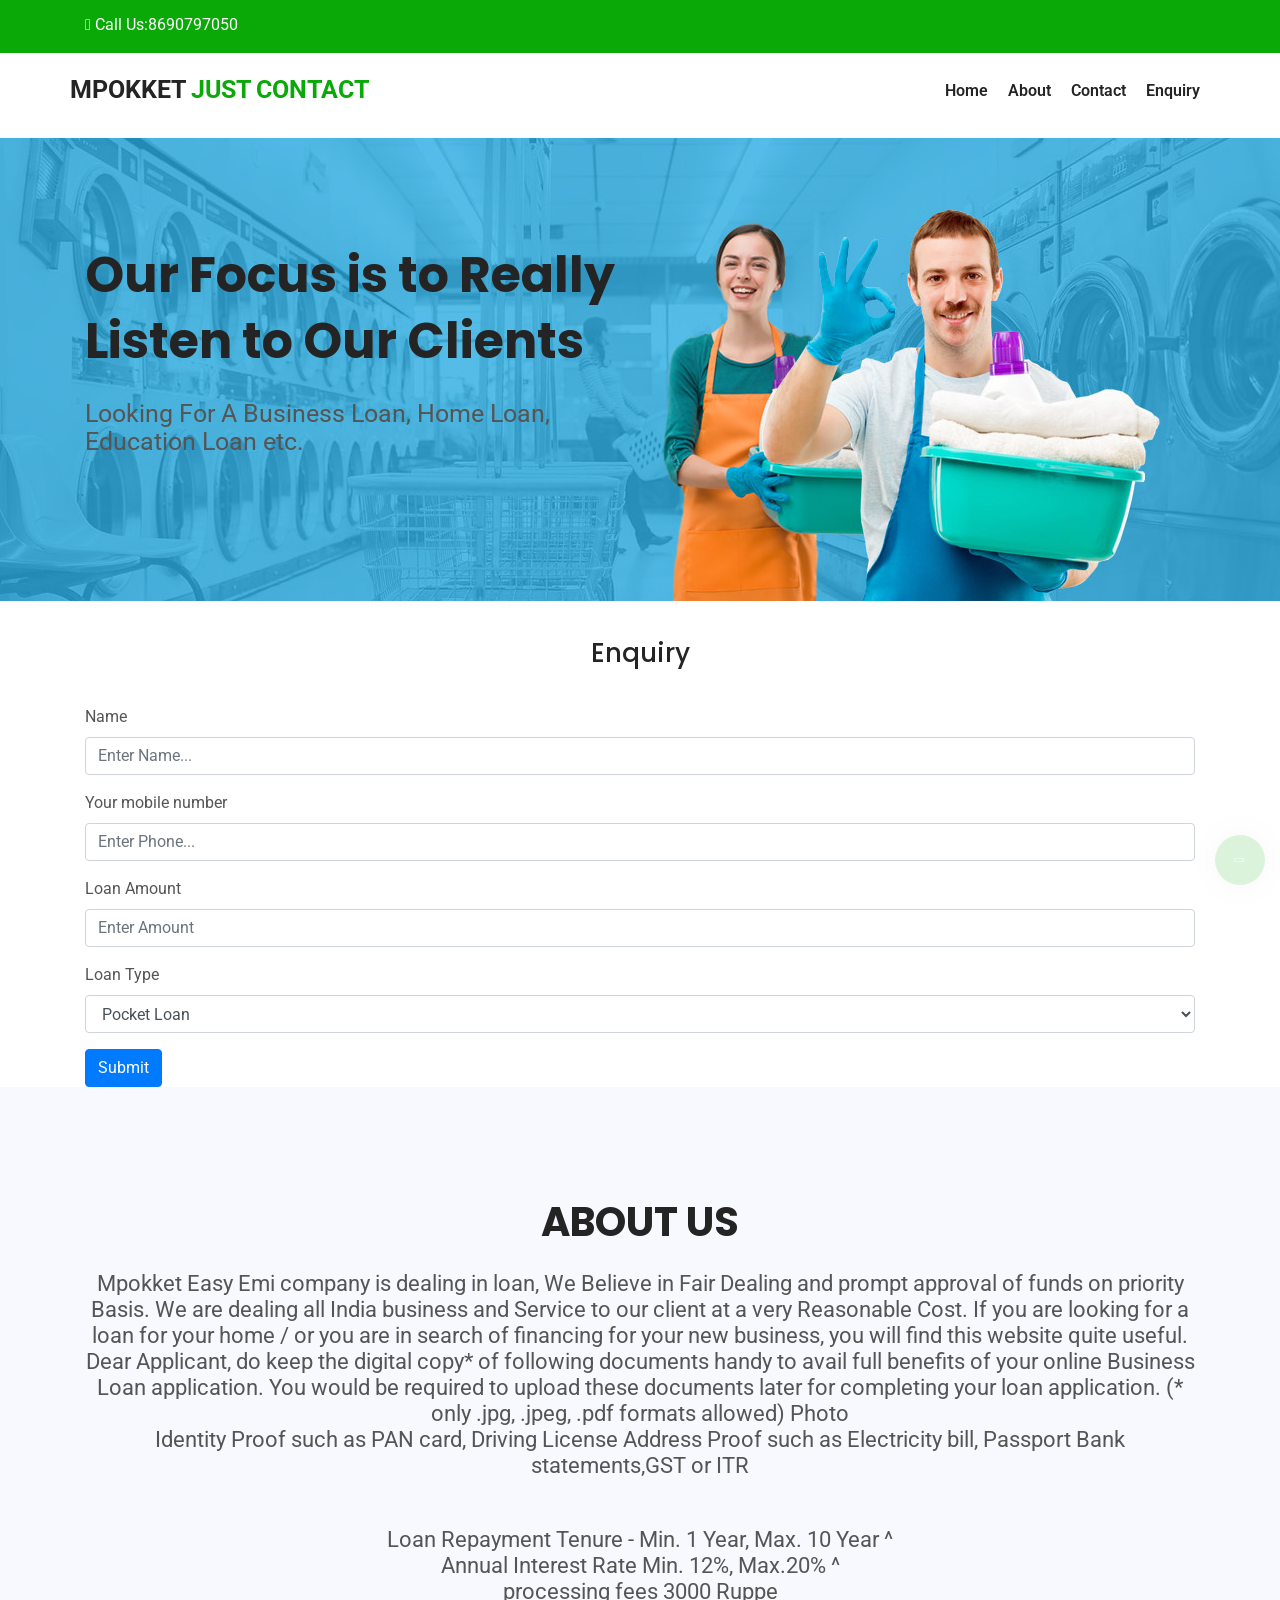
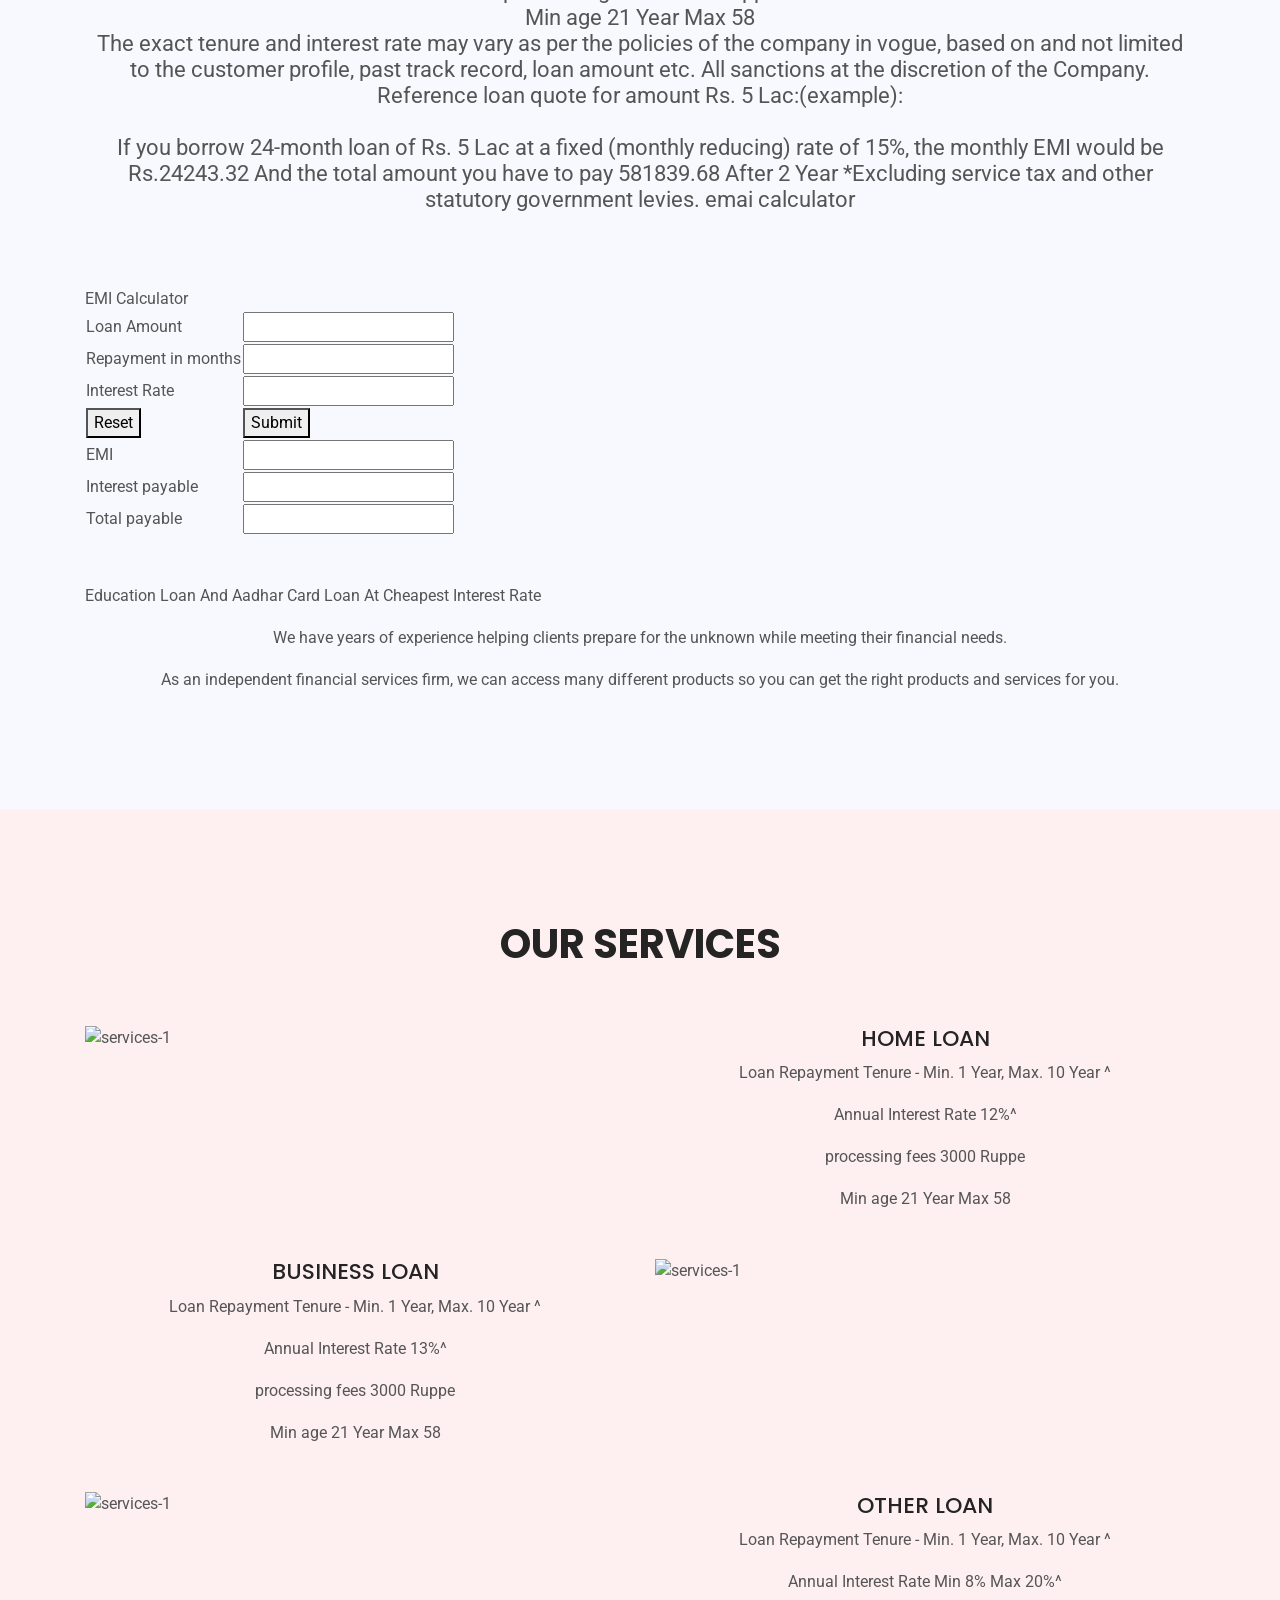
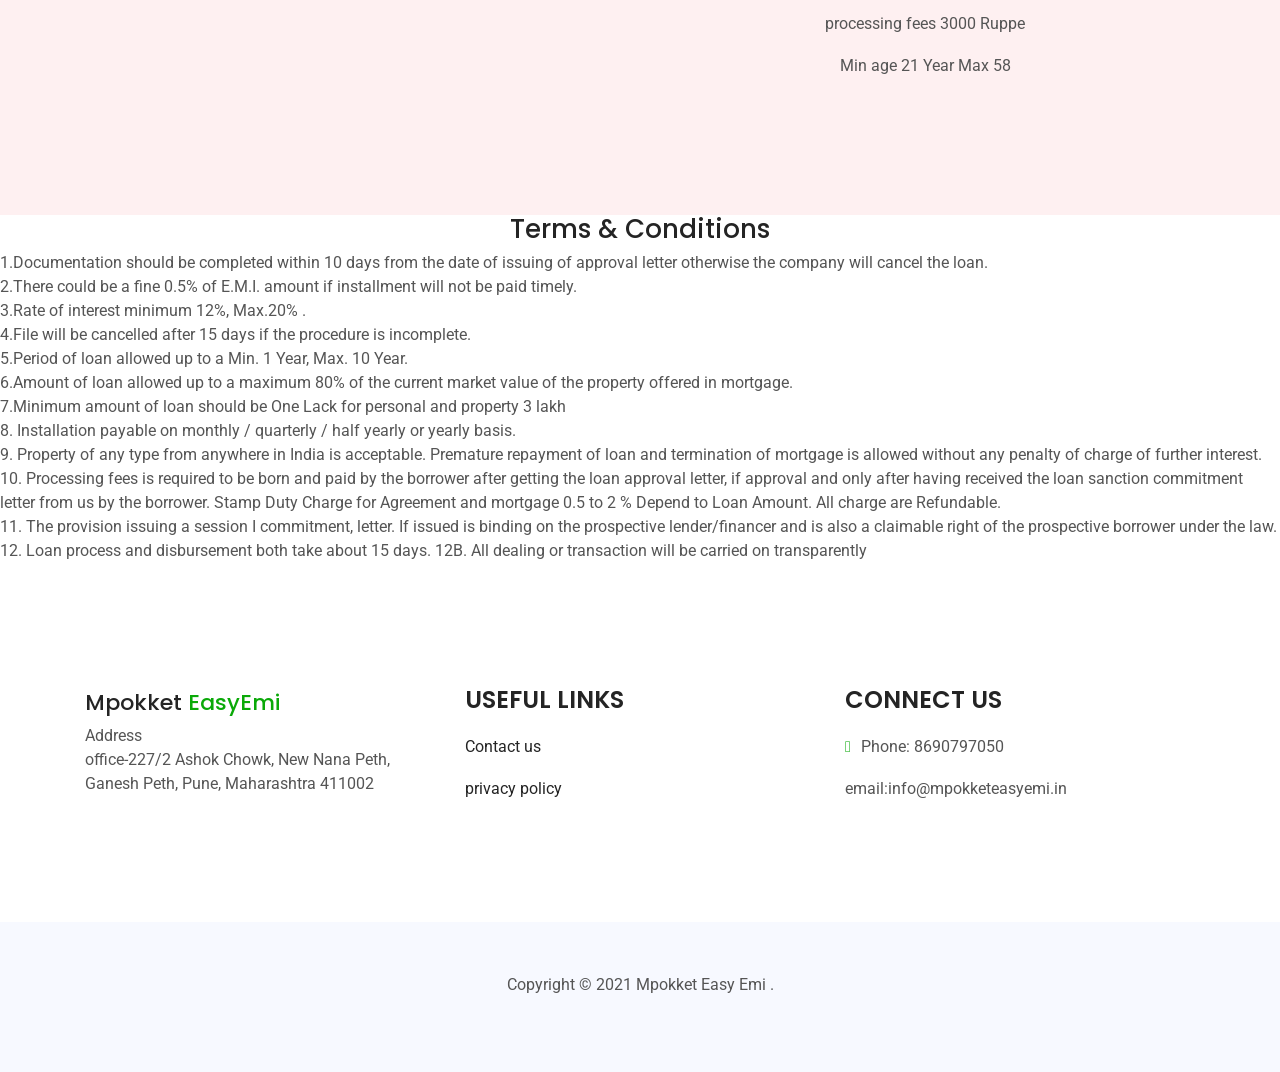
==== commit e5d93510: "Update index.html" ====
--- a/index.html
+++ b/index.html
@@ -45,7 +45,7 @@
                     <div class="col-md-4">
                         <div class="header-cont-info">
                             <ul>
-                                <li><i class="fa fa-phone"></i><a href="tel:8016528590"> Call Us:8016528590</a></li>
+                                <li><i class="fa fa-phone"></i><a href="tel:8690797050"> Call Us:8690797050</a></li>
                                 
                             </ul>
                         </div>
@@ -441,7 +441,7 @@
            
               <p>
 <i class="fas fa-phone"></i>Phone:
-                8016528590
+                8690797050
 </p>
 <p>email:info@mpokketeasyemi.in
 </p>
@@ -514,3 +514,4 @@
 
 
 
+
